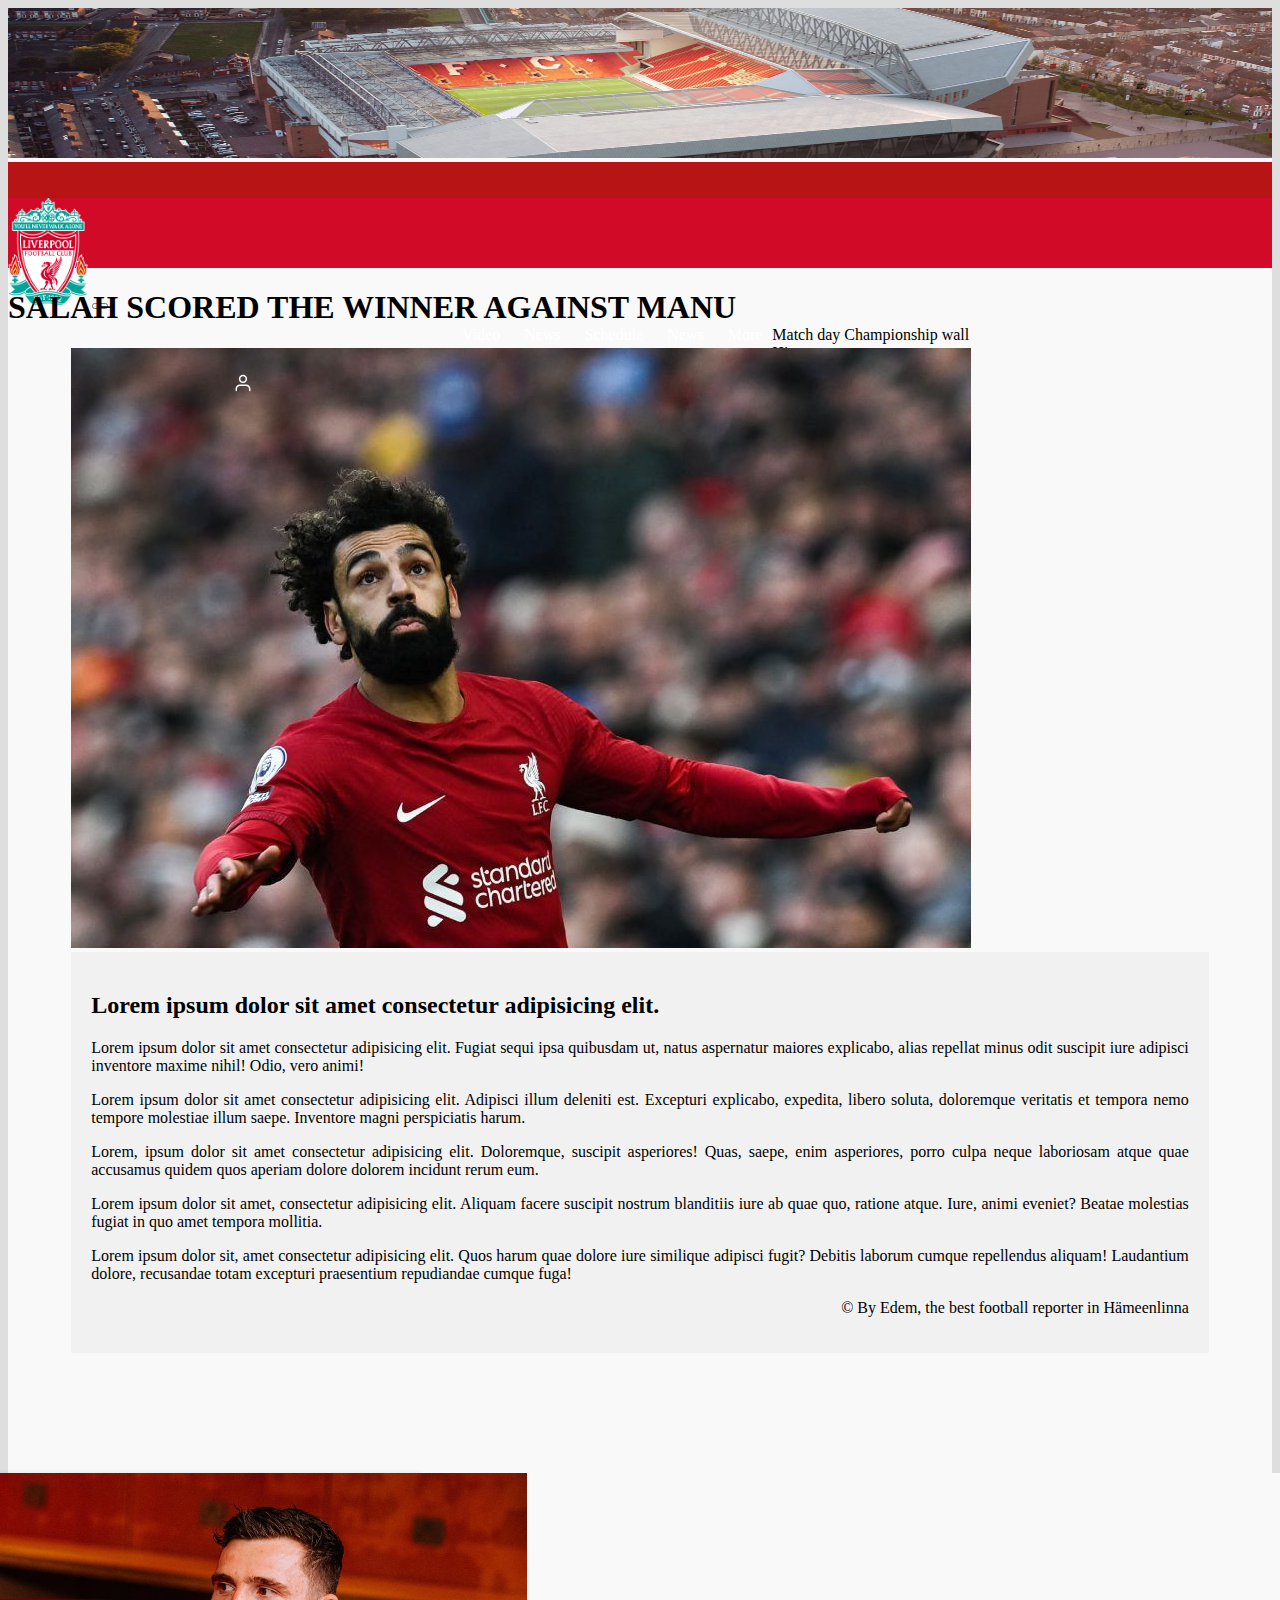
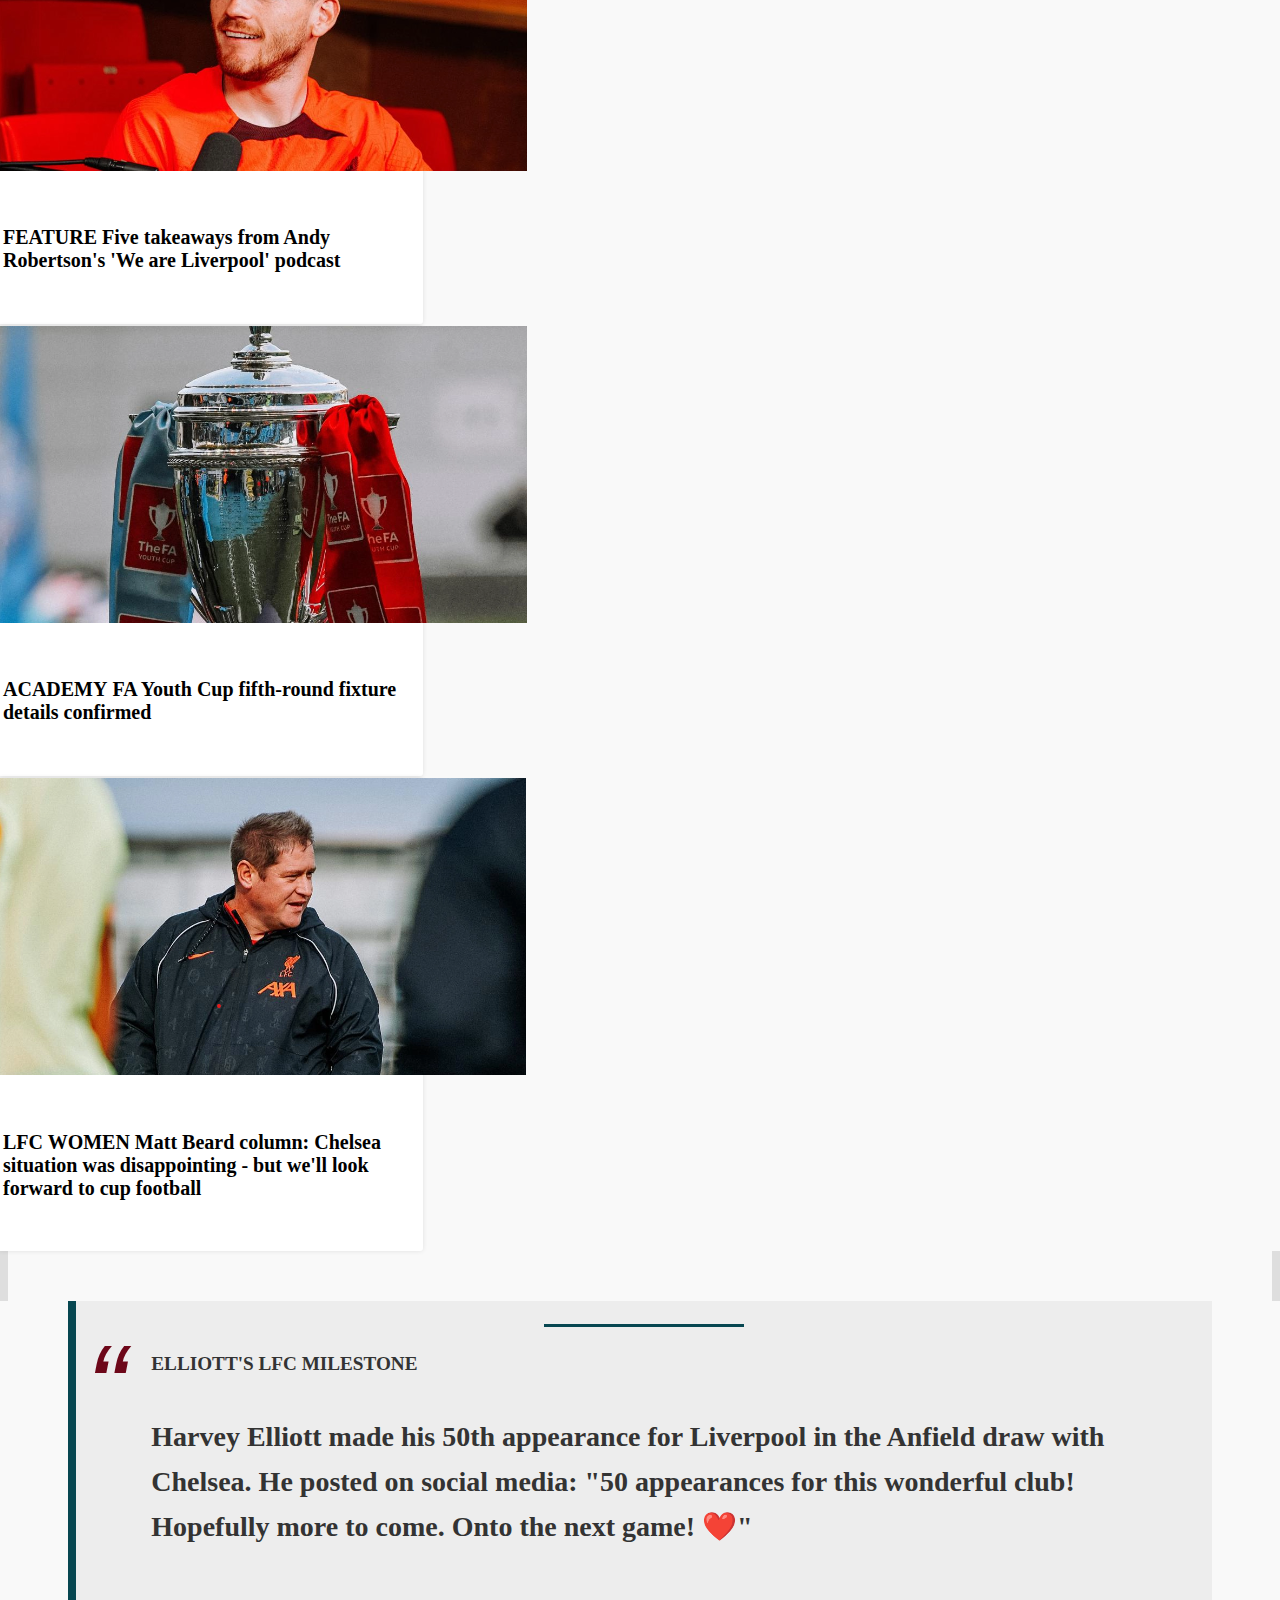
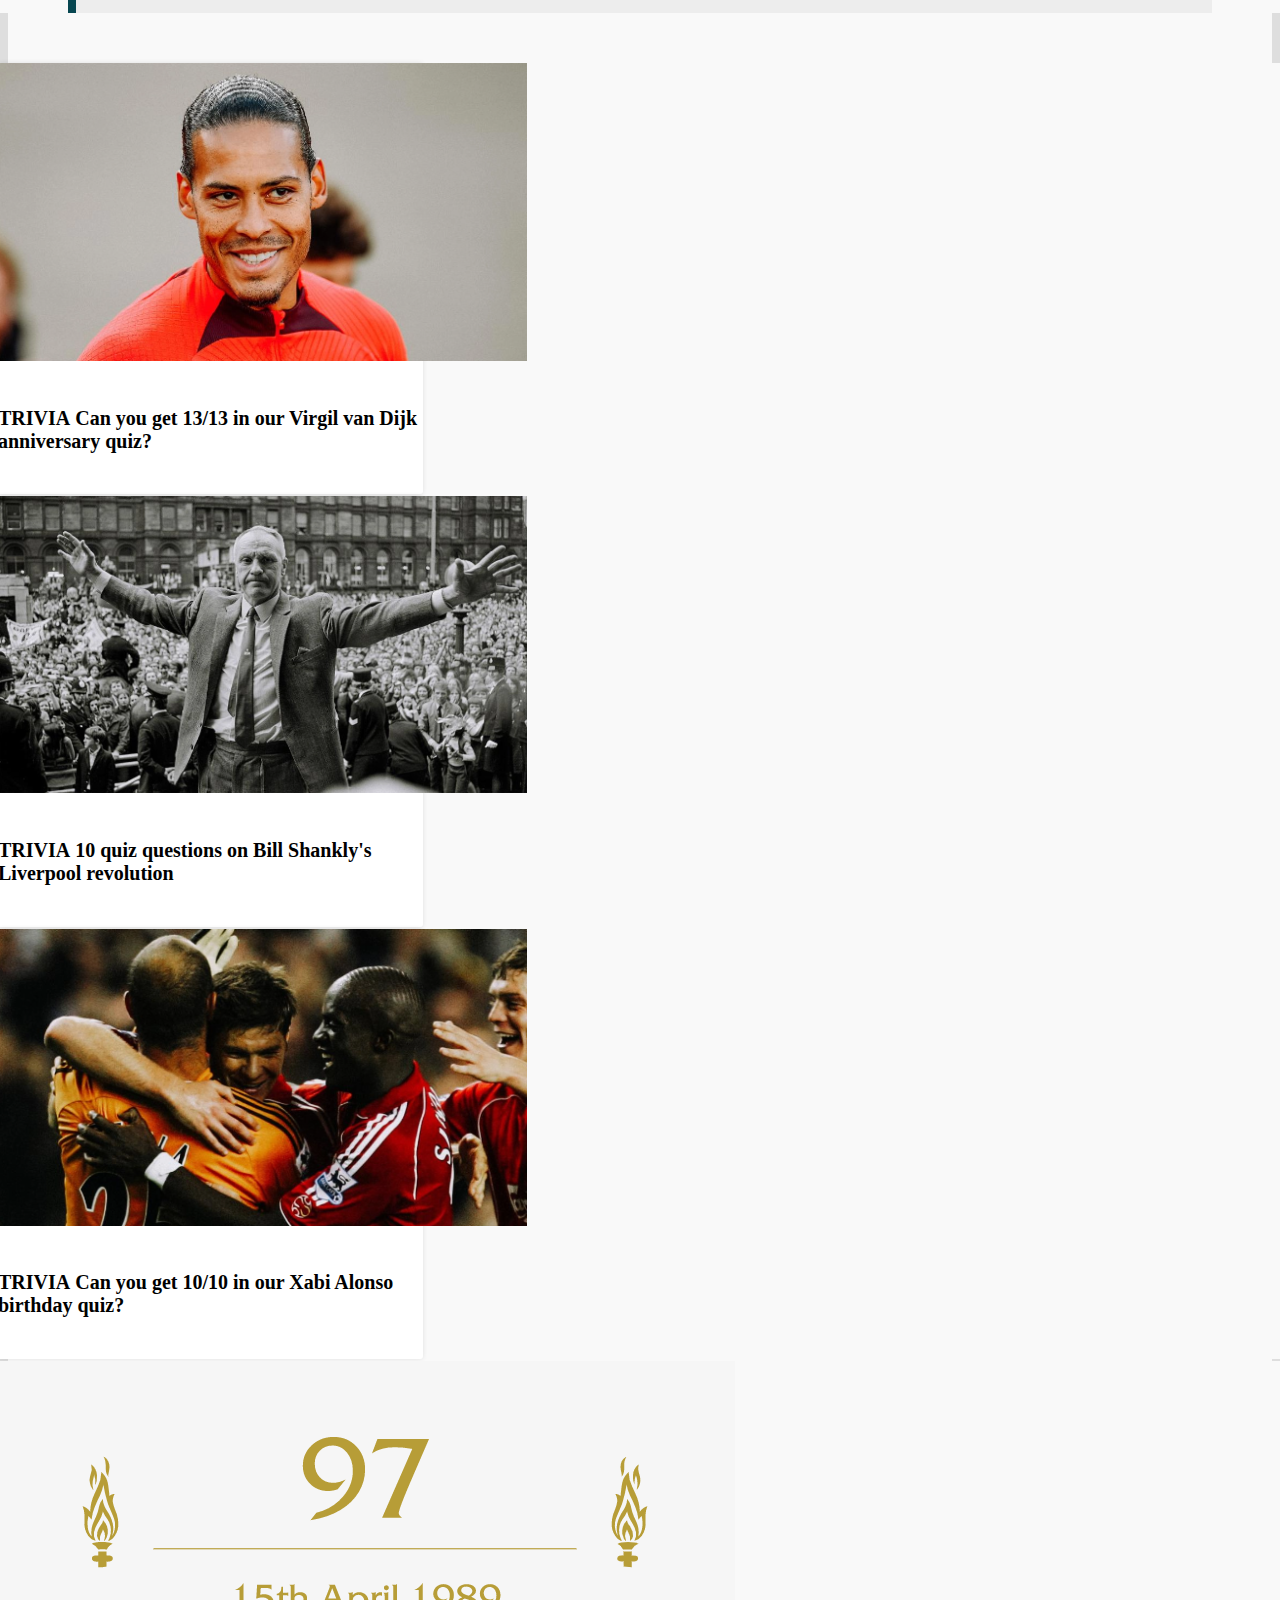
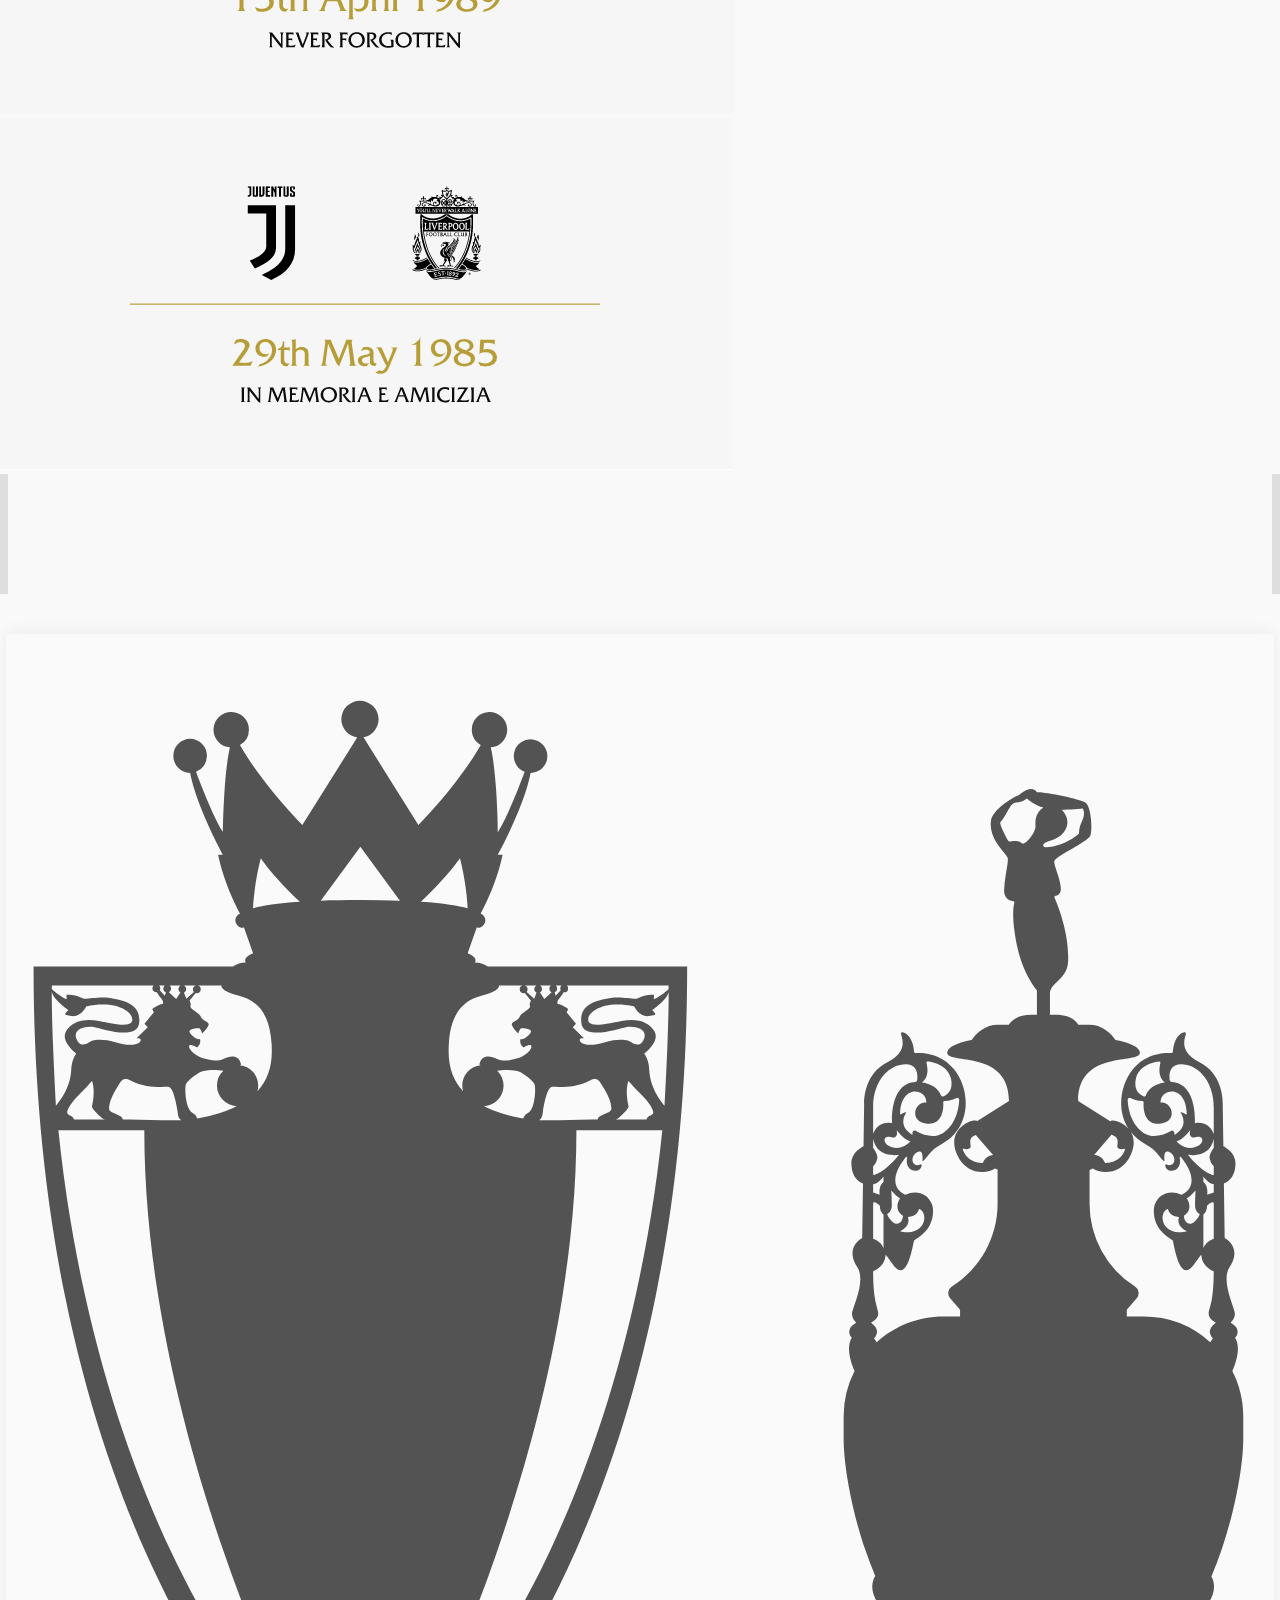
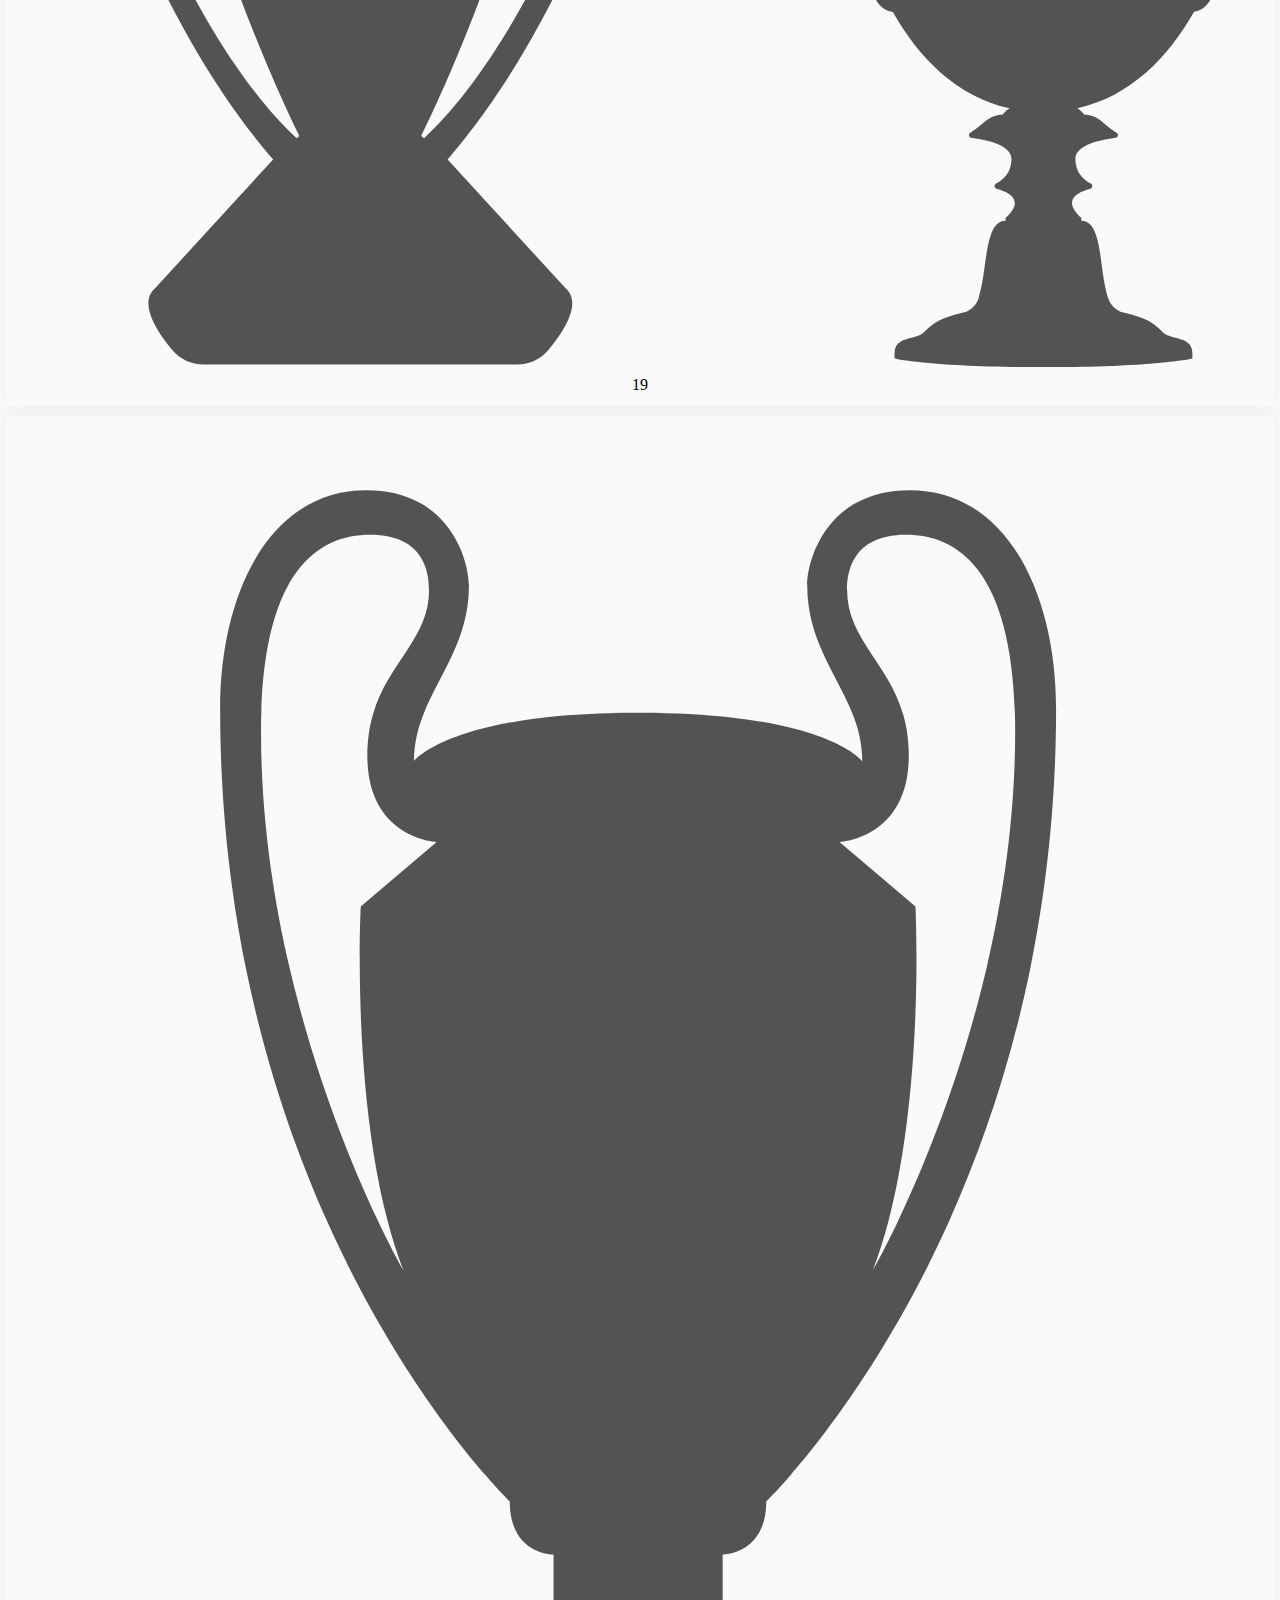
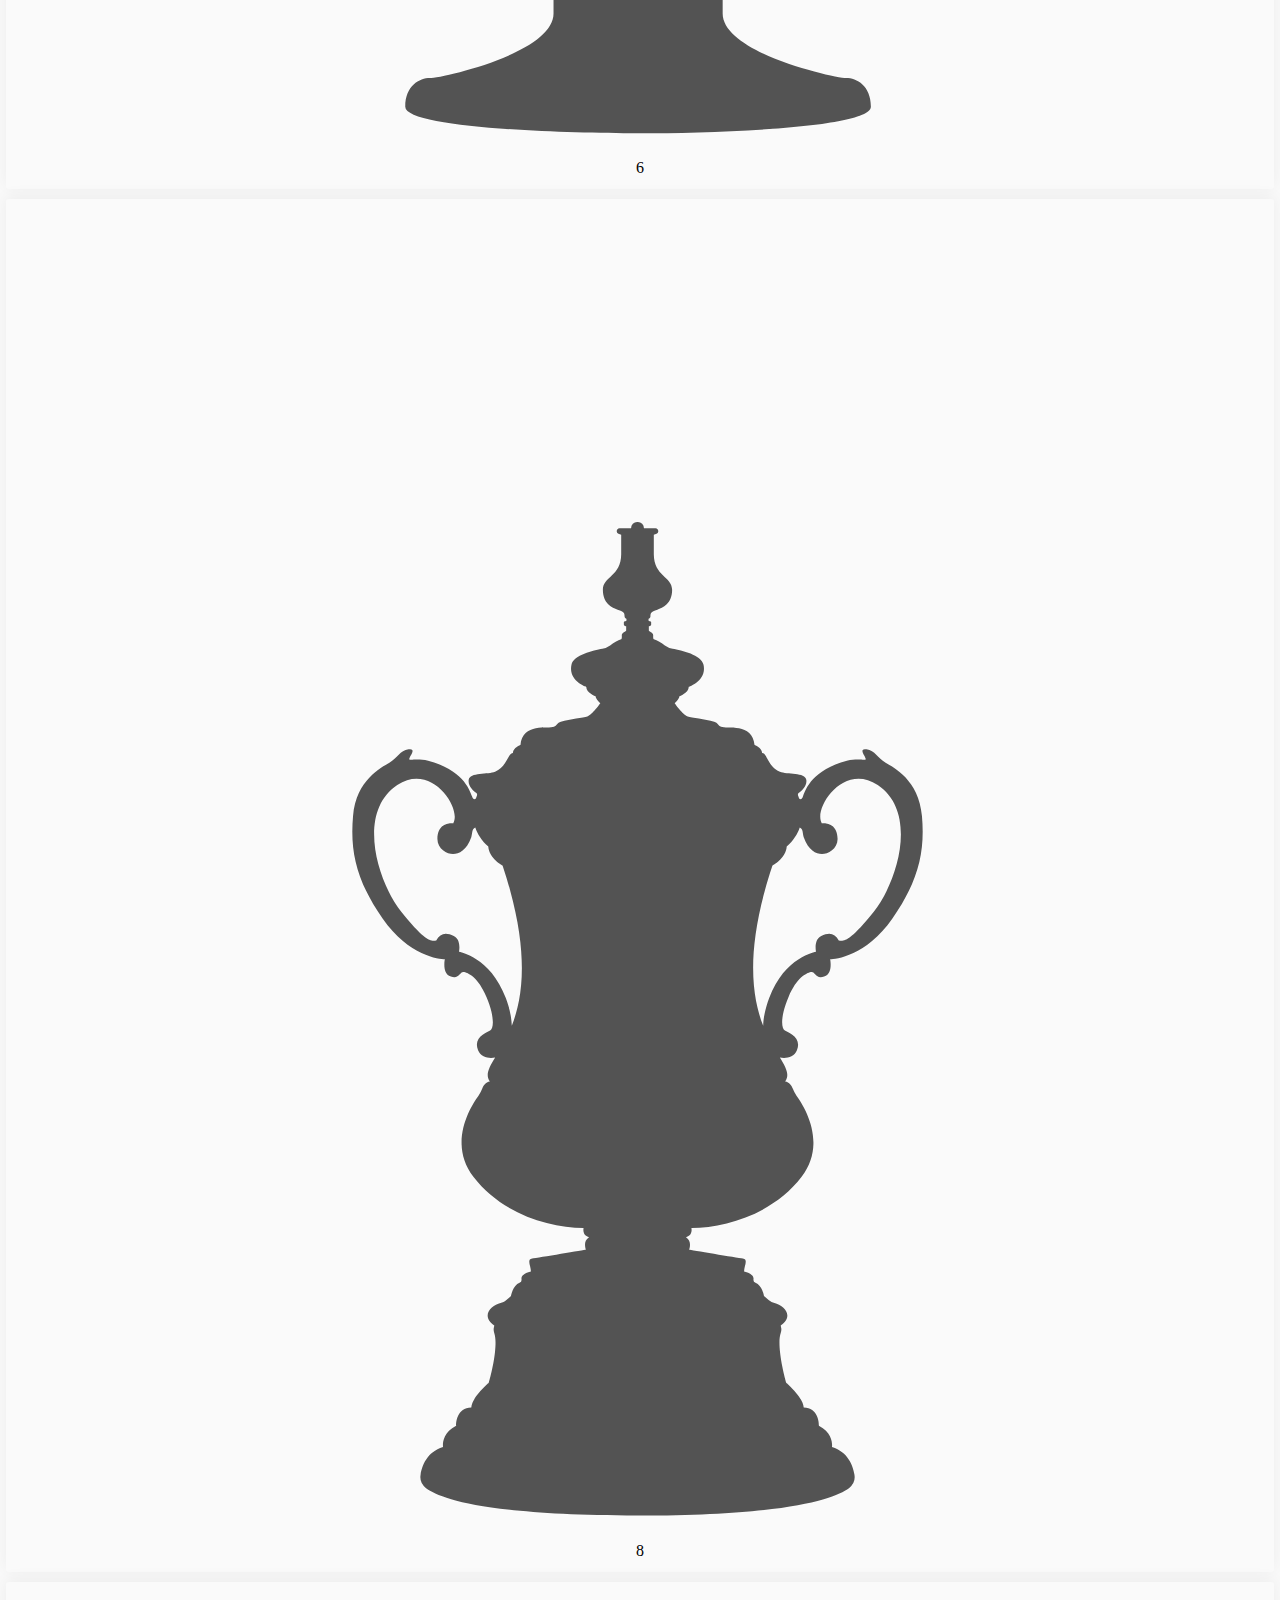
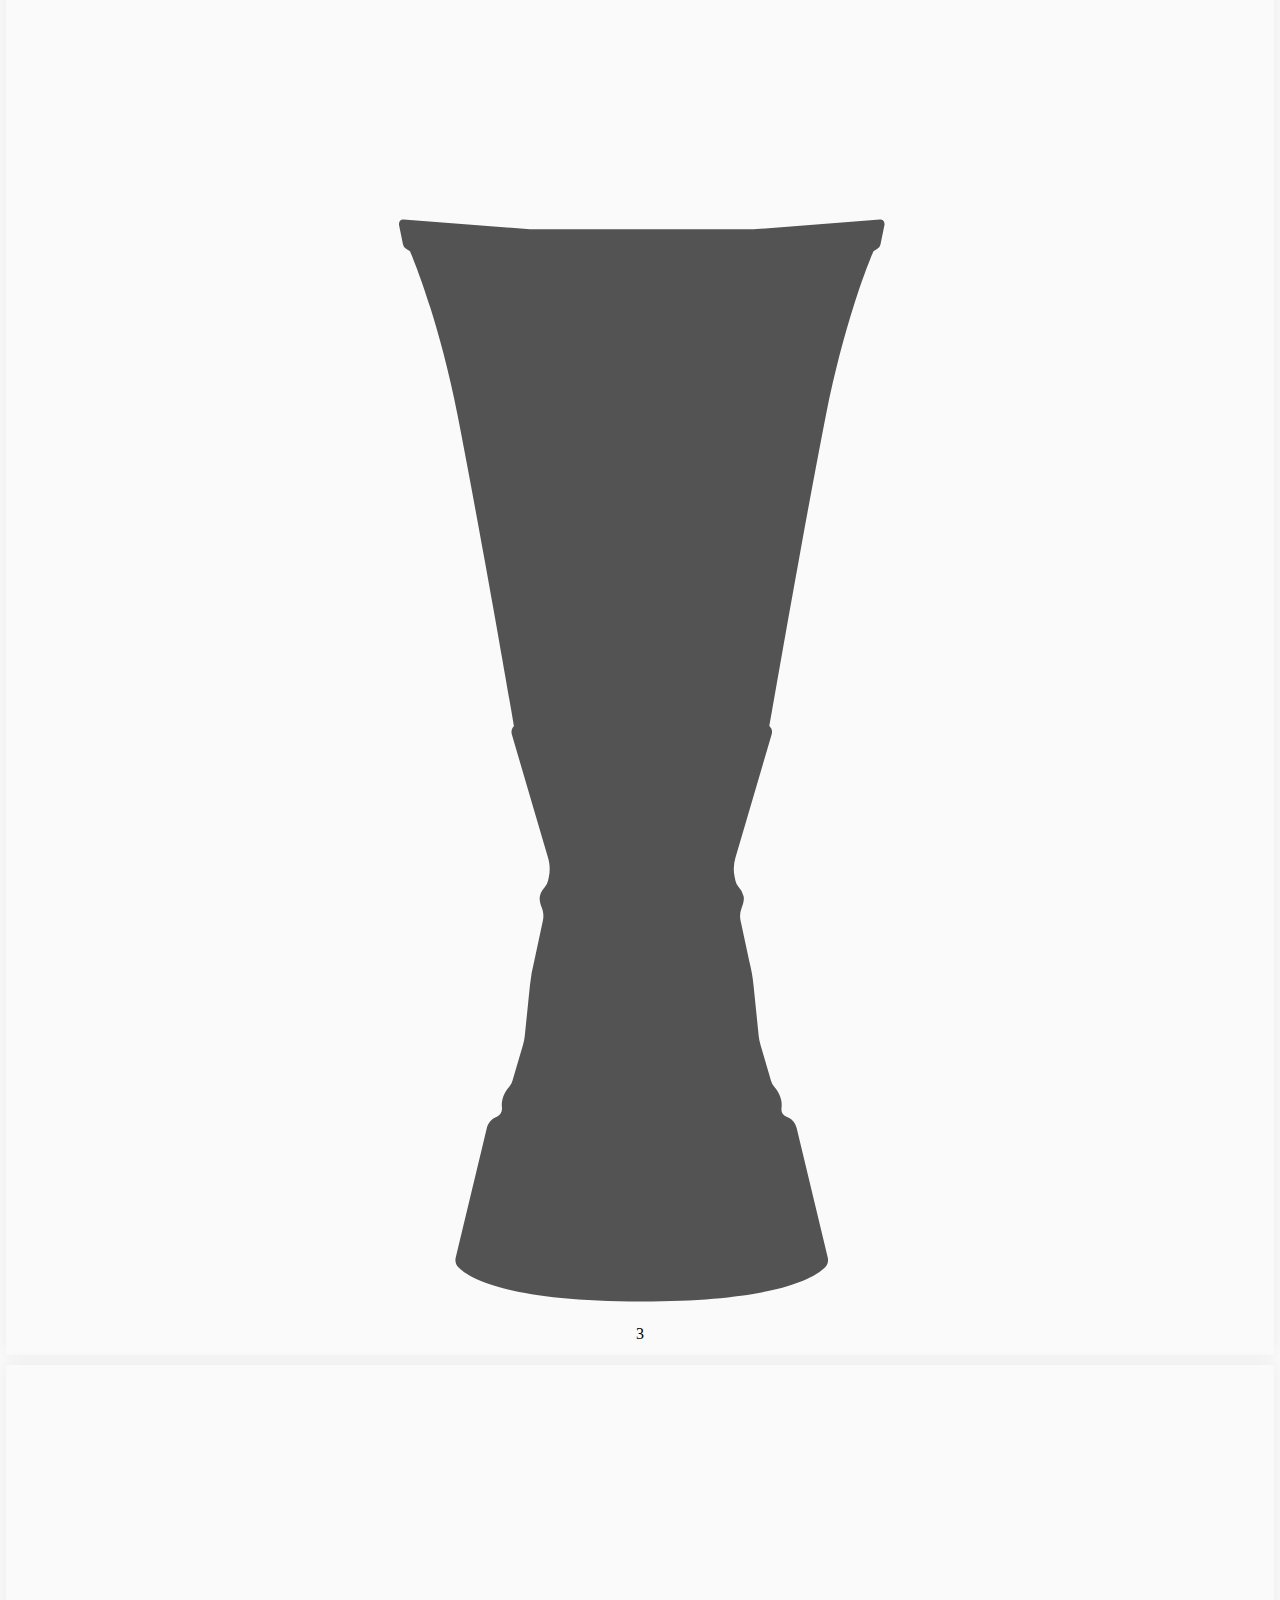
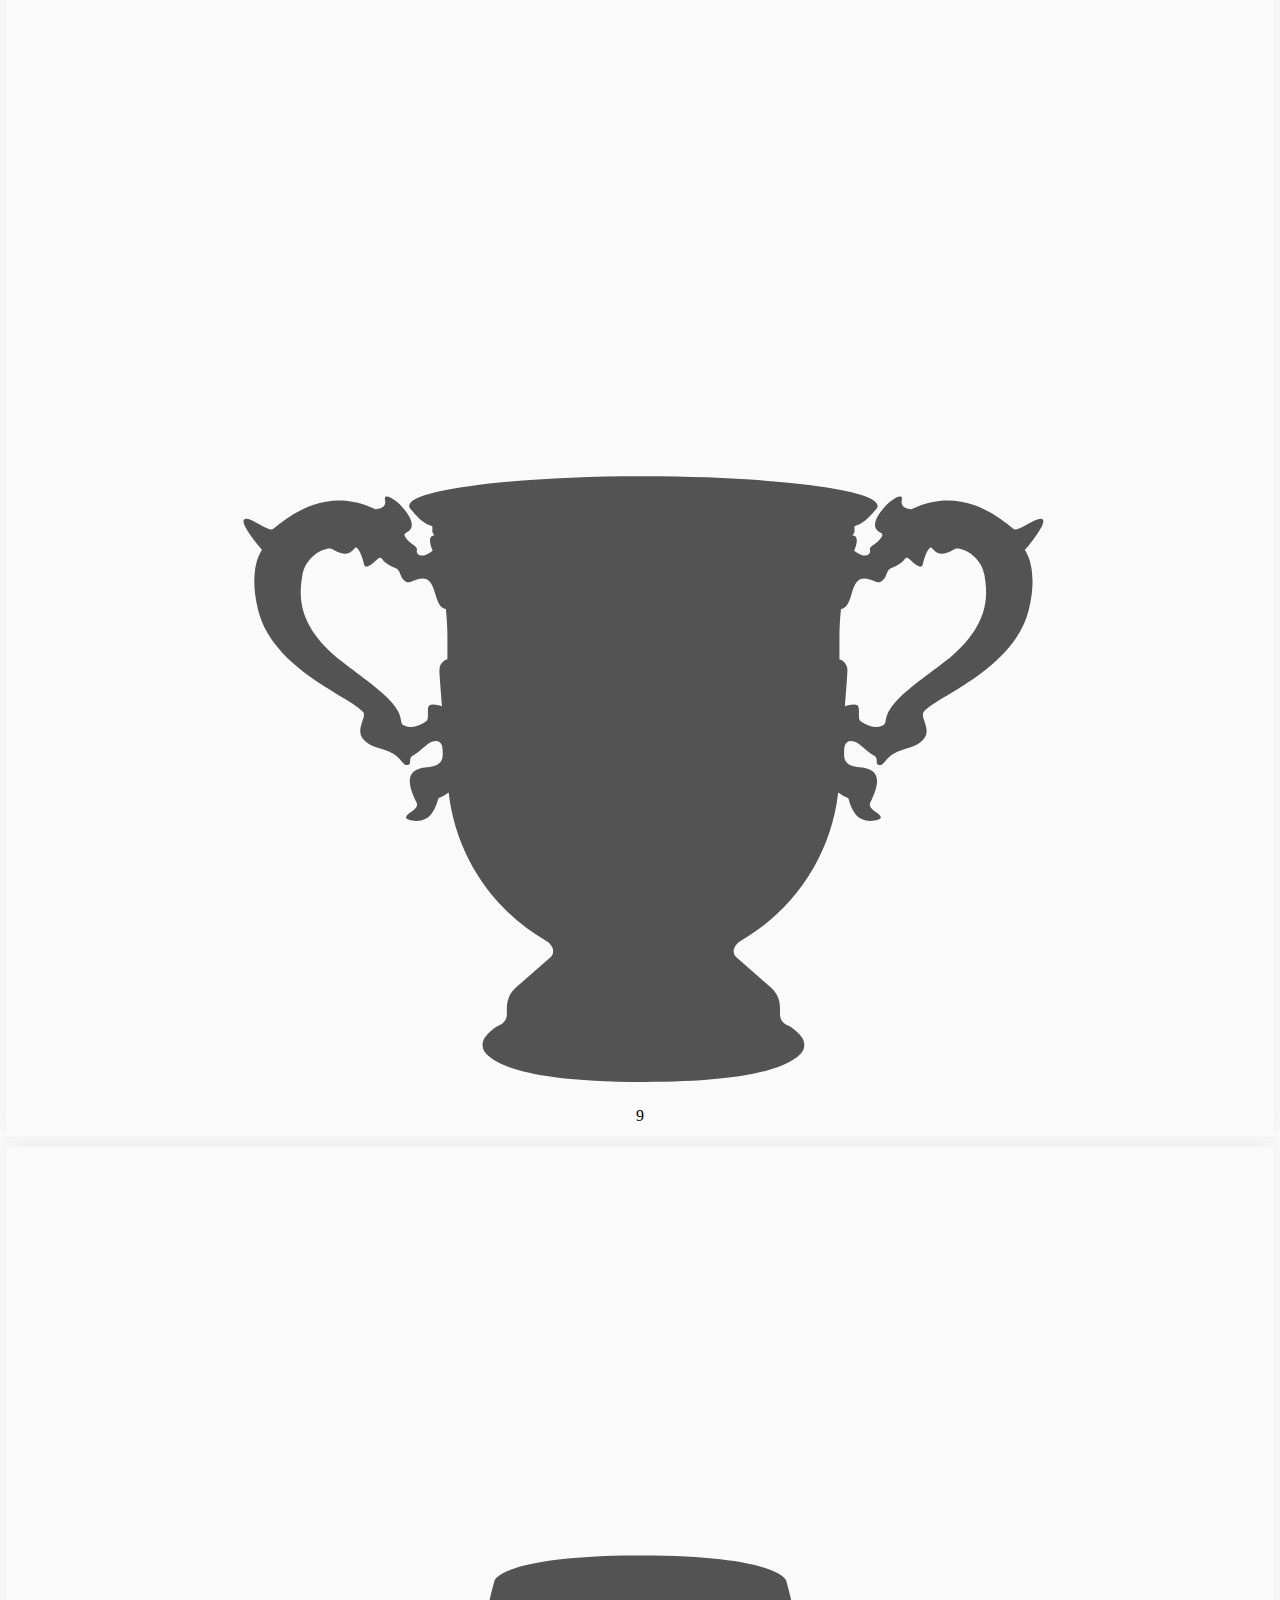
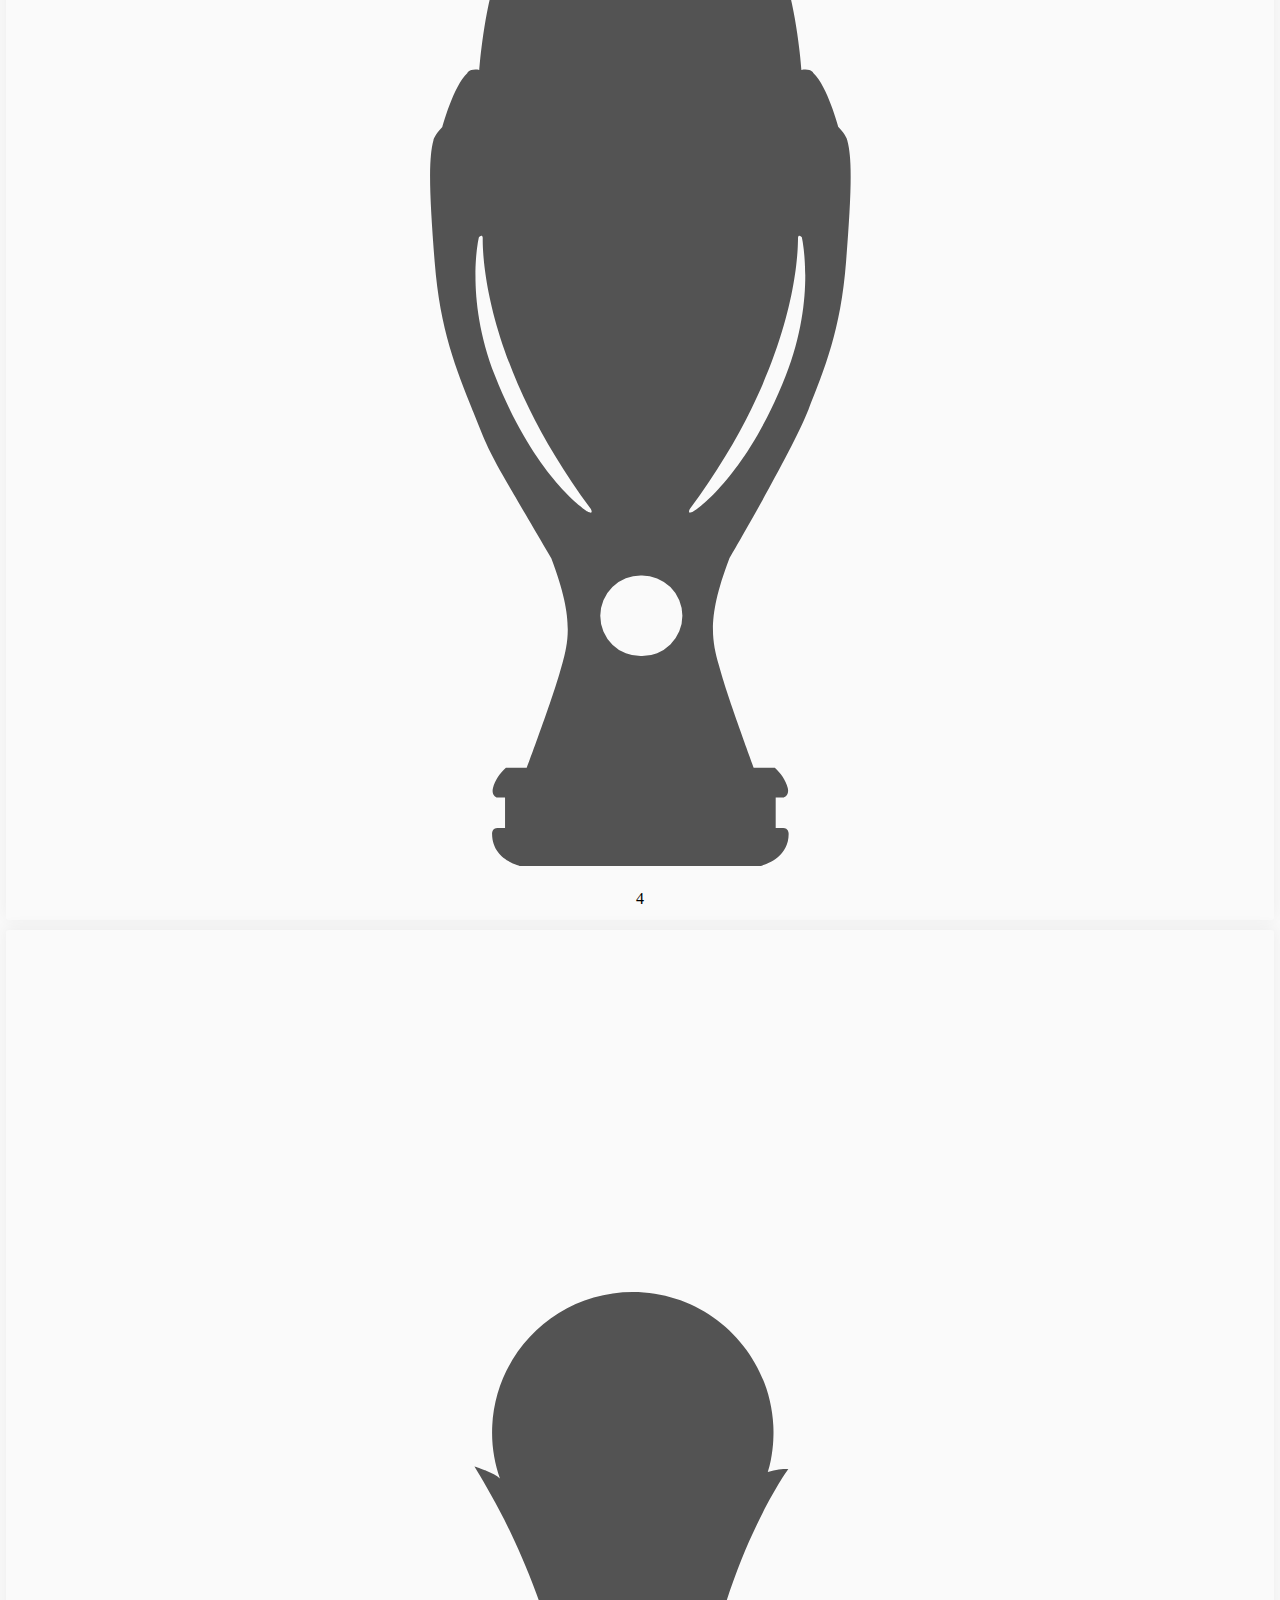
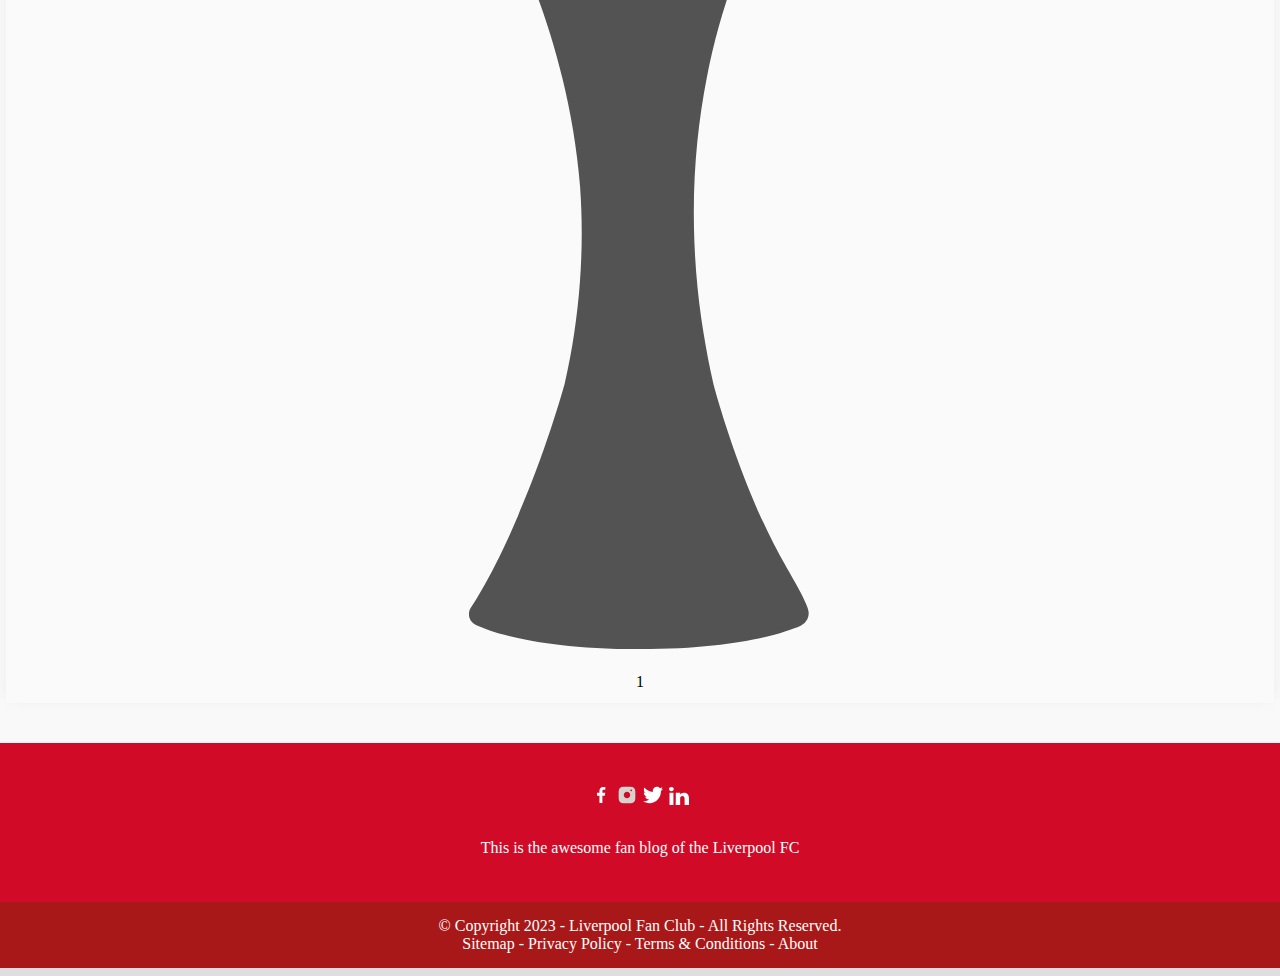
==== article.html @ 771d57a6 "style improvements" ====
<!DOCTYPE html>
<html lang="en">

<head>
    <meta charset="utf-8">
    <meta name="viewport" content="width=device-width, initial-scale=1">

    <link href="https://cdn.jsdelivr.net/npm/bootstrap@5.3.0-alpha1/dist/css/bootstrap.min.css" rel="stylesheet"
        integrity="sha384-GLhlTQ8iRABdZLl6O3oVMWSktQOp6b7In1Zl3/Jr59b6EGGoI1aFkw7cmDA6j6gD" crossorigin="anonymous">
    <link rel="icon" type="image/x-icon" href="images\favicon.ico">

    <link href="https://fonts.cdnfonts.com/css/roboto-condensed" rel="stylesheet">

    <title>LFC Fan Club</title>
    <link rel="stylesheet" href="hstyles.css">

</head>

<body class="wrapper">
    <div class="container wd-75">

        <!--####################### HEADER Begins ##################-->
        <!--Banner begins Here-->
        <div class="row top-banner">

            <img class="banner-img" src="images/anfield_crop_2.jpg" alt="picture of anfield stadium">

        </div>
        <!--Banner Ends Here-->

        <div class="row topbar">
            <p></p>
        </div>

        <nav class="navbar navbar-expand-lg navbar-dark ">

            <a class="navbar-brand" href="index.html">
                <!-- Liverpool logo in the navbar-->
                <img class="navbar_logo" src="images/lfc_logo.png" alt="Liverpool FC logo">
            </a>

            <button class="navbar-toggler" type="button" data-bs-toggle="collapse"
                data-bs-target="#navbarSupportedContent" aria-controls="navbarSupportedContent" aria-expanded="false"
                aria-label="Toggle navigation">
                <span class="navbar-toggler-icon"></span>
            </button>

            <div class="collapse navbar-collapse" id="navbarSupportedContent">
                <ul class="navbar-nav ml-auto topnav justify-content-start">
                    <li class="nav-item active">
                    </li>
                    <li class="nav-item">
                        <a class="nav-link" href="#">Video</a>
                    </li>
                    <li class="nav-item">
                        <a class="nav-link" href="#">News</a>
                    </li>
                    <li class="nav-item">
                        <a class="nav-link" href="#">Schedule</a>
                    </li>
                    <li class="nav-item">
                        <a class="nav-link" href="#">News</a>
                    </li>
                    <li class="nav-item dropdown">
                        <a class="nav-link dropdown-toggle" href="#" id="navbarDropdown" role="button"
                            data-bs-toggle="dropdown" aria-haspopup="true" aria-expanded="false">
                            More
                        </a>
                        <div class="dropdown-menu" aria-labelledby="navbarDropdown">
                            <a class="dropdown-item" href="#">Match day</a>
                            <a class="dropdown-item" href="#trophies">Championship wall</a>
                            <div class="dropdown-divider"></div>
                            <a class="dropdown-item" href="#">History</a>
                        </div>
                    </li>

                </ul>

                <!--user login links-->
                <div class="nav-item user-box justify-content-start">

                    <a class="nav-link user-link" href="#">
                        <img src="icons/user.svg" width="18" alt="Signup" class="nav-icon"> Join</a>


                    <a class="nav-link user-link" href="#">Login</a>


                </div>
                <!--user-box login links end-->
                <div class="nav-item justify-content-start sponser">
                    <a href="https://www.sc.com/en/"><img src="images/sponser.svg" width="120" alt="sponser"></a>
                </div>


            </div>
        </nav>
        <!--#################### HEADER ENDS #########################-->



        <!-- Post Article Begins here-->

        <div class="container-fluid post-container">
            <div class="container text-center text-dark article-container">
                <h1> SALAH SCORED THE WINNER AGAINST MANU</h1>
                <div class="article-container">
                    <div class=" article-image-container">
                        <img class="img-fluid" src="images/carousel1.jpg" alt="">
                    </div>
                    <div class="article-content ">

                        <h2>Lorem ipsum dolor sit amet consectetur adipisicing elit.</h2>


                        <p>Lorem ipsum dolor sit amet consectetur adipisicing elit. Fugiat sequi ipsa quibusdam ut,
                            natus
                            aspernatur maiores explicabo, alias repellat minus odit suscipit iure adipisci inventore
                            maxime
                            nihil! Odio, vero animi!</p>
                        <p>Lorem ipsum dolor sit amet consectetur adipisicing elit. Adipisci illum deleniti est.
                            Excepturi
                            explicabo, expedita, libero soluta, doloremque veritatis et tempora nemo tempore
                            molestiae
                            illum
                            saepe. Inventore magni perspiciatis harum.</p>
                        <p>Lorem, ipsum dolor sit amet consectetur adipisicing elit. Doloremque, suscipit
                            asperiores!
                            Quas,
                            saepe, enim asperiores, porro culpa neque laboriosam atque quae accusamus quidem quos
                            aperiam dolore
                            dolorem incidunt rerum eum.</p>
                        <p>Lorem ipsum dolor sit amet, consectetur adipisicing elit. Aliquam facere suscipit nostrum
                            blanditiis iure ab quae quo, ratione atque. Iure, animi eveniet? Beatae molestias fugiat
                            in quo amet tempora mollitia.</p>
                        <p>Lorem ipsum dolor sit, amet consectetur adipisicing elit. Quos harum quae dolore iure
                            similique adipisci fugit? Debitis laborum cumque repellendus aliquam! Laudantium dolore,
                            recusandae totam excepturi praesentium repudiandae cumque fuga!</p>


                        <footer class="article-footer">
                            <p>&copy; By Edem, the best football reporter in Hämeenlinna</p>
                        </footer>

                    </div>
                </div>



            </div>

        </div> <!-- Post Article Ends here-->

        <!--################CONTENT STARTS###############-->

        <div class="content-wrapper">



            <article>
                <div class="container text-center text-dark article-container ">
                    <div class="row">
                        <div class="article-grid col-md-4">
                            <a href="article.html"><img class="img-fluid" src="images/andy_robertson.png" alt="">
                                <h4>
                                    <b>FEATURE</b> Five takeaways from Andy Robertson's 'We are Liverpool' podcast
                                </h4>
                            </a>

                        </div>
                        <div class="article-grid  col-md-4">
                            <a href="article.html"><img class="img-fluid" src="images/FA_youth_cup.png" alt="">
                                <h4>
                                    <b>ACADEMY</b> FA Youth Cup fifth-round fixture details confirmed
                                </h4>
                            </a>

                        </div>
                        <div class="article-grid col-md-4">
                            <a href="article.html"><img class="img-fluid" src="images/matt_beard.png" alt="">
                                <h4>
                                    <b>LFC WOMEN</b> Matt Beard column: Chelsea situation was disappointing - but we'll
                                    look forward to cup
                                    football
                                </h4>
                            </a>

                        </div>
                    </div>
                </div>
                <div class="container quotation">
                    <div class="row">
                        <div class="col-md-12">
                            <span>ELLIOTT'S LFC MILESTONE</span>
                            <p class="quotation-body">
                                <span>Harvey Elliott made his 50th appearance for Liverpool in the Anfield draw with
                                    Chelsea. He posted on social media: "50 appearances for this wonderful club!
                                    Hopefully more to come. Onto the next game! ❤️"</span>
                            </p>
                        </div>
                    </div>
                </div>
                <div class="container text-center text-dark article-container2 ">
                    <div class="row">
                        <div class="article-grid col-md-4">
                            <a href="article.html"><img class="img-fluid" src="images/vandijk.png" alt="">
                                <h4>
                                    <b>TRIVIA</b> Can you get 13/13 in our Virgil van Dijk anniversary quiz?
                                </h4>
                            </a>

                        </div>
                        <div class="article-grid  col-md-4">
                            <a href="article.html"><img class="img-fluid" src="images/shankly.png" alt="">
                                <h4>
                                    <b>TRIVIA</b> 10 quiz questions on Bill Shankly's Liverpool revolution
                                </h4>
                            </a>

                        </div>
                        <div class="article-grid col-md-4">
                            <a href="article.html"><img class="img-fluid" src="images/xabi.png" alt="">
                                <h4>
                                    <b>TRIVIA</b> Can you get 10/10 in our Xabi Alonso birthday quiz?
                                </h4>
                            </a>

                        </div>
                    </div>
                </div>
                <div class="container">
                    <div class="row">
                        <div class="col-md-6">
                            <img class="img-fluid" src="images/neverforget.png" alt="neverforget">
                        </div>
                        <div class="col-md-6">
                            <img class="img-fluid" src="images/inmemoria.png" alt="inmemoria">
                        </div>
                    </div>
                </div>
            </article>
            <!--article ends here-->



        </div>
        <!--content wrapper-->
        <!--################CONTENT ENDS###############-->



        <!--####################### FOOTER BEGINS HERE########################-->
        <div class="footer-wrapper">
            <!-- FOOTER BEGINS HERE-->
            <footer>

                <div class="container text-center mw-100">

                    <div id="trophies">
                        <div class="row footer-row-1">
                            <div class="col">
                                <img class="img-fluid" src="images/league_title.svg" alt="league_title">
                                <div class="titles">19</div>
                            </div>
                            <div class="col">
                                <img class="img-fluid" src="images/european_cup.svg" alt="european_cup">
                                <div class="titles">6</div>
                            </div>
                            <div class="col">
                                <img class="img-fluid" src="images/fa_cup.svg" alt="fa_cup">
                                <div class="titles">8</div>
                            </div>
                            <div class="col">
                                <img class="img-fluid" src="images/uefa_cup.svg" alt="uefa_cup">
                                <div class="titles">3</div>
                            </div>
                            <div class="col">
                                <img class="img-fluid" src="images/league_cup.svg" alt="league_cup">
                                <div class="titles">9</div>
                            </div>
                            <div class="col">
                                <img class="img-fluid" src="images/uefa_super_cup.svg" alt="uefa_super_cup">
                                <div class="titles">4</div>
                            </div>
                            <div class="col">
                                <img class="img-fluid" src="images/fifa_club_world_cup.svg" alt="fifa_club_world_cup">
                                <div class="titles">1</div>
                            </div>
                        </div>
                    </div>

                    <div class="row footer-row-2 ">
                        <div class="col col-md-12">
                            <span class="social-icon">
                                <a href="https://www.facebook.com/LiverpoolFC/">
                                    <img src="icons/facebook.svg" width="20" alt="facebook"></a>

                            </span>
                            <span class="social-icon">
                                <a href="https://www.instagram.com/liverpoolfc/?hl=en"><img
                                        src="icons/instagram.svg" width="20" alt="instagram"></a>

                            </span>
                            <span class="social-icon">
                                <a
                                    href="https://twitter.com/LFC?ref_src=twsrc%5Egoogle%7Ctwcamp%5Eserp%7Ctwgr%5Eauthor"><img
                                        src="icons/twitter.svg" width="20" alt="twitter"></a>

                            </span>
                            <span class="social-icon">
                                <a href="https://uk.linkedin.com/company/liverpool-football-club"><img
                                        src="icons/linkedin.svg" width="20" alt="linkedin"></a>

                            </span>
                        </div>

                        <div class="col col-md-12">
                            This is the awesome fan blog of the Liverpool FC
                        </div>
                    </div>
                    <div class="row footer-row-3">
                        <div class=" col-md-6 order-2 order-md-1 float-left">
                            &copy; Copyright 2023 - Liverpool Fan Club - All Rights Reserved.
                        </div>
                        <div class="col-md-6 order-1 order-md-1 float-right">
                            Sitemap - Privacy Policy - Terms & Conditions - About
                        </div>
                    </div>
                </div>

            </footer>
            <!--FOOTER ENDS HERE-->
        </div>
        <!--content wrapper-->
        <!--########################FOOTER ENDS HERE####################-->

    </div>
    <!--site container-->

    <script src="https://cdn.jsdelivr.net/npm/bootstrap@5.3.0-alpha1/dist/js/bootstrap.bundle.min.js"
        integrity="sha384-w76AqPfDkMBDXo30jS1Sgez6pr3x5MlQ1ZAGC+nuZB+EYdgRZgiwxhTBTkF7CXvN"
        crossorigin="anonymous"></script>
    <script src="https://cdn.jsdelivr.net/npm/@popperjs/core@2.11.6/dist/umd/popper.min.js"
        integrity="sha384-oBqDVmMz9ATKxIep9tiCxS/Z9fNfEXiDAYTujMAeBAsjFuCZSmKbSSUnQlmh/jp3"
        crossorigin="anonymous"></script>
    <script src="https://cdn.jsdelivr.net/npm/bootstrap@5.3.0-alpha1/dist/js/bootstrap.min.js"
        integrity="sha384-mQ93GR66B00ZXjt0YO5KlohRA5SY2XofN4zfuZxLkoj1gXtW8ANNCe9d5Y3eG5eD"
        crossorigin="anonymous"></script>
    <script src="https://cdn.jsdelivr.net/npm/bootstrap@5.3.0-alpha1/dist/js/bootstrap.bundle.min.js"
        integrity="sha384-w76AqPfDkMBDXo30jS1Sgez6pr3x5MlQ1ZAGC+nuZB+EYdgRZgiwxhTBTkF7CXvN"
        crossorigin="anonymous"></script>
</body>

</html>
---- hstyles.css ----
h4 {
    font-size:20px;
}
   /* User link */
#navbarSupportedContent .nav-item .user-link{
    padding-left:5px;
    padding-right:5px;
   }
   
   @media (max-width:900px){
   
    /* Nav item */
    .container .navbar #navbarSupportedContent .navbar-nav .nav-item{
     display:inline !important;
    }
    
    /* Navbar supported content */
    #navbarSupportedContent{
     margin-left:0px;
     margin-top:0px;
    }
    
   }
/* Container */
.container{
    max-width:1600px !important;
   }
   
   
   /* Heading */
.article-container .article-grid h4{
    padding-top:10px;
    padding-right:5px;
    padding-left:5px;
    padding-bottom:10px;
   }
   
   
   /* Article */
.container article{
    margin-left:-12px;
    margin-right:-12px;
   }
   

   
   /* Column 4/12 */
   .content-wrapper article .article-grid{
       padding:0px 0px 15px 0px;
       background-color:#ffffff;
              margin-bottom:5px;
       box-shadow:0px 0px 5px 0px rgba(0,0,0,0.1);
       border-radius:3px;
       margin:2px;
       padding-left:0px;
       padding-right:0px;
       max-width:33%
      }
      
      /* Image */
      .article-grid img{
       margin-bottom:15px;
      }
      /*******************quote style***************/
      /* Column 12/12 */
.container .content-wrapper article .quotation .row .col-md-12{
    width:80% !important;
   }
      .quotation .col-md-12 {
        padding: 60px 80px 40px;
        position: relative;
    }
    .quotation .col-md-12 p {
        font-size: 35px;
        font-weight: 700px;
        text-align: left;
    }
    

    
     .quotation .col-md-12:before {
      position: absolute;
      font-family: 'FontAwesome';
      top: 0;
      
      content:"\f10d";
      font-size: 200px;
      color: rgba(0,0,0,0.1);
       
    }
    
    .quotation .col-md-12::after {
        content: "";
        top: 20px;
        left: 50%;
        margin-left: -100px;
        position: absolute;
        border-bottom: 3px solid #074751;
        height: 3px;
        width: 200px;
    }
    
    .quotation .col-md-12{
      font-size: 1.5em;
      width:60%;
      margin:50px auto;
      font-family:Open Sans;
      font-style:italic;
      color: #555555;
      padding:1.2em 30px 1.2em 75px;
      border-left:8px solid #074751 ;
      line-height:1.6;
      position: relative;
      background:#EDEDED;
    }
    
    .quotation .col-md-12::before{
      font-family:Arial;
      content: "\201C";
      color:#6d0719;
      font-size:5em;
      position: absolute;
      left: 10px;
      top:-10px;
    }
    
    .quotation .col-md-12::after{
      content: '';
    }
    
    .quotation .col-md-12 span{
        font-size: 0.8em;
      display:block;
      color:#333333;
      font-style: normal;
      font-weight: bold;
      margin-top:1em;
    }
      /**************quote style end**************/
      

      
      /**************************************************content styles end***************/
      /* Content wrapper */
      .container .content-wrapper{
       margin-top:120px;
       margin-bottom:120px;
      }
       /* Navbar supported content */
       #navbarSupportedContent{
        margin-left:200px;
       }
      /* Row */
      .footer-row-2{
       background-color:#d00a27;
       color:#ffffff;
       padding-bottom:30px;
       padding-top:30px;
       text-align:center;
       line-height:3em;
      }
      
      /* Social icon */
      .social-icon{
       filter: invert(1);
       font-size:24px;
      }
       .user-box a{
       color:#ffffff;
      }
      /* Row */
      .footer-wrapper footer .footer-row-2{
       transform:translatex(0px) translatey(0px);
      }
      
      /* Row */
      .footer-row-3{
       background-color:#a91818;
       color:#ffffff;
       padding-top:15px;
       padding-bottom:15px;
      }
      
      /* Row */
      .footer-wrapper footer .footer-row-3{
       text-align:center;
      }
      
      /* Row */
      .footer-row-1{
       text-align:center;
       padding-top:30px;
       padding-bottom:30px;
      }
      
      /* Column 2/12 */
      .footer-row-1 .col{
          box-shadow: 0px -3px 15px 0px rgba(0, 0, 0, 0.05);
          margin-left: 10px;
          margin-right: 10px;
          margin-top: 10px;
          margin-bottom:10px;
          padding: 12px;
          background-color: #fafafa;
          border-radius:3px;
           
      }
      
      /* Img fluid */
      .footer-wrapper .img-fluid{
       padding-bottom:5px;
      }
      
      
      /* Footer wrapper */
      .container .footer-wrapper{
       margin-left:-12px;
       margin-right:-12px;
      }
      
      
      /* Slider wrapper */
      .container .slider-wrapper{
       margin-left:-12px;
       margin-right:-12px;
      }
   
      .carousel{
          margin-top:-50px;
          margin-bottom:20px;
          z-index:0;
      }
          /* Image */
    .container .slider-wrapper #carousel .carousel-inner .carousel-item img{
        height: 600px;
       }
      /* Carousel control next */
      #carousel .carousel-control-next{
       background-color:rgba(240,240,240,0);
      }
      
      /* Visually hidden */
      #carousel .carousel-control-next .visually-hidden{
       font-size:32px;
       display:none;
      }
      
      /* Carousel control next icon */
      #carousel .carousel-control-next .carousel-control-next-icon{
       height:50px;
       width:50px;
       margin-right:-40px;
      }
      
      #carousel .carousel-control-prev{
       background-color:rgba(240,240,240,0);
      }
      
      /* Visually hidden */
      #carousel .carousel-control-prev .visually-hidden{
       display:none;
      }
      
      /* Carousel control prev icon */
      #carousel .carousel-control-prev .carousel-control-prev-icon{
       height:50px;
       width:50px;
       margin-left:-40px;
      }
      
      /* Carousel caption */
      .carousel-caption{
       text-transform:uppercase;
       background-color:rgba(0,0,0,0.67);
       border-top-left-radius:3px;
       border-top-right-radius:3px;
       border-bottom-left-radius:3px;
       border-bottom-right-radius:3px;
      }
      
      /* Carousel indicators */
      #carousel .carousel-indicators{
       margin-top:10px;
      }
      
      
      /* Carousel control prev */
      #carousel .carousel-control-prev{
       border-style:none;
      }
      
      /* Carousel control next */
      #carousel .carousel-control-next{
       border-style:none;
      }
      
      .container .navbar #navbarSupportedContent .navbar-nav .nav-item{
       display:inline-flex !important;
      }
      
      /* User box */
      .navbar_logo{
          width:80px;
      }
      
      .topbar {
          background-color:#B71515;
          margin-bottom:-50px;
          padding:70px 50px 0px 50px;
          z-index:20;
      }
      .navbar{
          background:#D00A27;
          color:#fff;
          height:70px;
          z-index:20;
      }
      /* Nav link */
      
      .navbar-nav .nav-item .nav-link{
       color:#ffffff !important;
       padding-left:10px;
       padding-right:10px;
      
      }
      
      .user-box{
          display:inline-block;
          margin-left:10px;
          margin-right:10px;
          display:inline-flex;
          padding-left:10px;
          border-left-color:rgba(255,255,255,0.4);
          border-left-style:solid;
          border-right-width:1px ;
          border-right-style:solid;
          border-right-color:rgba(255,255,255,0.4);
          padding-right:10px;
          border-left-width:1px !important;
      }
          
      
      /* Navbar nav */
      #navbarSupportedContent .navbar-nav{
       margin-left:200px !important;
      }
      
      /* Body */
      body.wrapper{
       background-color:#dedede;
       background-size:contain;
       background-attachment:fixed;
      }
      
      .container{
       background-color:#f9f9f9;
      }
      
      /* top banner Image */
      .top-banner img{
       width:100% !important;
       height:auto !important;
       max-height:150px;
       padding-right:0px;
       padding-left:0px;
      
      }
      
      /* Nav icon */
      .nav-icon {
       filter: invert(1) !important;
       margin-top:-7px;
      }


/***************************ARTICLE_ PAGE STYLES****************************/
.new-article {
    height: auto;
    width: 50%;
    margin: auto;
}

.article-container {
    
    max-width: 90%;
    margin: auto;
}    

.article-content {
    background-color: #f1f1f1;
    padding: 20px;
    text-align: justify;
}

.article-footer {
    text-align: right;
}


/***************************ARTICLE STYLES ENDS ****************************/

      /**********************************************************************/
      /***************************mobile styles, keep bottom******************/
      /************************************************************************/
      @media (max-width:1000px){

        /* User link */
        #navbarSupportedContent .nav-item .user-link{
         padding-left:10px;
         padding-right:10px;
        }
        
        /* Navbar supported content */
        #navbarSupportedContent{
         text-transform:uppercase;
         font-size:20px;
         box-shadow:0px 0px 5px 0px rgba(255,255,255,0.4);
         border-radius:3px;
         transform:translatex(0px) translatey(0px);
         background-image:linear-gradient(141deg, #d00a27 0%, #00a398 100%);
        }
        
        /* Nav item */
        #navbarSupportedContent .navbar-nav .nav-item{
         transform:translatex(0px) translatey(0px);
        }
        
        /* Nav link */
        .navbar-nav .nav-item .nav-link{
         font-size:22px;
        }
        
       }
      @media (max-width:1199px){
           /* Navbar supported content */
       #navbarSupportedContent{
        margin-left:0px;
       }
      }
      @media (max-width:1000px){
           /* Navbar supported content */
       #navbarSupportedContent{
        margin-left:0px;
       }
           /* Navbar supported content */
       #navbarSupportedContent{
        background-color:#bcbcbc;
        text-align:center;
       }
       
       /* List */
       #navbarSupportedContent ul{
        background-color:#f9f9f9;
        margin-top:0px;
       }
      
       /* Nav link */
       .navbar-nav .nav-item .nav-link{
        color:#ffffff !important;
       }
       
      }
      @media (max-width:900px){
          

       /* List */
       #navbarSupportedContent ul{
        background-color:rgba(255,255,255,0);
       }
       
       /* Nav link */
       .navbar-nav .nav-item .nav-link{
        color:#ffffff !important;
       }
       
       /* Nav link (hover) */
       .navbar-nav .nav-item .nav-link:hover{
        background-color:rgba(255,255,255,0);
       }
       
       
          /* Navbar nav */
      #navbarSupportedContent .navbar-nav{
       margin-left:100px !important;
      }
           /* Navbar toggler (active) mobile */
       .navbar .navbar-toggler:active{
        border-style:none;
        border-width:0px;
       }
          /* User box */
      .navbar-nav .user-box{
        display:inline-flex;
        justify-content:center !important;
        padding-left:2px;
       }
       
       /* User link */
#navbarSupportedContent .nav-item .user-link{
    padding-left:10px;
    padding-right:10px;
   } }
   @media (max-width:900px){

    /* Navbar supported content */
    #navbarSupportedContent{
     margin-left:0px;
     margin-top:0px;
    }
    
   }
   
       /* User link */
       .user-box .nav-item:nth-child(2) .user-link{
        padding-left:20px;
        padding-right:20px;
        background-color:rgba(130,130,130,0.87);
        color:#ffffff !important;
        border-radius:2px;
        padding-bottom:10px;
        padding-top:10px;
        margin-left:5px;
       }
       
        .user-box .nav-item:nth-child(2) .user-link:hover{
          background-color:#999;
       }
      
      
       
       /* User link */
       .user-box .nav-item:nth-child(1) .user-link{
        padding-right:20px;
        padding-left:20px;
        padding-bottom:10px;
        padding-top:10px;
        background-color:#d00a27;
        color:#ffffff !important;
        margin-right:5px;
        border-radius:2px;
       }
       
       /* User link (hover) */
       .user-box .nav-item:nth-child(1) .user-link:hover{
        background-color:#940e0e;
        color:#dddddd !important;
       }
      
       /* Navigation */
       .navbar{
        padding-top:0px;
        min-height:70px;
        margin-top:0px;
       }
       

      
      @media (max-width:1000px){
          /* Division */
       #navbarSupportedContent > div:nth-child(3){
        display:none;
       }
       
       /* User box */
       #navbarSupportedContent .user-box{
        padding-bottom:5px;
        padding-top:5px;
        border-left-color:rgba(255,255,255,0.1);
        border-right-color:rgba(255,255,255,0.1);
       }
       
       /* List */
       #navbarSupportedContent ul{
        background-color:#f9f9f9;
       }
       
       /* Navbar supported content */
       #navbarSupportedContent{
        background-color:#333;
       }
       
      
       /* List */
       #navbarSupportedContent ul{
        color:#444;
        font-weight:600;
        border-width:1px;
        border-style:solid;
        border-color:#dedede;
       }
       
       /* Nav link */
       .navbar-nav .nav-item .nav-link{
        color:#444 !important;
        font-size:18px;
        text-transform:uppercase;
        text-align:center;
        padding-top:15px;
        padding-bottom:15px;
        font-weight:500;
        font-family:'Roboto Condensed', sans-serif;
       }
       .navbar-nav .nav-item{
        justify-content:center;
       }
        .navbar-nav .nav-item:hover{
        background:#dedede;
       }
         
        /* Image */
        .container .slider-wrapper #carousel .carousel-inner .carousel-item img{
            height:auto !important;
           }

       /* Navbar nav mobile*/
       .navbar-nav{
        background-color:#ffffff;
        box-shadow:0px 0px 20px 0px rgba(68,68,68,0.05);
        padding-left:10px;
        padding-right:10px;
        padding-top:10px;
        padding-bottom:10px;
        margin-top:10px;
       }
       
       /* Navigation dropdown mobile*/
       .container nav{
        padding-bottom:90px;
        border-radius:3px;
        box-shadow:5px 3px 10px 0px rgba(255,255,255,0.3);

       }
       
       /* Navbar toggler icon mobile */
       .navbar-toggler-icon{
        font-weight:600;
        color:#fff;
        font-size:24px;
       }
       /* List  mobile*/
       .container .navbar #navbarSupportedContent ul{
        margin-left:0px !important;
       }
       
       /* User box  mobile*/
       #navbarSupportedContent .navbar-nav .user-box{
        margin-left:0px;
        margin-top:20px;
       }
       
      }
      
      
      /**********************mobile styles end************************/

      /*text link*/
      a:link{
        color: black;
        text-decoration: none;
      }

      a:hover{
        color: #d00a27;
      }
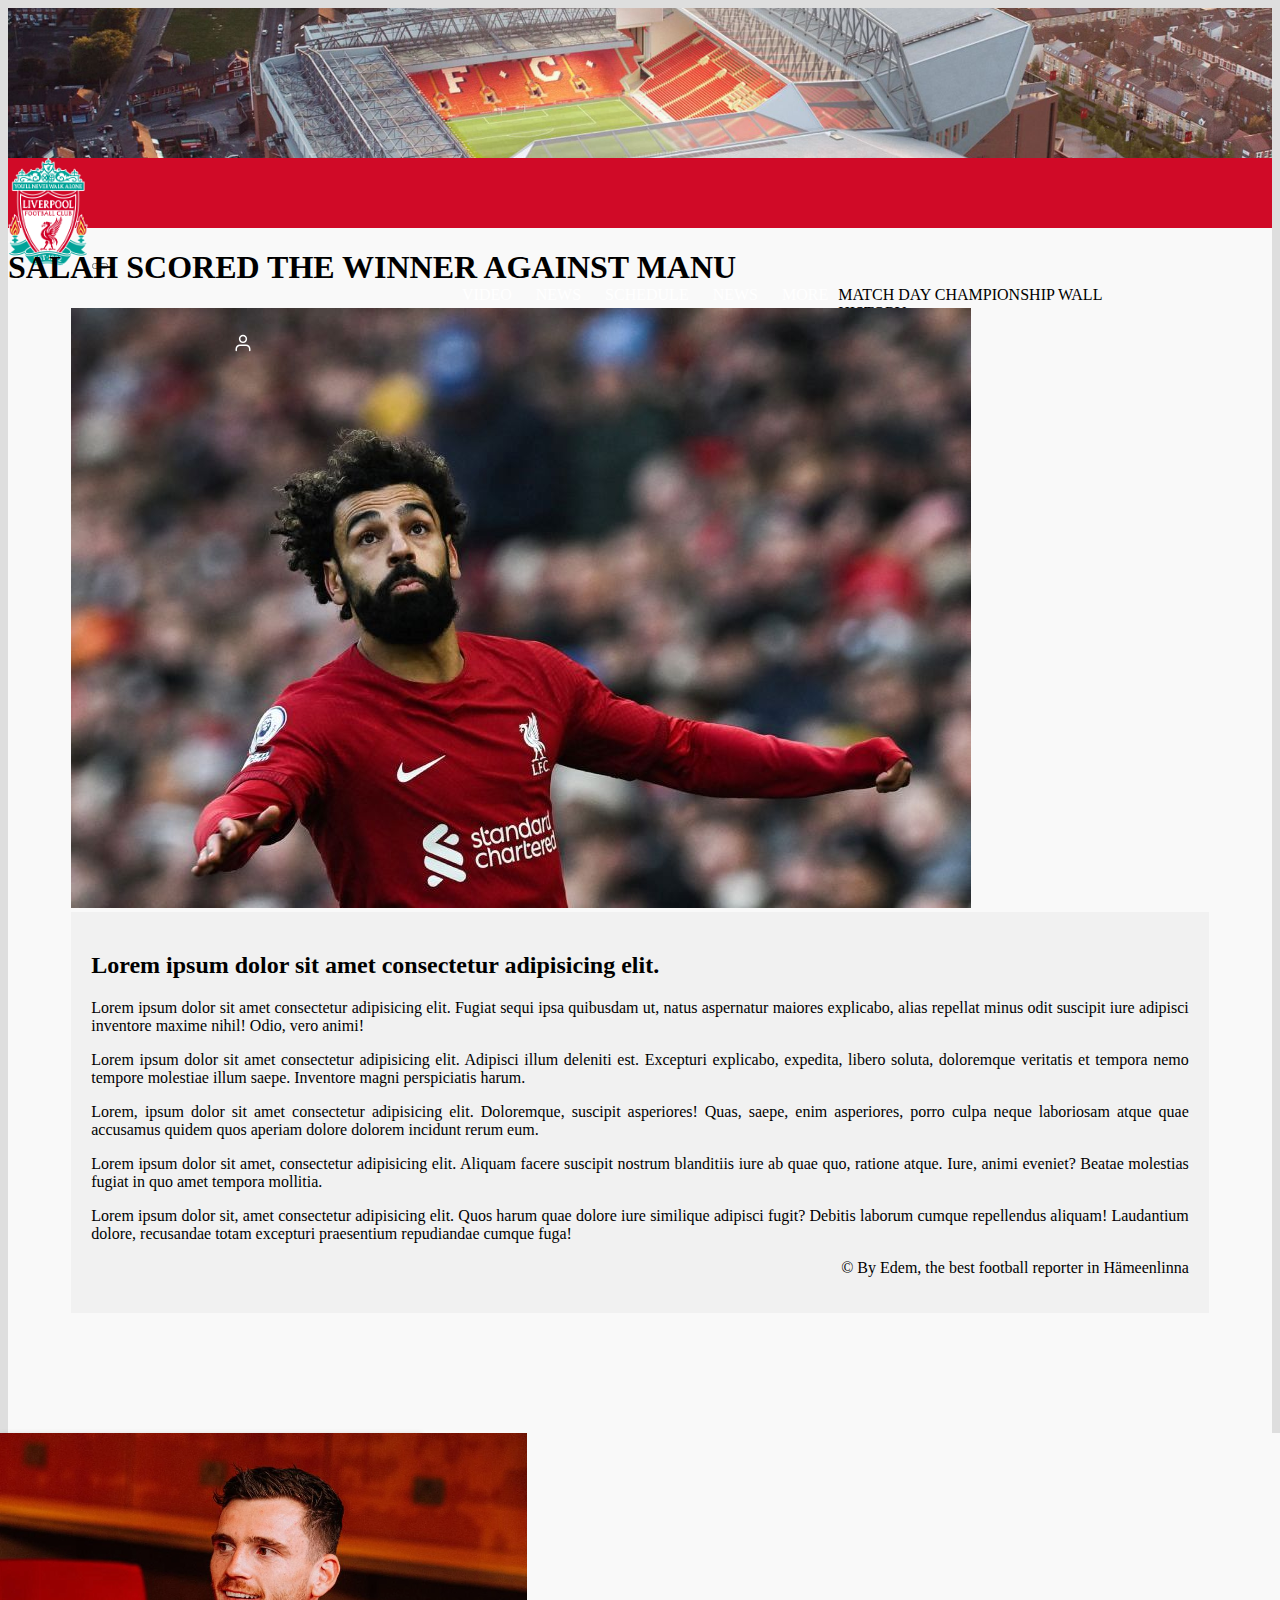
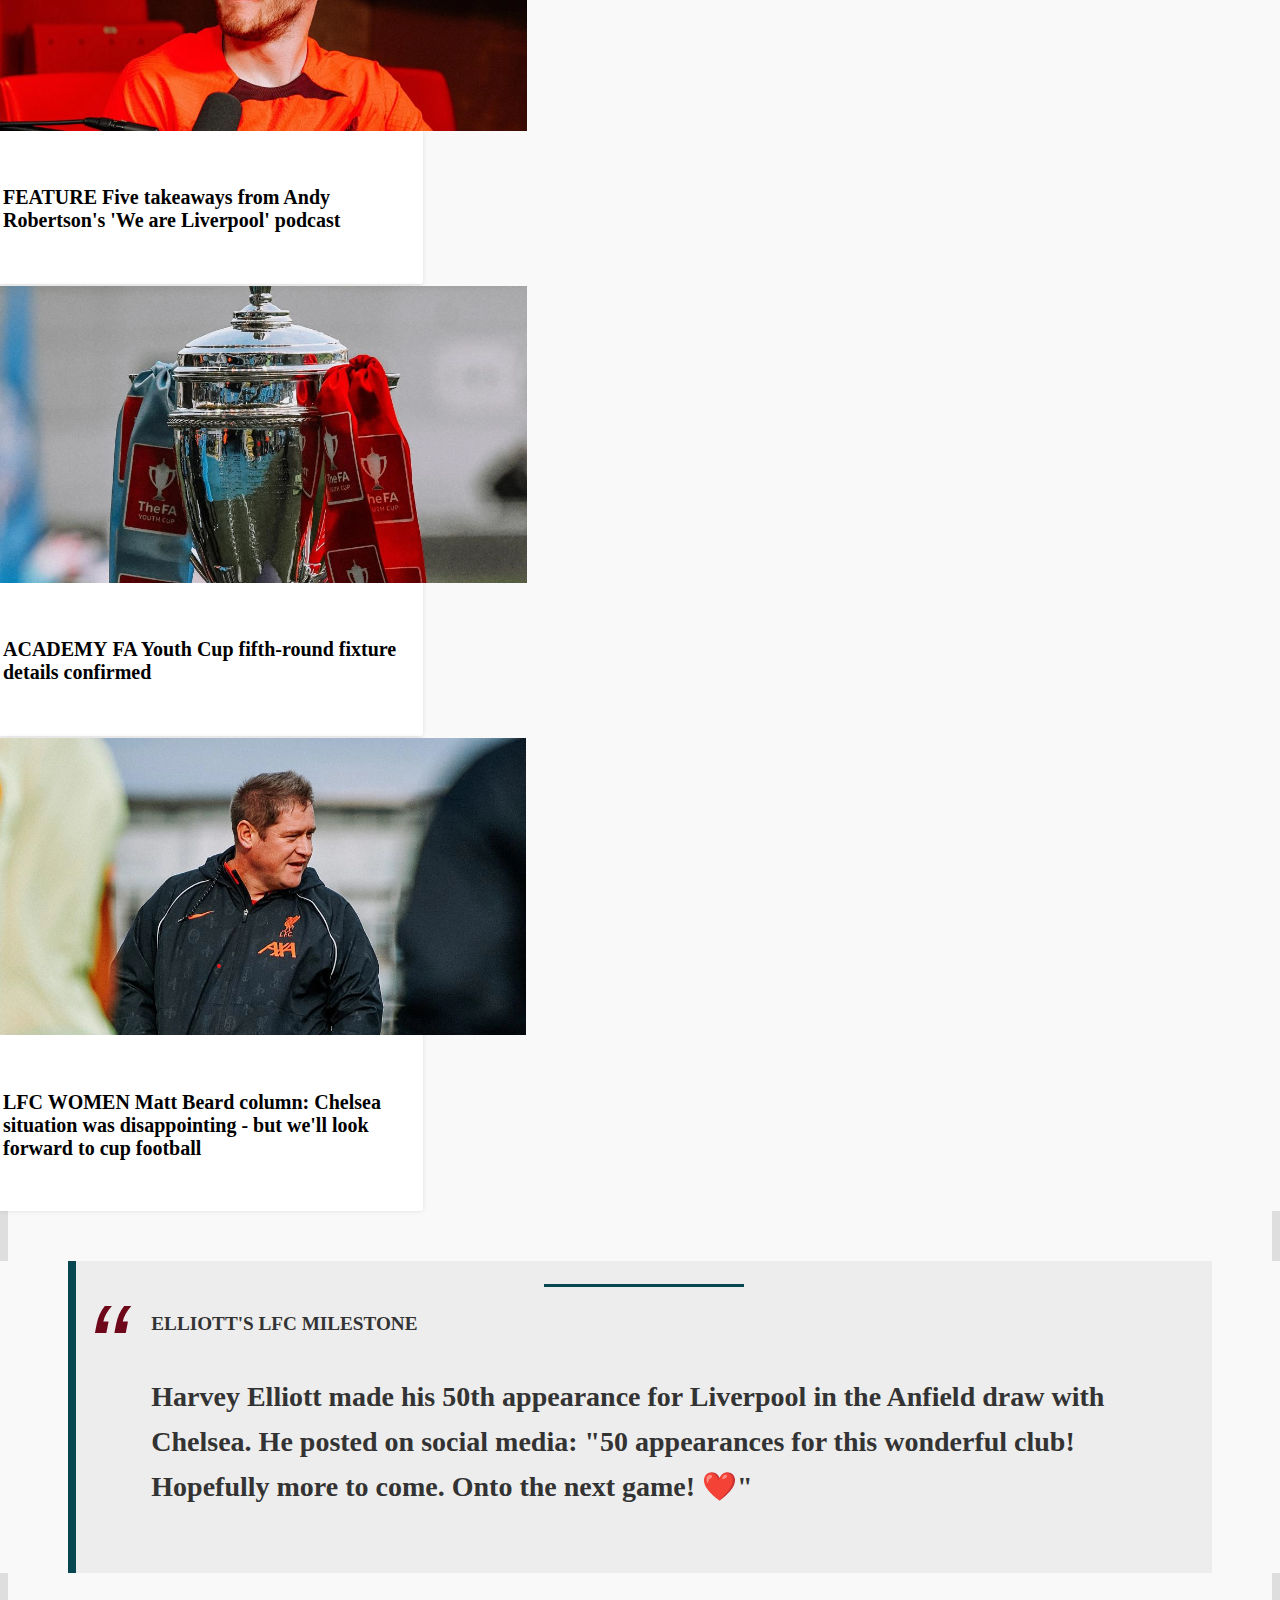
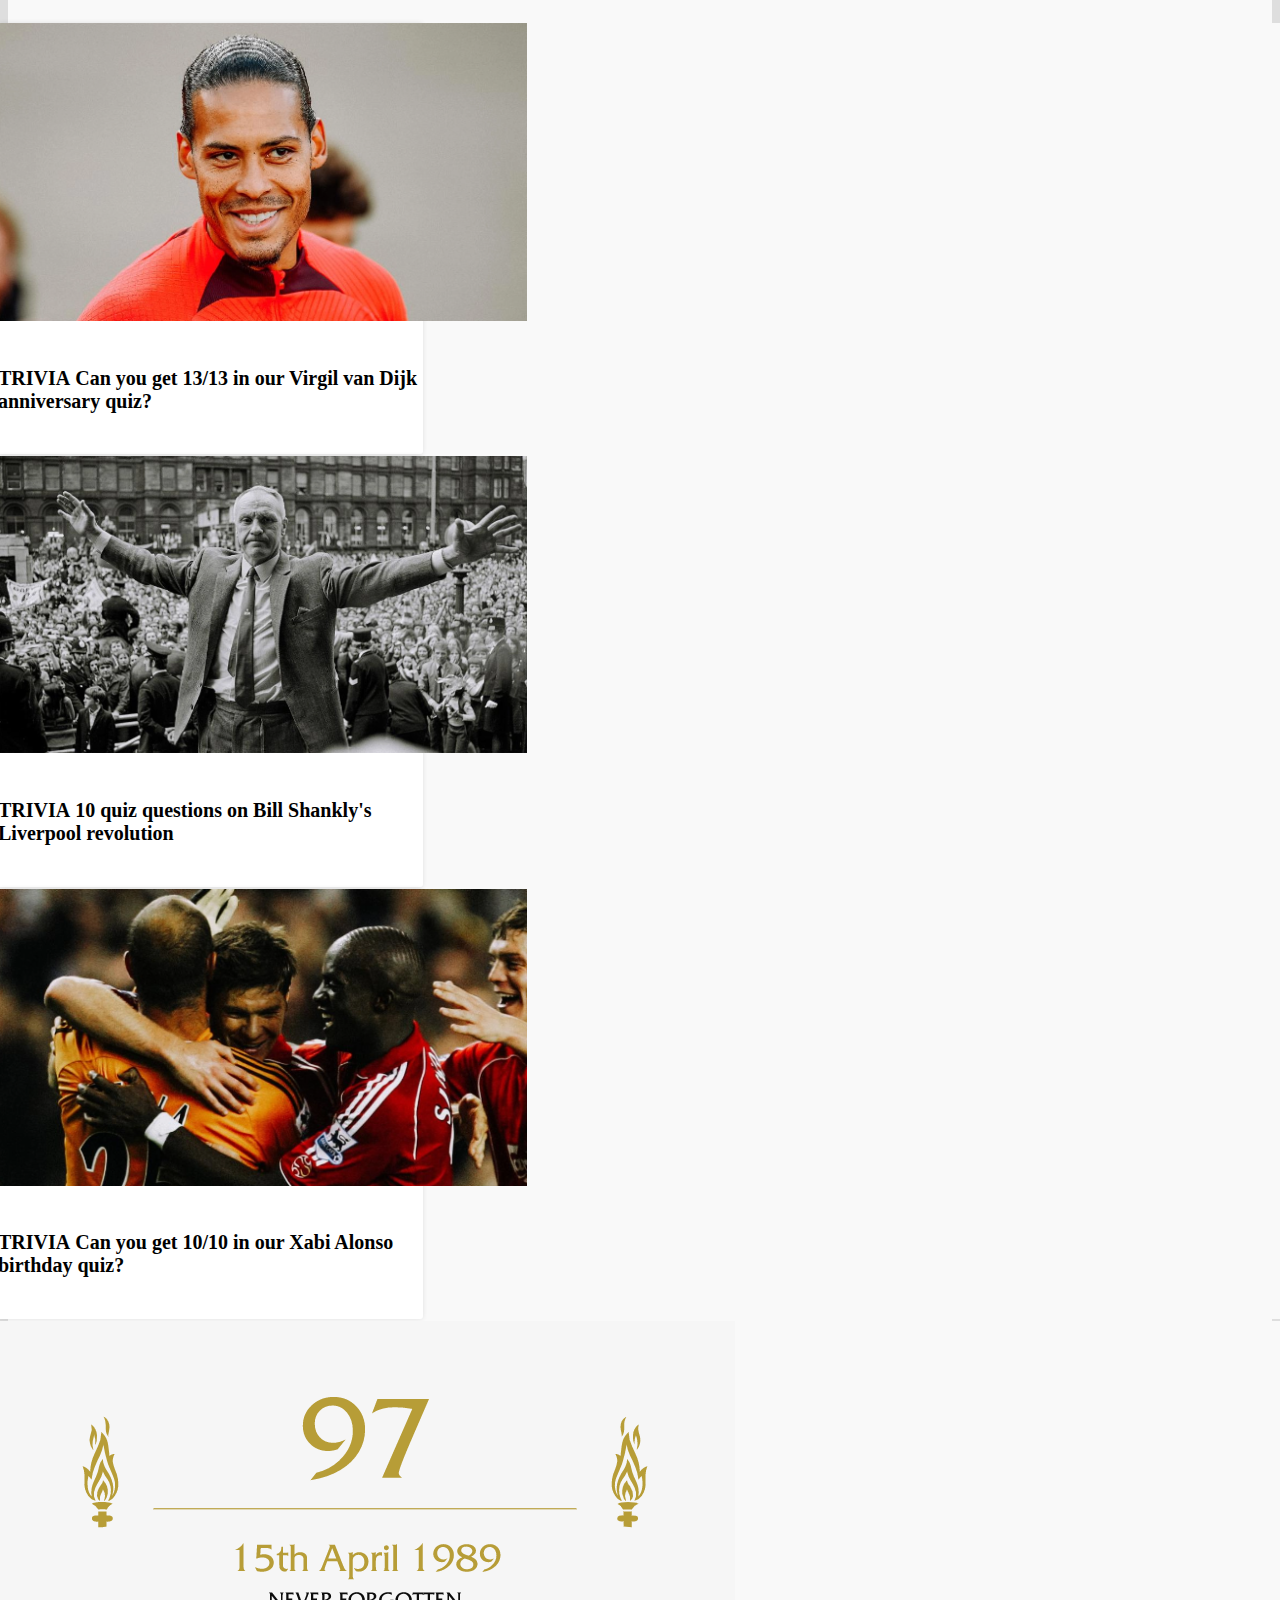
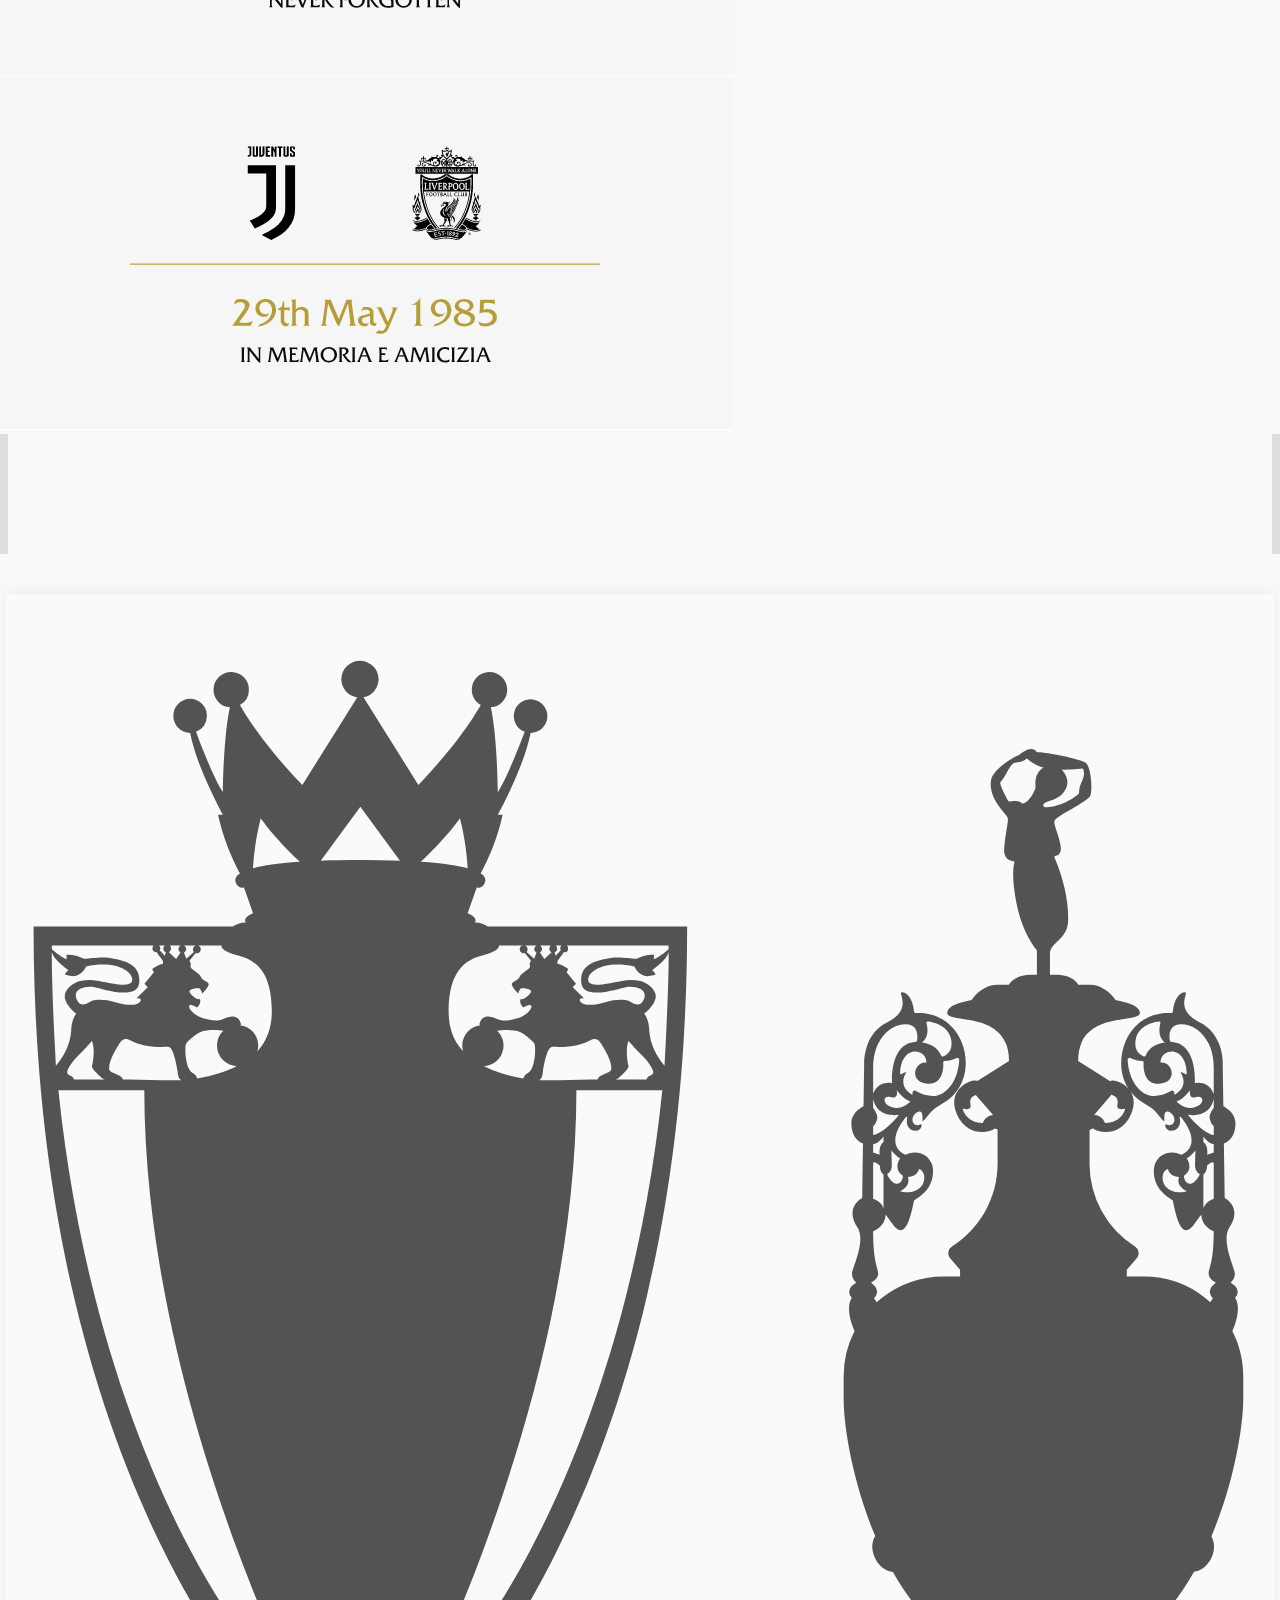
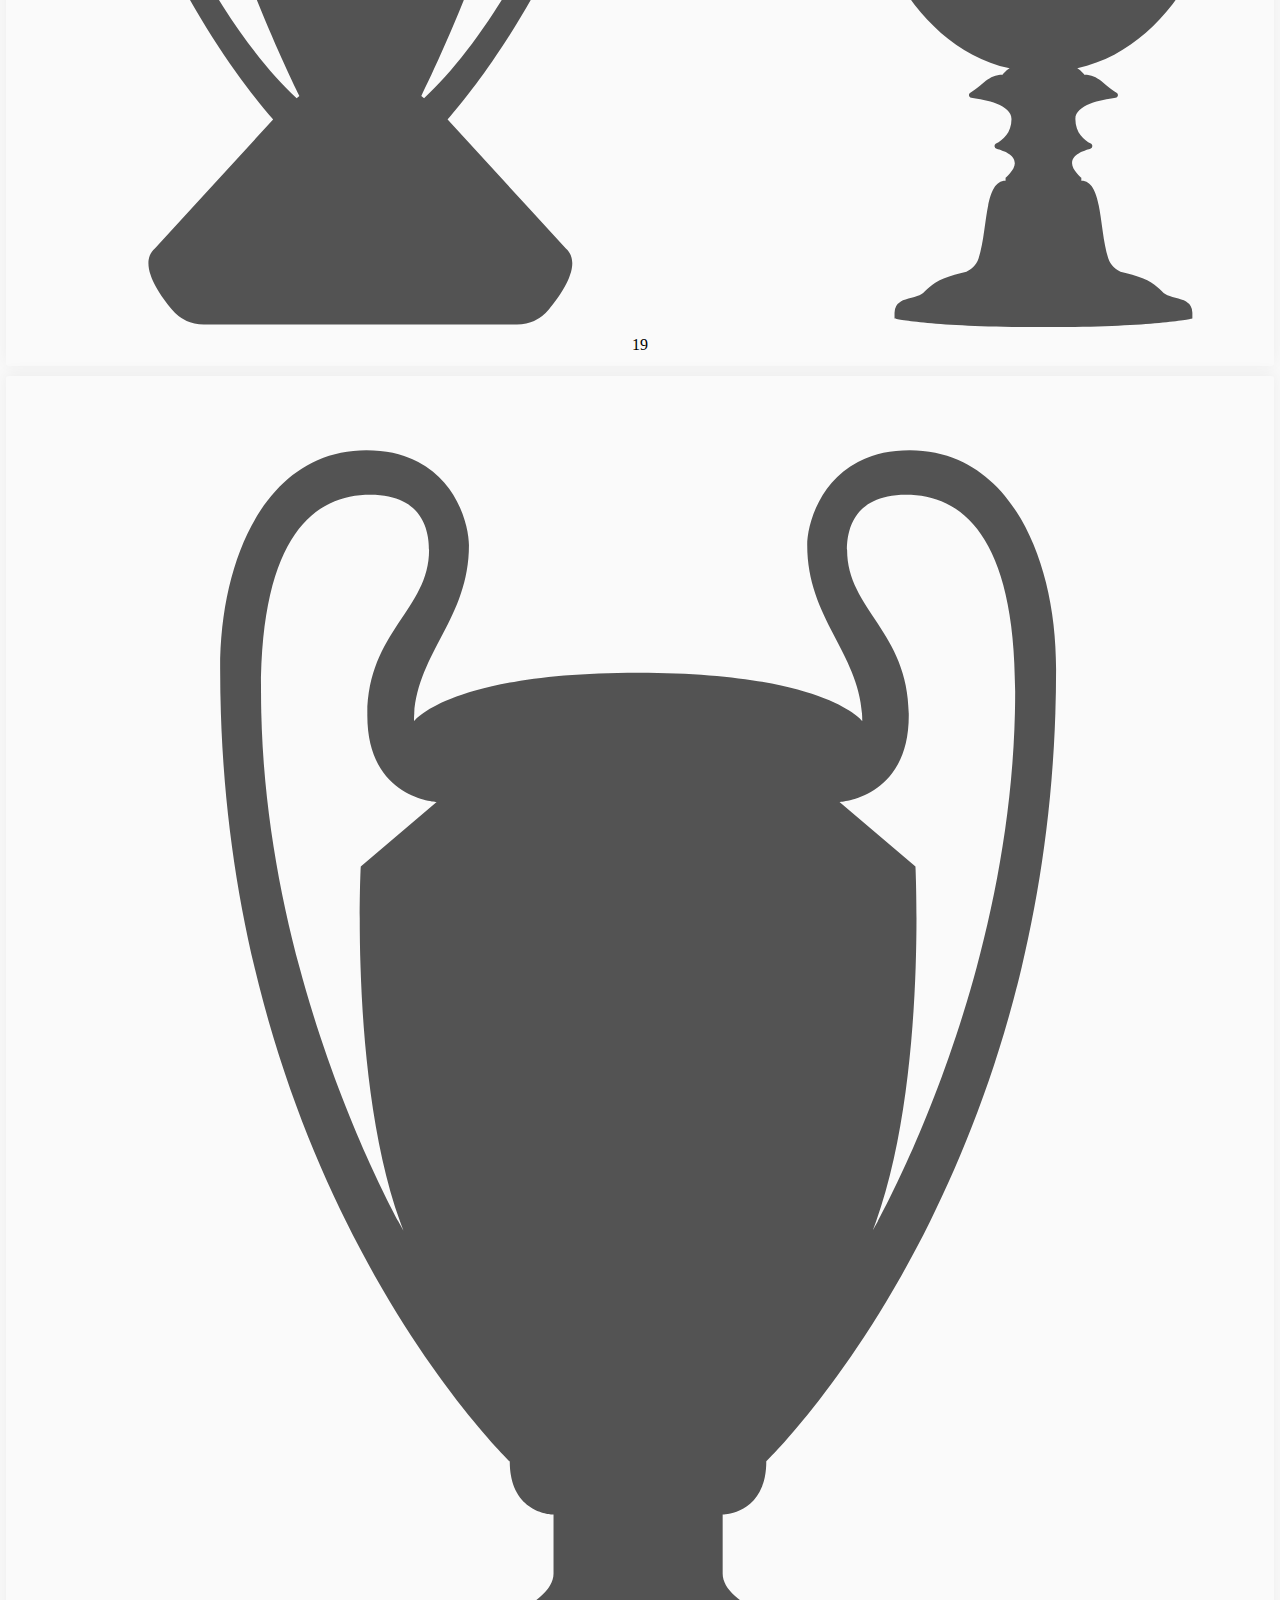
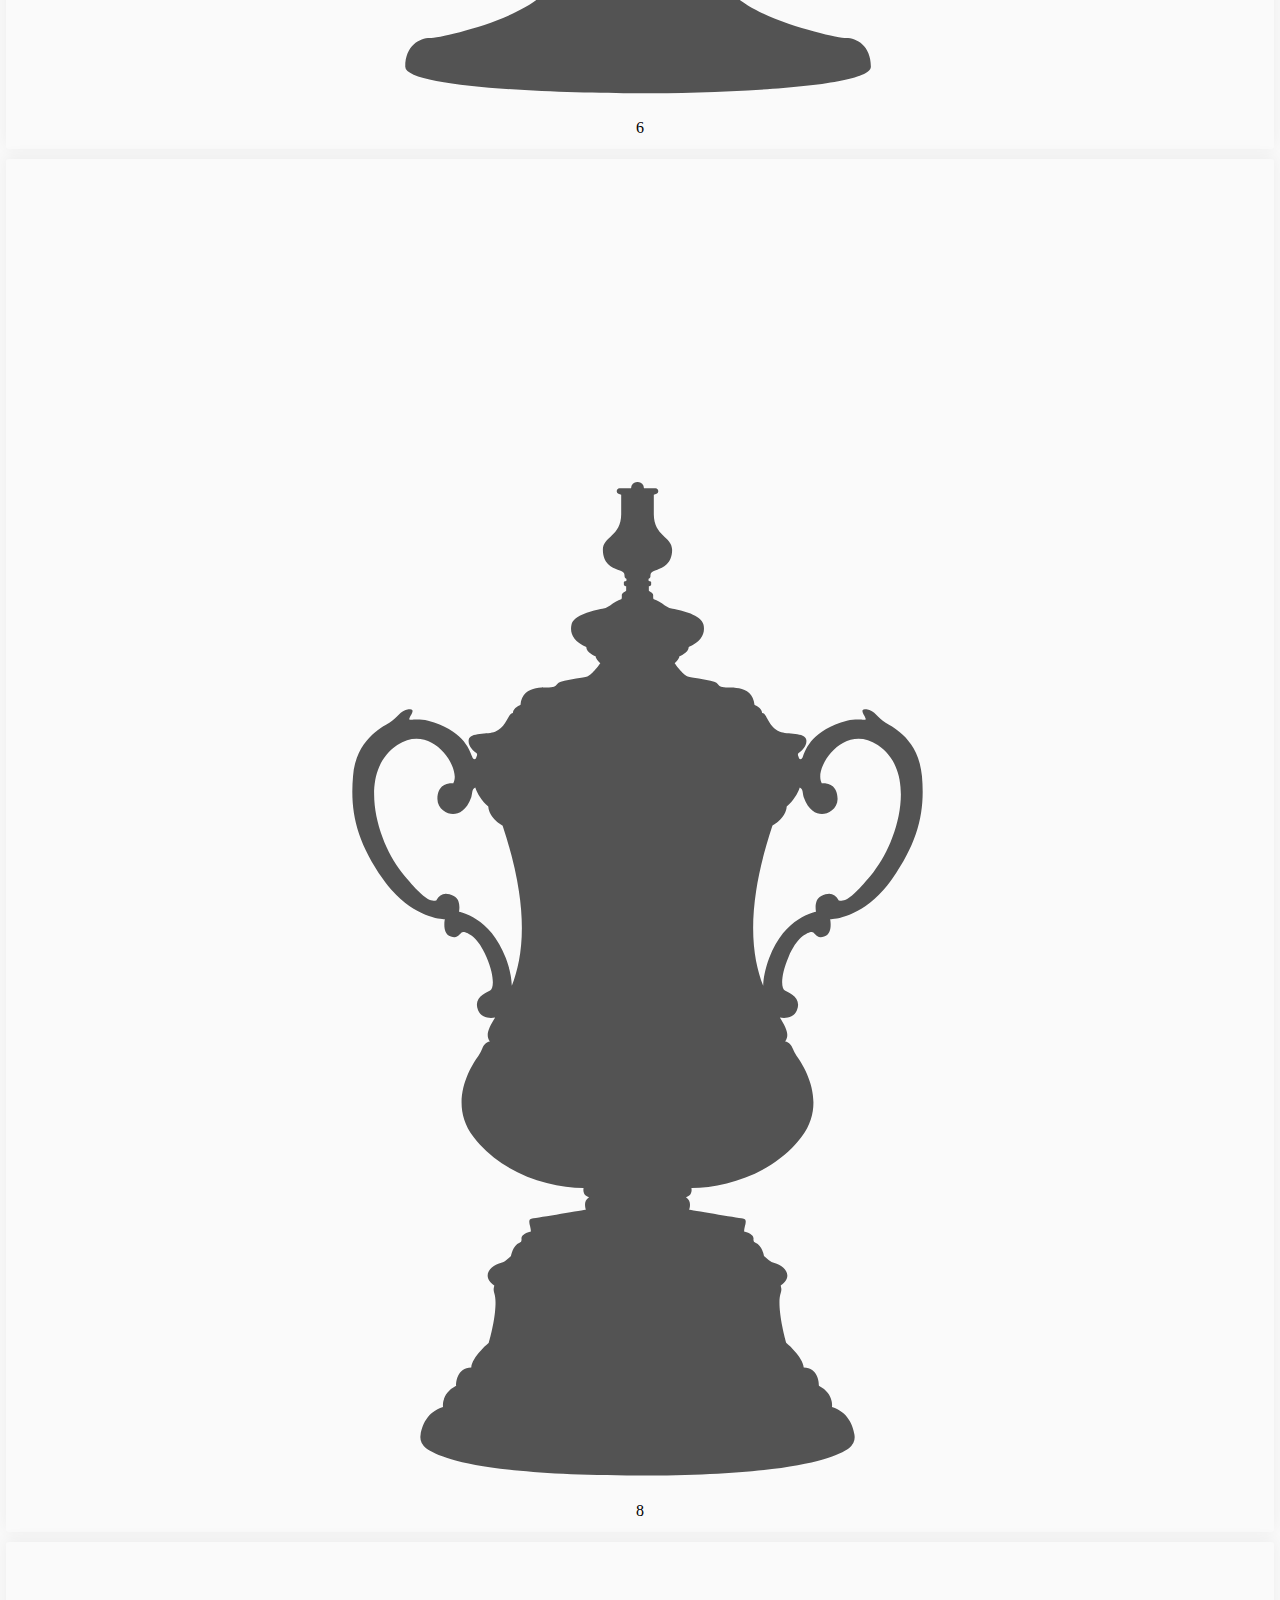
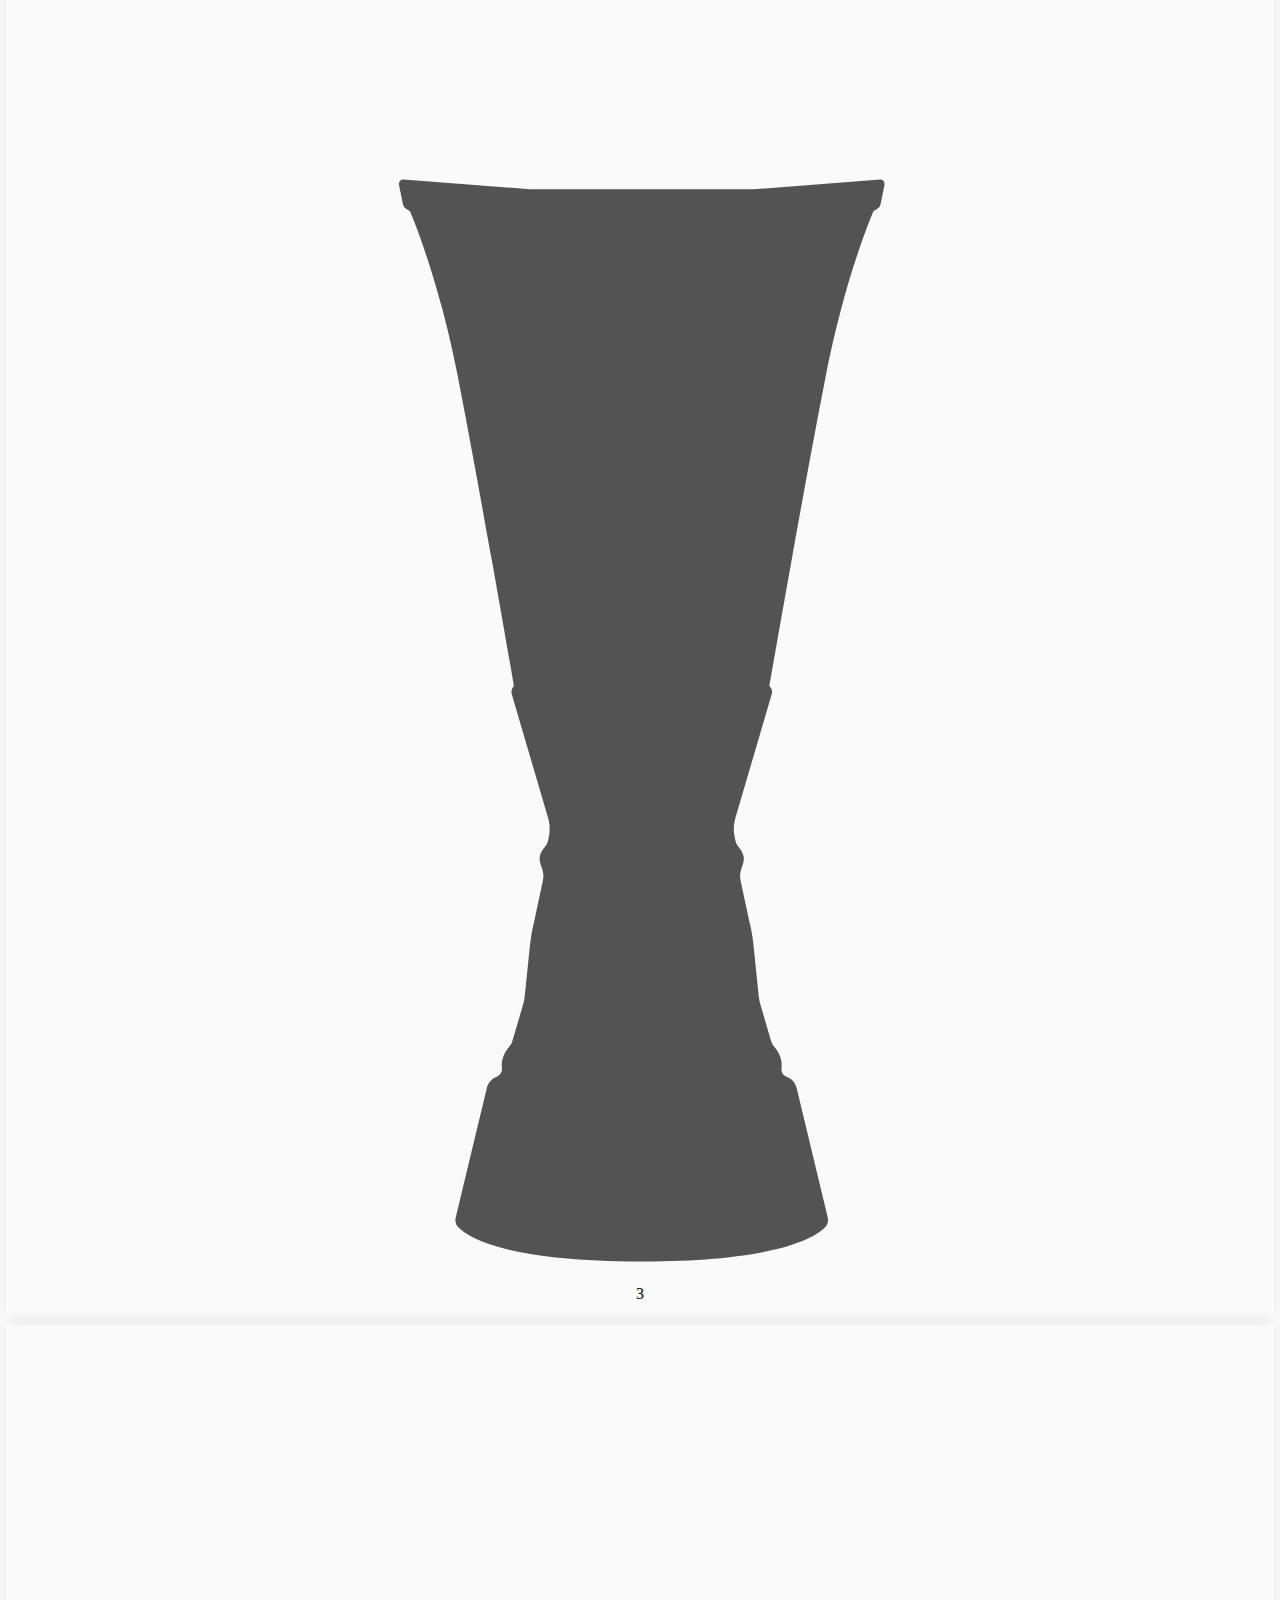
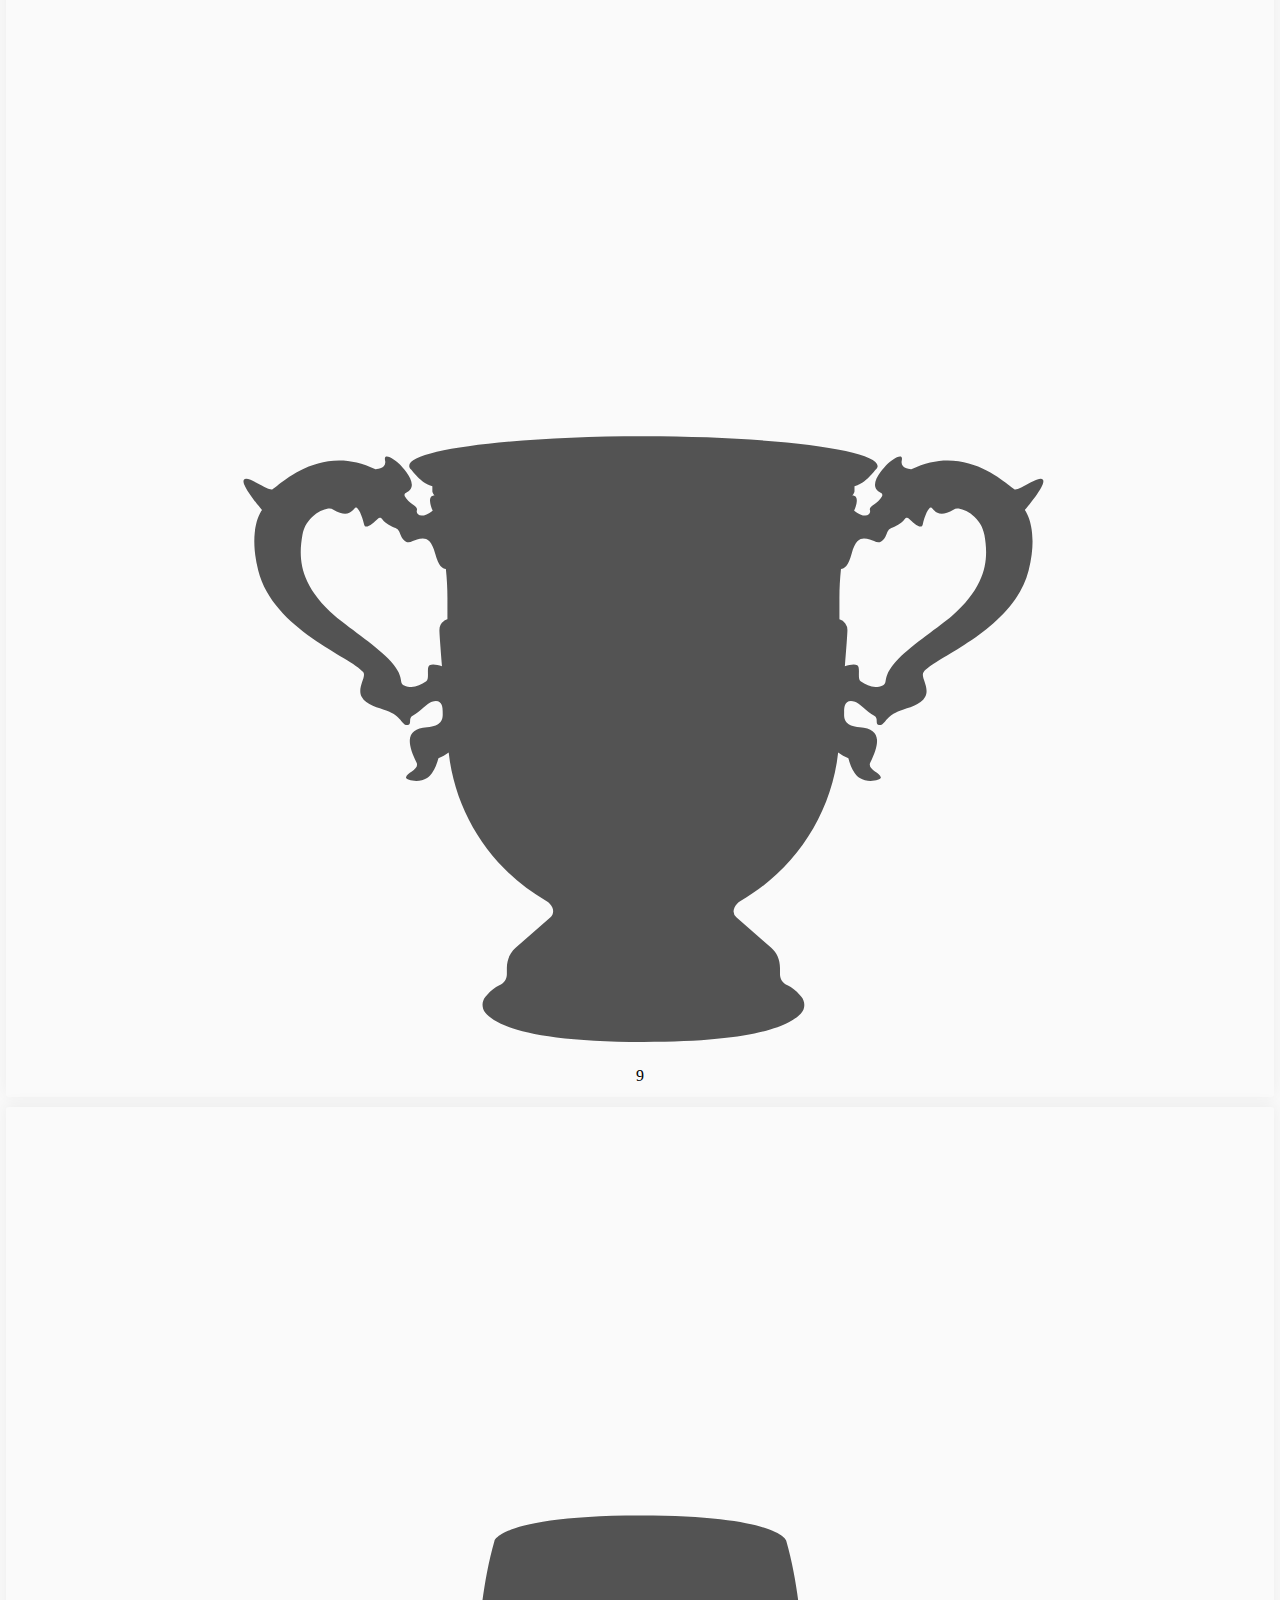
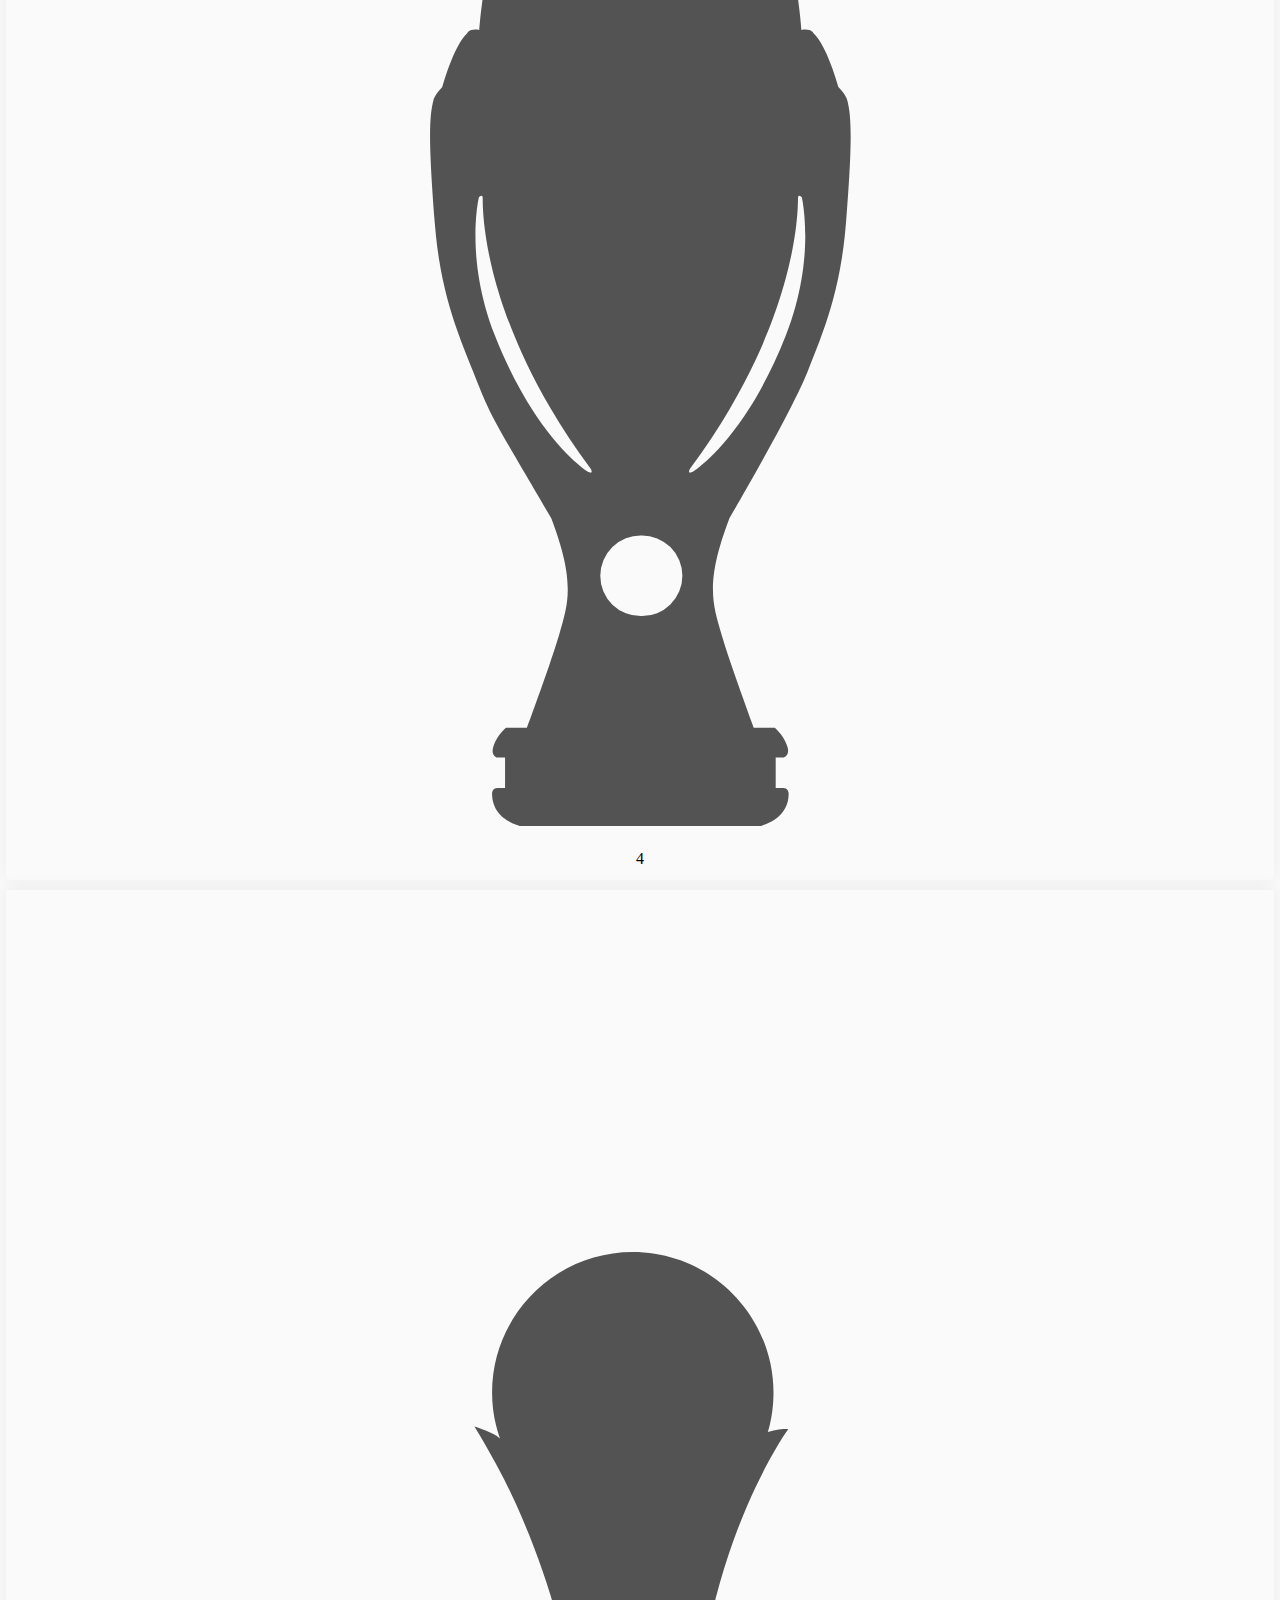
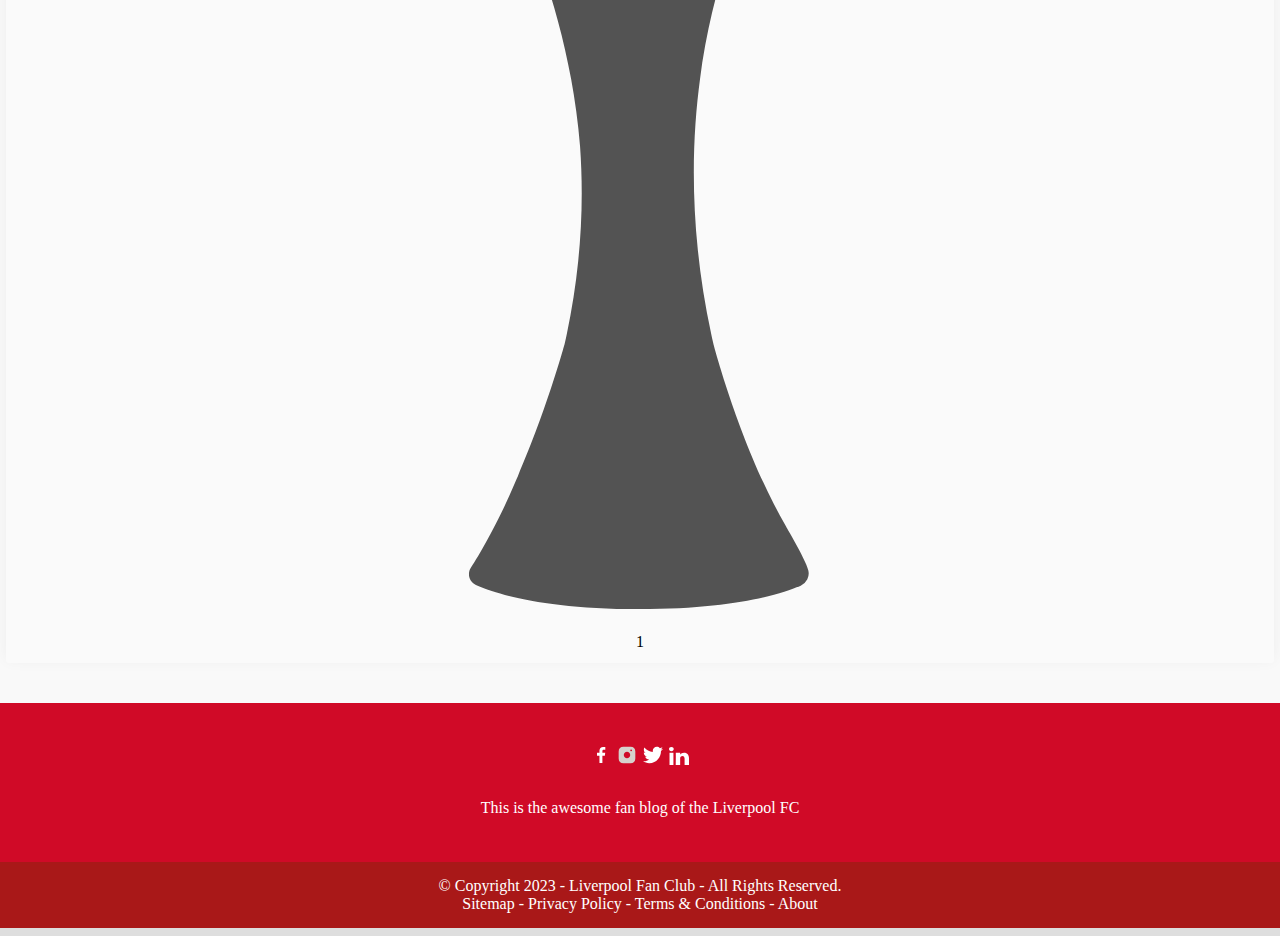
==== commit 79229add: "fixing the banner picture" ====
--- a/article.html
+++ b/article.html
@@ -21,16 +21,9 @@
 
         <!--####################### HEADER Begins ##################-->
         <!--Banner begins Here-->
-        <div class="row top-banner">
-
-            <img class="banner-img" src="images/anfield_crop_2.jpg" alt="picture of anfield stadium">
-
+        <div class="row topbar">
         </div>
         <!--Banner Ends Here-->
-
-        <div class="row topbar">
-            <p></p>
-        </div>
 
         <nav class="navbar navbar-expand-lg navbar-dark ">
 
--- a/hstyles.css
+++ b/hstyles.css
@@ -6,9 +6,14 @@
     padding-left:5px;
     padding-right:5px;
    }
-   
+   .neverforget {
+    margin-top:60px;
+   }
    @media (max-width:900px){
-   
+   .latest-box{
+    width:100%;
+    margin:10px;
+   }
     /* Nav item */
     .container .navbar #navbarSupportedContent .navbar-nav .nav-item{
      display:inline !important;
@@ -306,14 +311,28 @@
       .topbar {
           background-color:#B71515;
           margin-bottom:-50px;
-          padding:70px 50px 0px 50px;
           z-index:20;
-      }
+          background-image: url("images/anfield_crop_2.jpg");
+          background-repeat: no-repeat;
+          background-size: cover;
+          background-position: center center;
+          height:200px;
+          
+      }
+      .header {
+        padding: 50px 50px 30px 50px;
+        margin-bottom:-10px;
+        background-color:#B71515;
+        margin-bottom:-50px;
+        z-index:40;
+        
+    }
       .navbar{
           background:#D00A27;
           color:#fff;
           height:70px;
-          z-index:20;
+          z-index:60;
+          text-transform: uppercase;
       }
       /* Nav link */
       
@@ -495,7 +514,7 @@
         padding-left:2px;
        }
        
-       /* User link */
+       /* User link mob*/
 #navbarSupportedContent .nav-item .user-link{
     padding-left:10px;
     padding-right:10px;
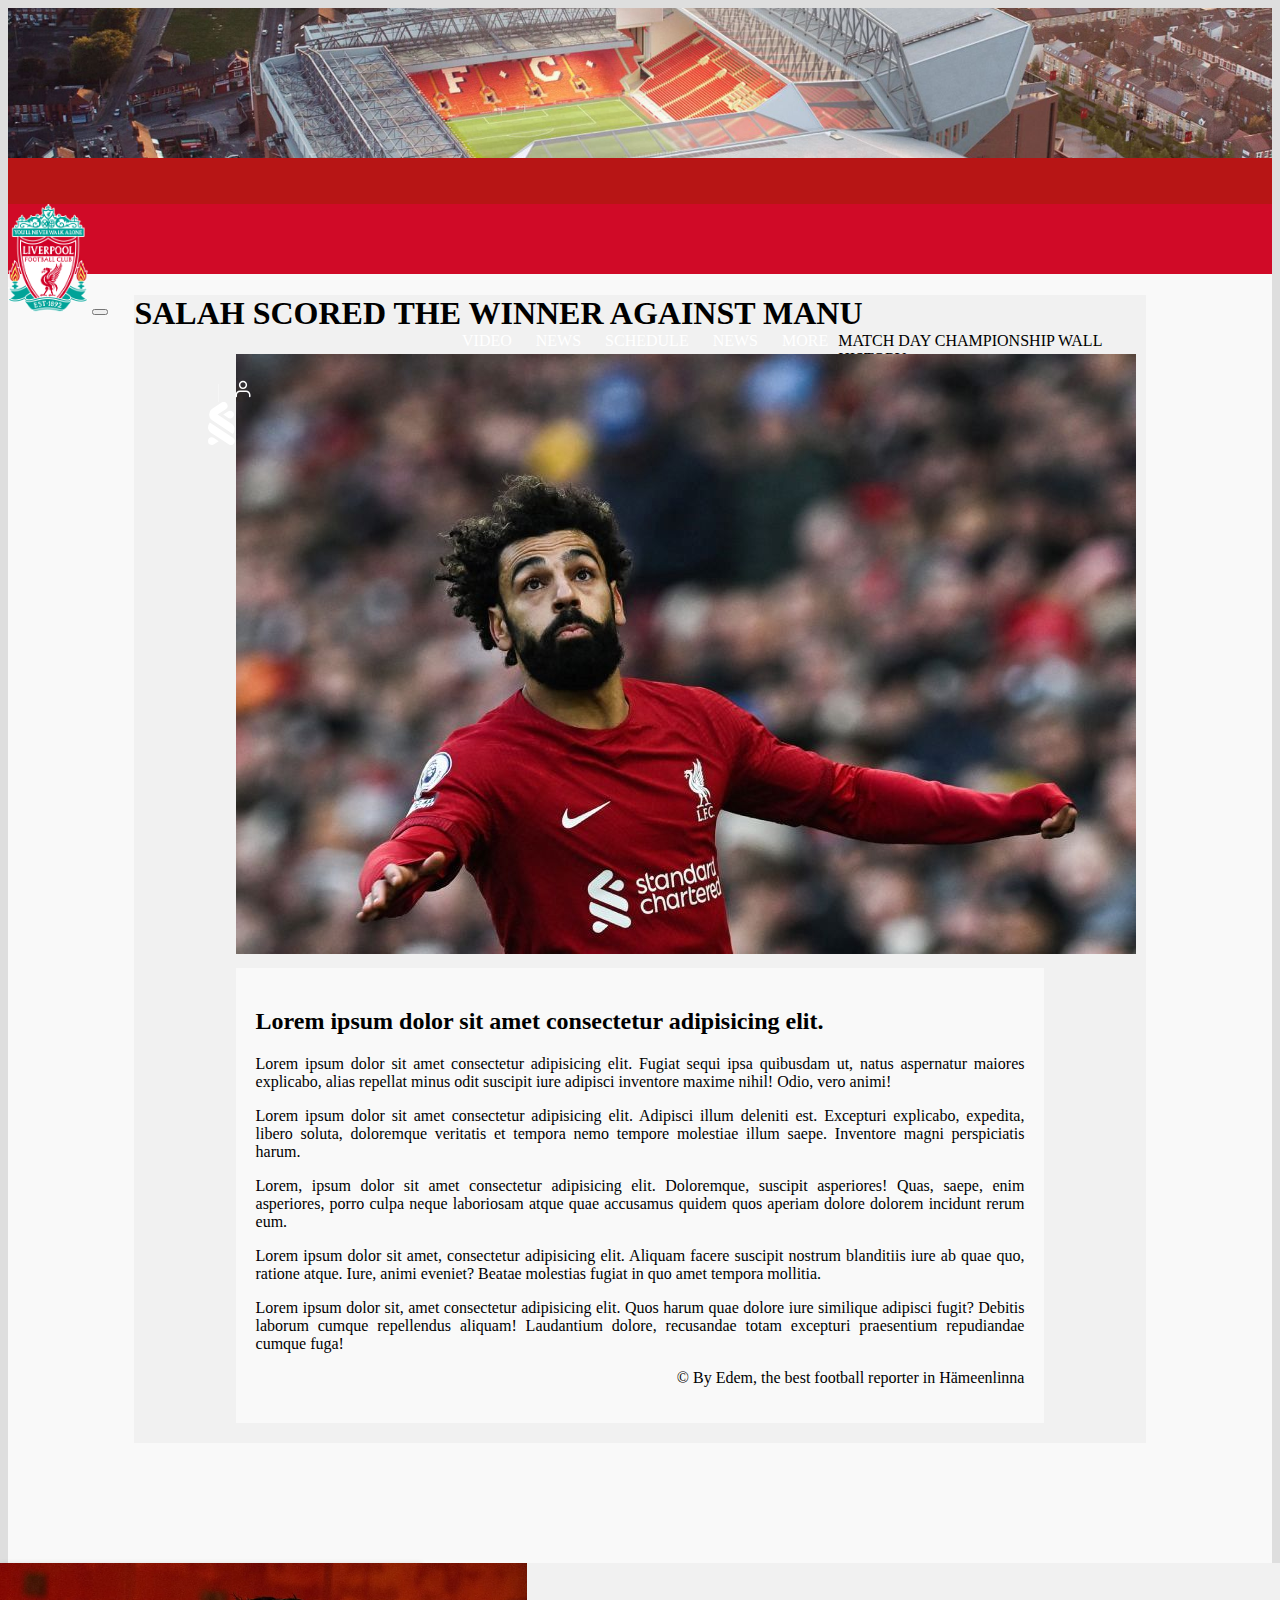
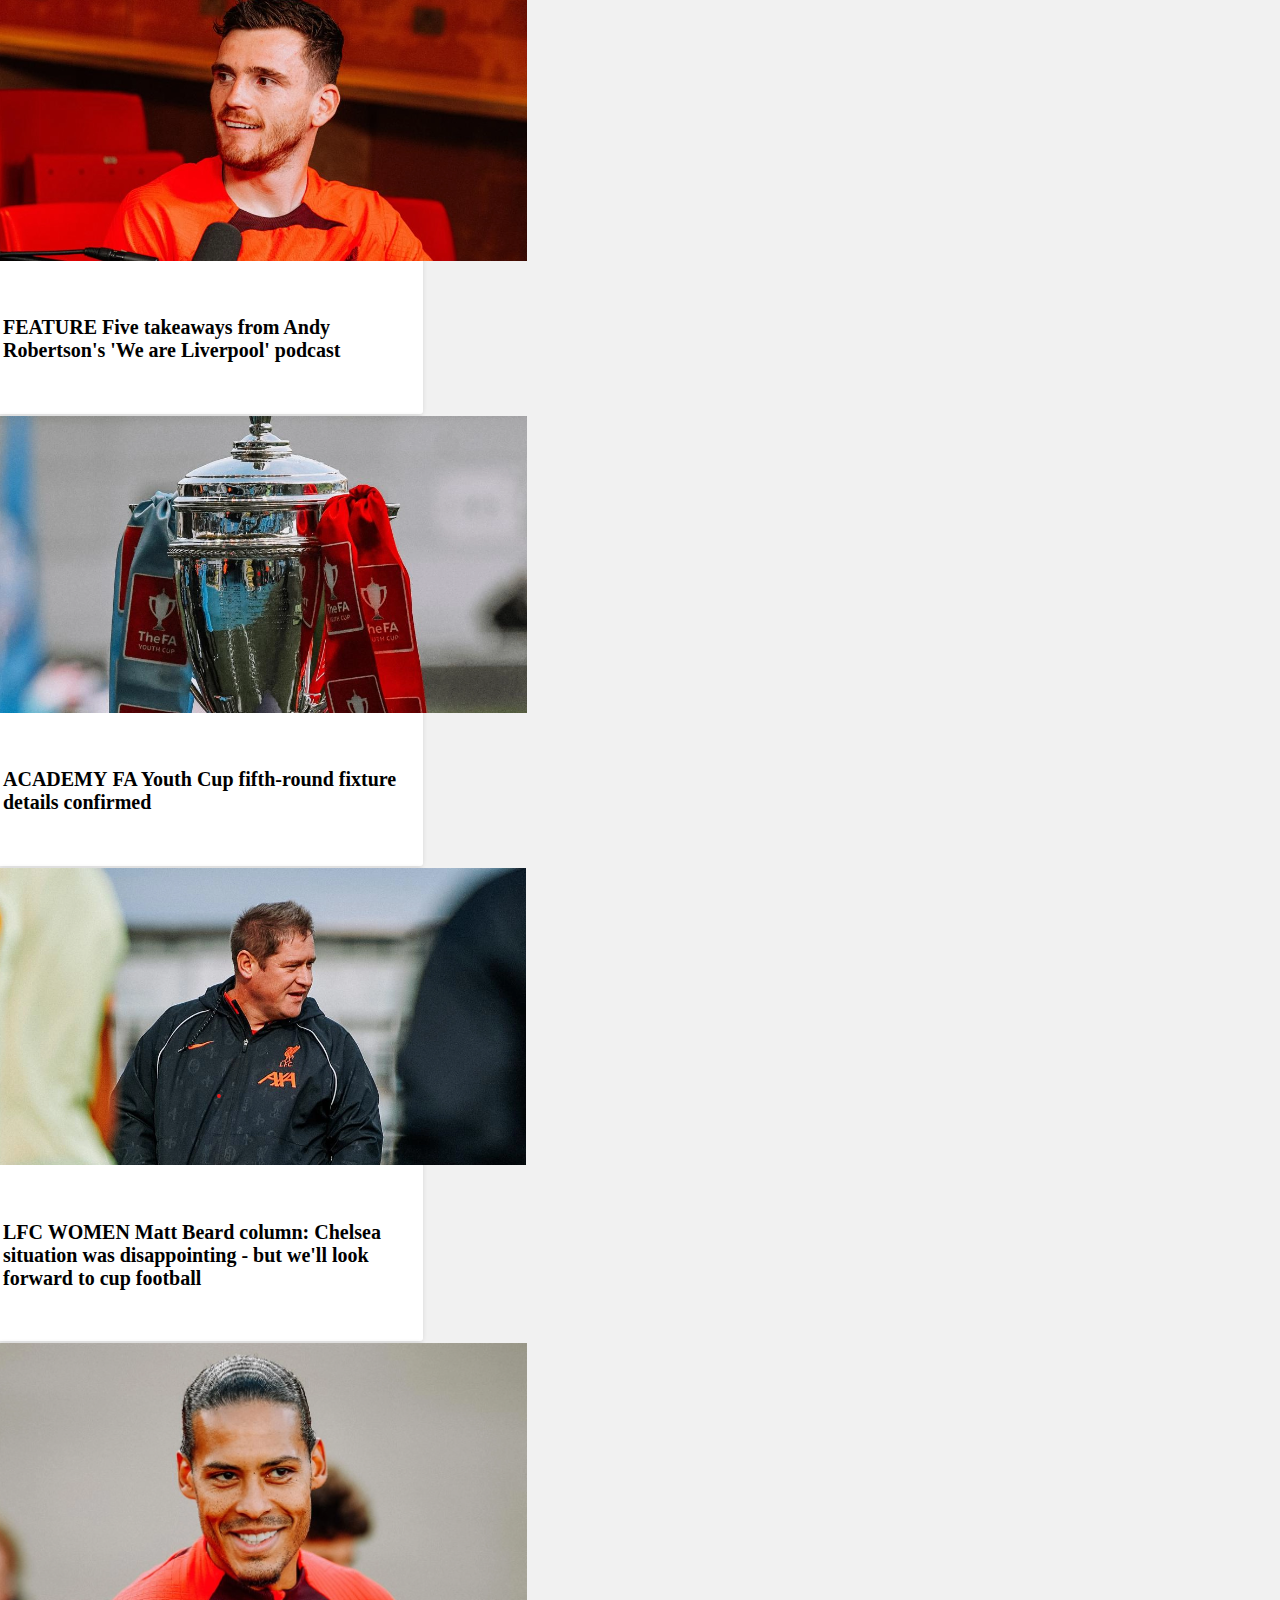
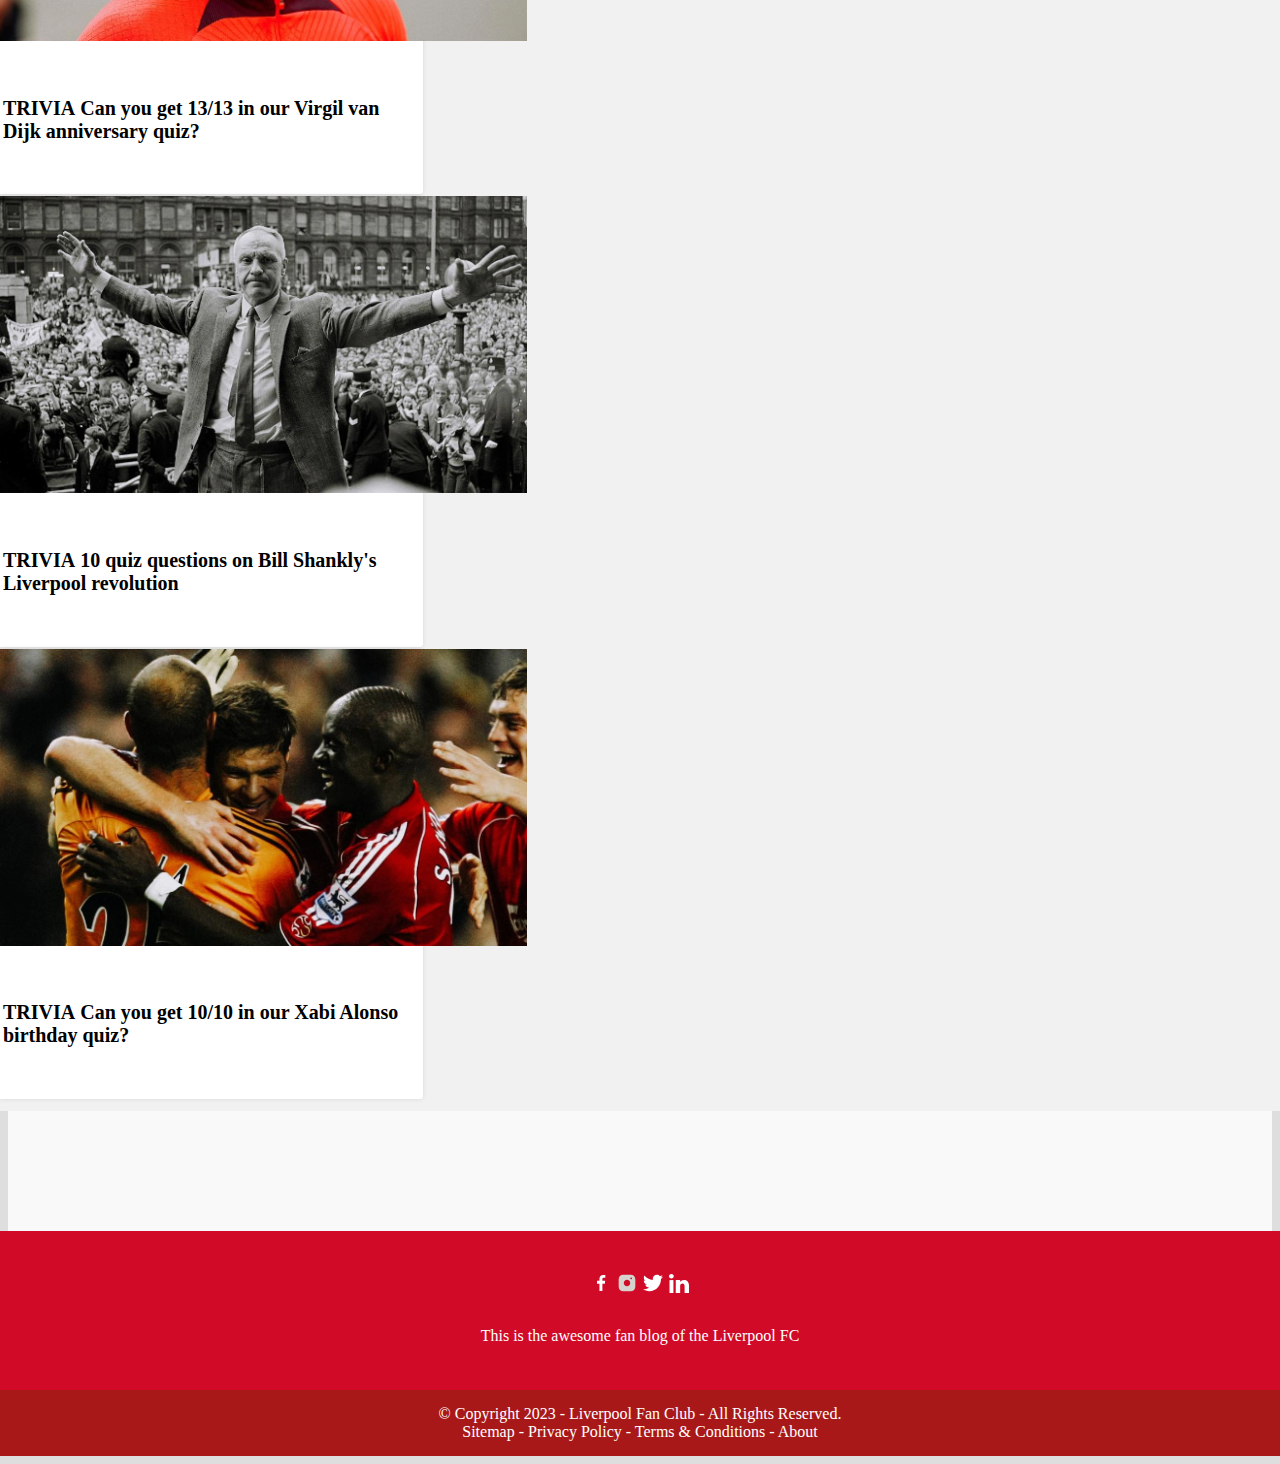
==== commit 806c3477: "Article page completed and files Cleanup" ====
--- a/article.html
+++ b/article.html
@@ -17,7 +17,7 @@
 </head>
 
 <body class="wrapper">
-    <div class="container wd-75">
+    <div class="container wd-100">
 
         <!--####################### HEADER Begins ##################-->
         <!--Banner begins Here-->
@@ -25,9 +25,13 @@
         </div>
         <!--Banner Ends Here-->
 
-        <nav class="navbar navbar-expand-lg navbar-dark ">
-
-            <a class="navbar-brand" href="index.html">
+        <div class="row header">
+            <p></p>
+        </div>
+
+        <nav class="navbar navbar-expand-lg navbar-dark ml-auto pr-3   ">
+
+            <a class="navbar-brand justify-content-start" href="index.html">
                 <!-- Liverpool logo in the navbar-->
                 <img class="navbar_logo" src="images/lfc_logo.png" alt="Liverpool FC logo">
             </a>
@@ -95,11 +99,12 @@
         <!-- Post Article Begins here-->
 
         <div class="container-fluid post-container">
-            <div class="container text-center text-dark article-container">
+            <div class="container-fluid text-center text-dark article-container">
                 <h1> SALAH SCORED THE WINNER AGAINST MANU</h1>
                 <div class="article-container">
-                    <div class=" article-image-container">
-                        <img class="img-fluid" src="images/carousel1.jpg" alt="">
+                    <div class=" container-fluid article-image-container">
+                        <img class="article-picture img-fluid" src="images/carousel1.jpg" alt="image of Mo Sallah celebrating">
+                        
                     </div>
                     <div class="article-content ">
 
@@ -136,6 +141,7 @@
                         </footer>
 
                     </div>
+                    
                 </div>
 
 
@@ -147,13 +153,10 @@
         <!--################CONTENT STARTS###############-->
 
         <div class="content-wrapper">
-
-
-
             <article>
-                <div class="container text-center text-dark article-container ">
+                <div class="container text-center text-dark article-container px-4 ">
                     <div class="row">
-                        <div class="article-grid col-md-4">
+                        <div class="article-grid col-xs-12 col-md-4 col-lg-4 latest-box">
                             <a href="article.html"><img class="img-fluid" src="images/andy_robertson.png" alt="">
                                 <h4>
                                     <b>FEATURE</b> Five takeaways from Andy Robertson's 'We are Liverpool' podcast
@@ -161,7 +164,7 @@
                             </a>
 
                         </div>
-                        <div class="article-grid  col-md-4">
+                        <div class="article-grid  col-xs-12 col-md-4 col-lg-4 latest-box">
                             <a href="article.html"><img class="img-fluid" src="images/FA_youth_cup.png" alt="">
                                 <h4>
                                     <b>ACADEMY</b> FA Youth Cup fifth-round fixture details confirmed
@@ -169,33 +172,19 @@
                             </a>
 
                         </div>
-                        <div class="article-grid col-md-4">
+                        <div class="article-grid  col-xs-12 col-md-4 col-lg-4 latest-box">
                             <a href="article.html"><img class="img-fluid" src="images/matt_beard.png" alt="">
                                 <h4>
                                     <b>LFC WOMEN</b> Matt Beard column: Chelsea situation was disappointing - but we'll
-                                    look forward to cup
+                                    look
+                                    forward to cup
                                     football
                                 </h4>
                             </a>
 
                         </div>
-                    </div>
-                </div>
-                <div class="container quotation">
-                    <div class="row">
-                        <div class="col-md-12">
-                            <span>ELLIOTT'S LFC MILESTONE</span>
-                            <p class="quotation-body">
-                                <span>Harvey Elliott made his 50th appearance for Liverpool in the Anfield draw with
-                                    Chelsea. He posted on social media: "50 appearances for this wonderful club!
-                                    Hopefully more to come. Onto the next game! ❤️"</span>
-                            </p>
-                        </div>
-                    </div>
-                </div>
-                <div class="container text-center text-dark article-container2 ">
-                    <div class="row">
-                        <div class="article-grid col-md-4">
+
+                        <div class="article-grid col-xs-12 col-md-4 col-lg-4 latest-box">
                             <a href="article.html"><img class="img-fluid" src="images/vandijk.png" alt="">
                                 <h4>
                                     <b>TRIVIA</b> Can you get 13/13 in our Virgil van Dijk anniversary quiz?
@@ -203,7 +192,7 @@
                             </a>
 
                         </div>
-                        <div class="article-grid  col-md-4">
+                        <div class="article-grid col-xs-12 col-md-4 col-lg-4 latest-box">
                             <a href="article.html"><img class="img-fluid" src="images/shankly.png" alt="">
                                 <h4>
                                     <b>TRIVIA</b> 10 quiz questions on Bill Shankly's Liverpool revolution
@@ -211,26 +200,22 @@
                             </a>
 
                         </div>
-                        <div class="article-grid col-md-4">
+
+                        <div class="article-grid col-xs-12 col-md-4 col-lg-4 latest-box">
                             <a href="article.html"><img class="img-fluid" src="images/xabi.png" alt="">
                                 <h4>
                                     <b>TRIVIA</b> Can you get 10/10 in our Xabi Alonso birthday quiz?
                                 </h4>
                             </a>
-
-                        </div>
-                    </div>
-                </div>
-                <div class="container">
-                    <div class="row">
-                        <div class="col-md-6">
-                            <img class="img-fluid" src="images/neverforget.png" alt="neverforget">
-                        </div>
-                        <div class="col-md-6">
-                            <img class="img-fluid" src="images/inmemoria.png" alt="inmemoria">
-                        </div>
-                    </div>
-                </div>
+                            
+
+                        </div>
+                        
+                    </div>
+                </div>
+
+                
+
             </article>
             <!--article ends here-->
 
@@ -249,39 +234,6 @@
 
                 <div class="container text-center mw-100">
 
-                    <div id="trophies">
-                        <div class="row footer-row-1">
-                            <div class="col">
-                                <img class="img-fluid" src="images/league_title.svg" alt="league_title">
-                                <div class="titles">19</div>
-                            </div>
-                            <div class="col">
-                                <img class="img-fluid" src="images/european_cup.svg" alt="european_cup">
-                                <div class="titles">6</div>
-                            </div>
-                            <div class="col">
-                                <img class="img-fluid" src="images/fa_cup.svg" alt="fa_cup">
-                                <div class="titles">8</div>
-                            </div>
-                            <div class="col">
-                                <img class="img-fluid" src="images/uefa_cup.svg" alt="uefa_cup">
-                                <div class="titles">3</div>
-                            </div>
-                            <div class="col">
-                                <img class="img-fluid" src="images/league_cup.svg" alt="league_cup">
-                                <div class="titles">9</div>
-                            </div>
-                            <div class="col">
-                                <img class="img-fluid" src="images/uefa_super_cup.svg" alt="uefa_super_cup">
-                                <div class="titles">4</div>
-                            </div>
-                            <div class="col">
-                                <img class="img-fluid" src="images/fifa_club_world_cup.svg" alt="fifa_club_world_cup">
-                                <div class="titles">1</div>
-                            </div>
-                        </div>
-                    </div>
-
                     <div class="row footer-row-2 ">
                         <div class="col col-md-12">
                             <span class="social-icon">
@@ -290,8 +242,8 @@
 
                             </span>
                             <span class="social-icon">
-                                <a href="https://www.instagram.com/liverpoolfc/?hl=en"><img
-                                        src="icons/instagram.svg" width="20" alt="instagram"></a>
+                                <a href="https://www.instagram.com/liverpoolfc/?hl=en"><img src="icons/instagram.svg"
+                                        width="20" alt="instagram"></a>
 
                             </span>
                             <span class="social-icon">
--- a/hstyles.css
+++ b/hstyles.css
@@ -237,7 +237,9 @@
       }
           /* Image */
     .container .slider-wrapper #carousel .carousel-inner .carousel-item img{
-        height: 600px;
+        height:     600px;
+        object-fit: cover ;
+        max-height: auto ;
        }
       /* Carousel control next */
       #carousel .carousel-control-next{
@@ -375,16 +377,6 @@
        background-color:#f9f9f9;
       }
       
-      /* top banner Image */
-      .top-banner img{
-       width:100% !important;
-       height:auto !important;
-       max-height:150px;
-       padding-right:0px;
-       padding-left:0px;
-      
-      }
-      
       /* Nav icon */
       .nav-icon {
        filter: invert(1) !important;
@@ -392,7 +384,7 @@
       }
 
 
-/***************************ARTICLE_ PAGE STYLES****************************/
+/***************************ARTICLE_ PAGE STYLES (DO NOT TOUCH AGAIN)****************************/
 .new-article {
     height: auto;
     width: 50%;
@@ -400,15 +392,26 @@
 }
 
 .article-container {
-    
-    max-width: 90%;
+    max-width: 80%;
     margin: auto;
+    background-color: #f1f1f1;
+    padding-bottom: 10px;
 }    
 
+.article-image-container {
+    margin: auto;
+}
+.article-picture {
+    margin: auto;
+    padding-bottom: 10px;
+    width: auto;
+}
 .article-content {
-    background-color: #f1f1f1;
+    background-color: #f9f9f9;
     padding: 20px;
     text-align: justify;
+    max-width: 900px;
+    margin: auto;
 }
 
 .article-footer {
@@ -626,10 +629,7 @@
         background:#dedede;
        }
          
-        /* Image */
-        .container .slider-wrapper #carousel .carousel-inner .carousel-item img{
-            height:auto !important;
-           }
+
 
        /* Navbar nav mobile*/
        .navbar-nav{
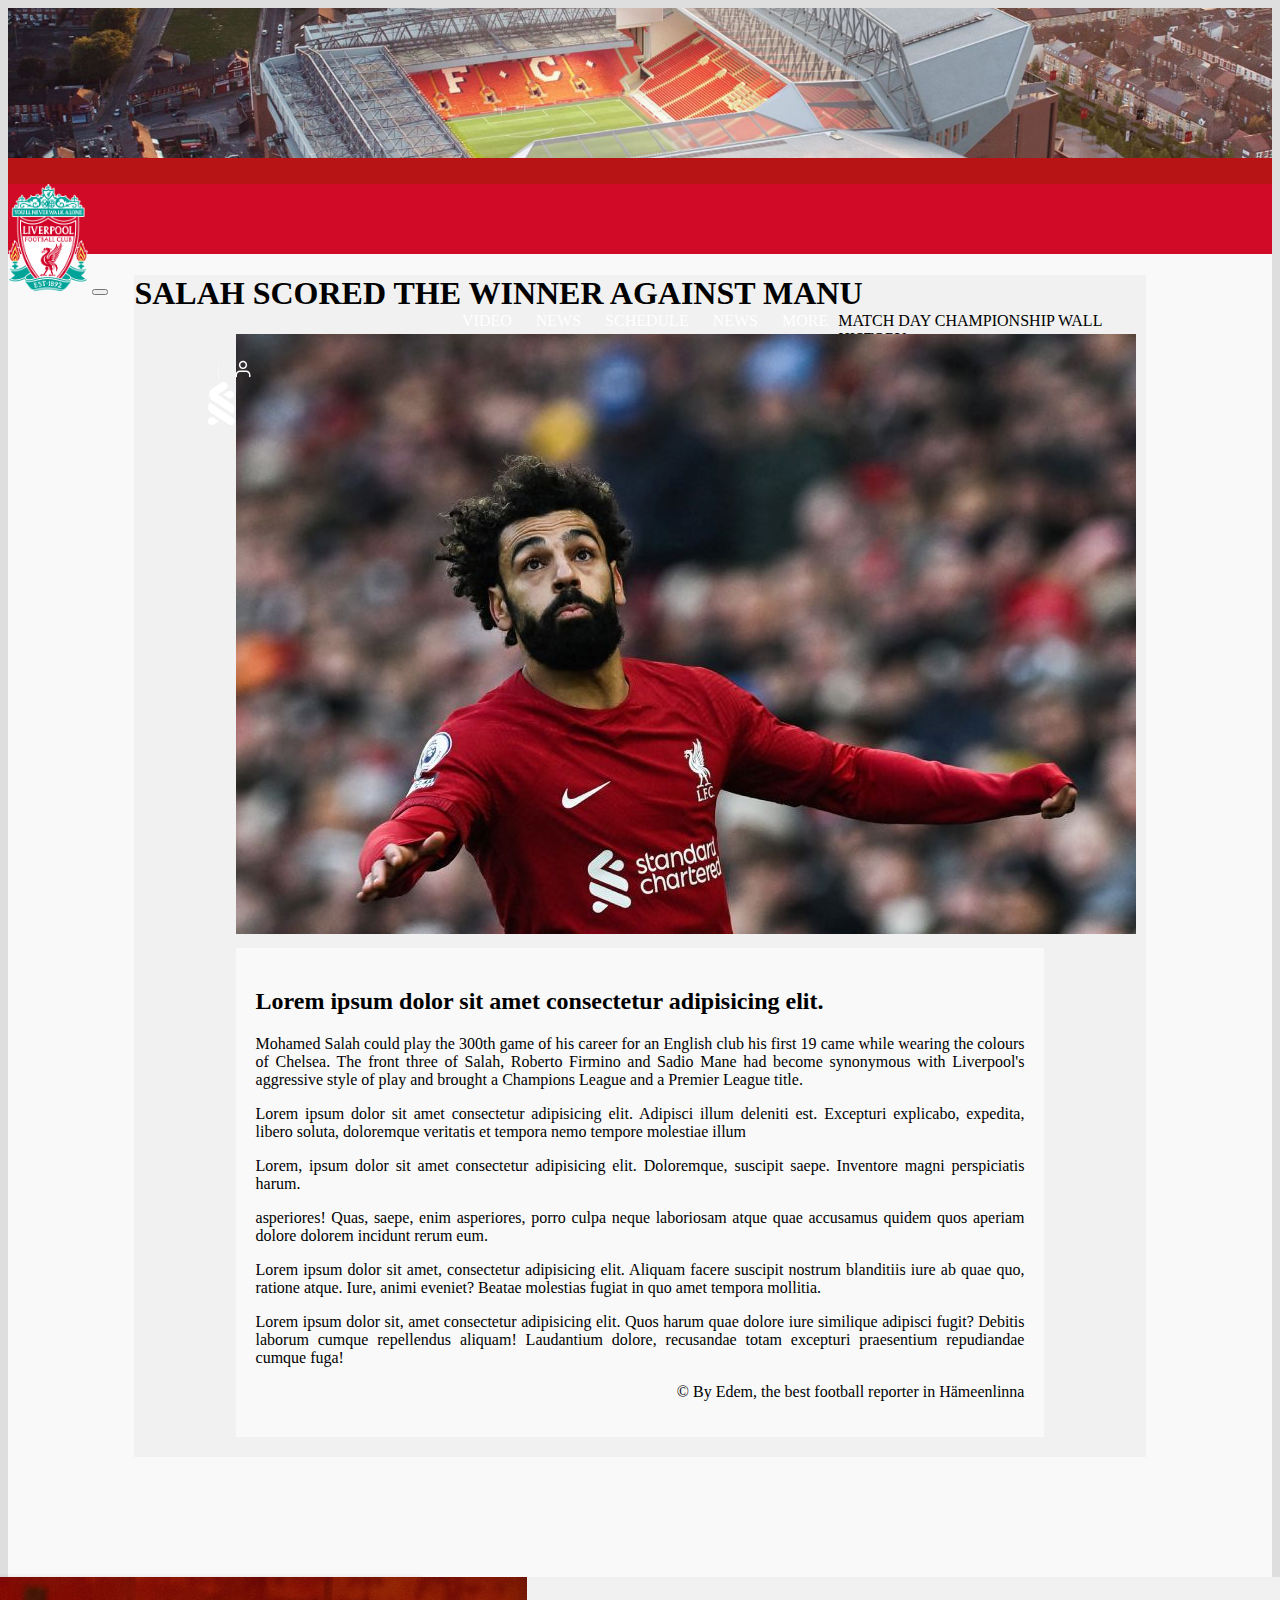
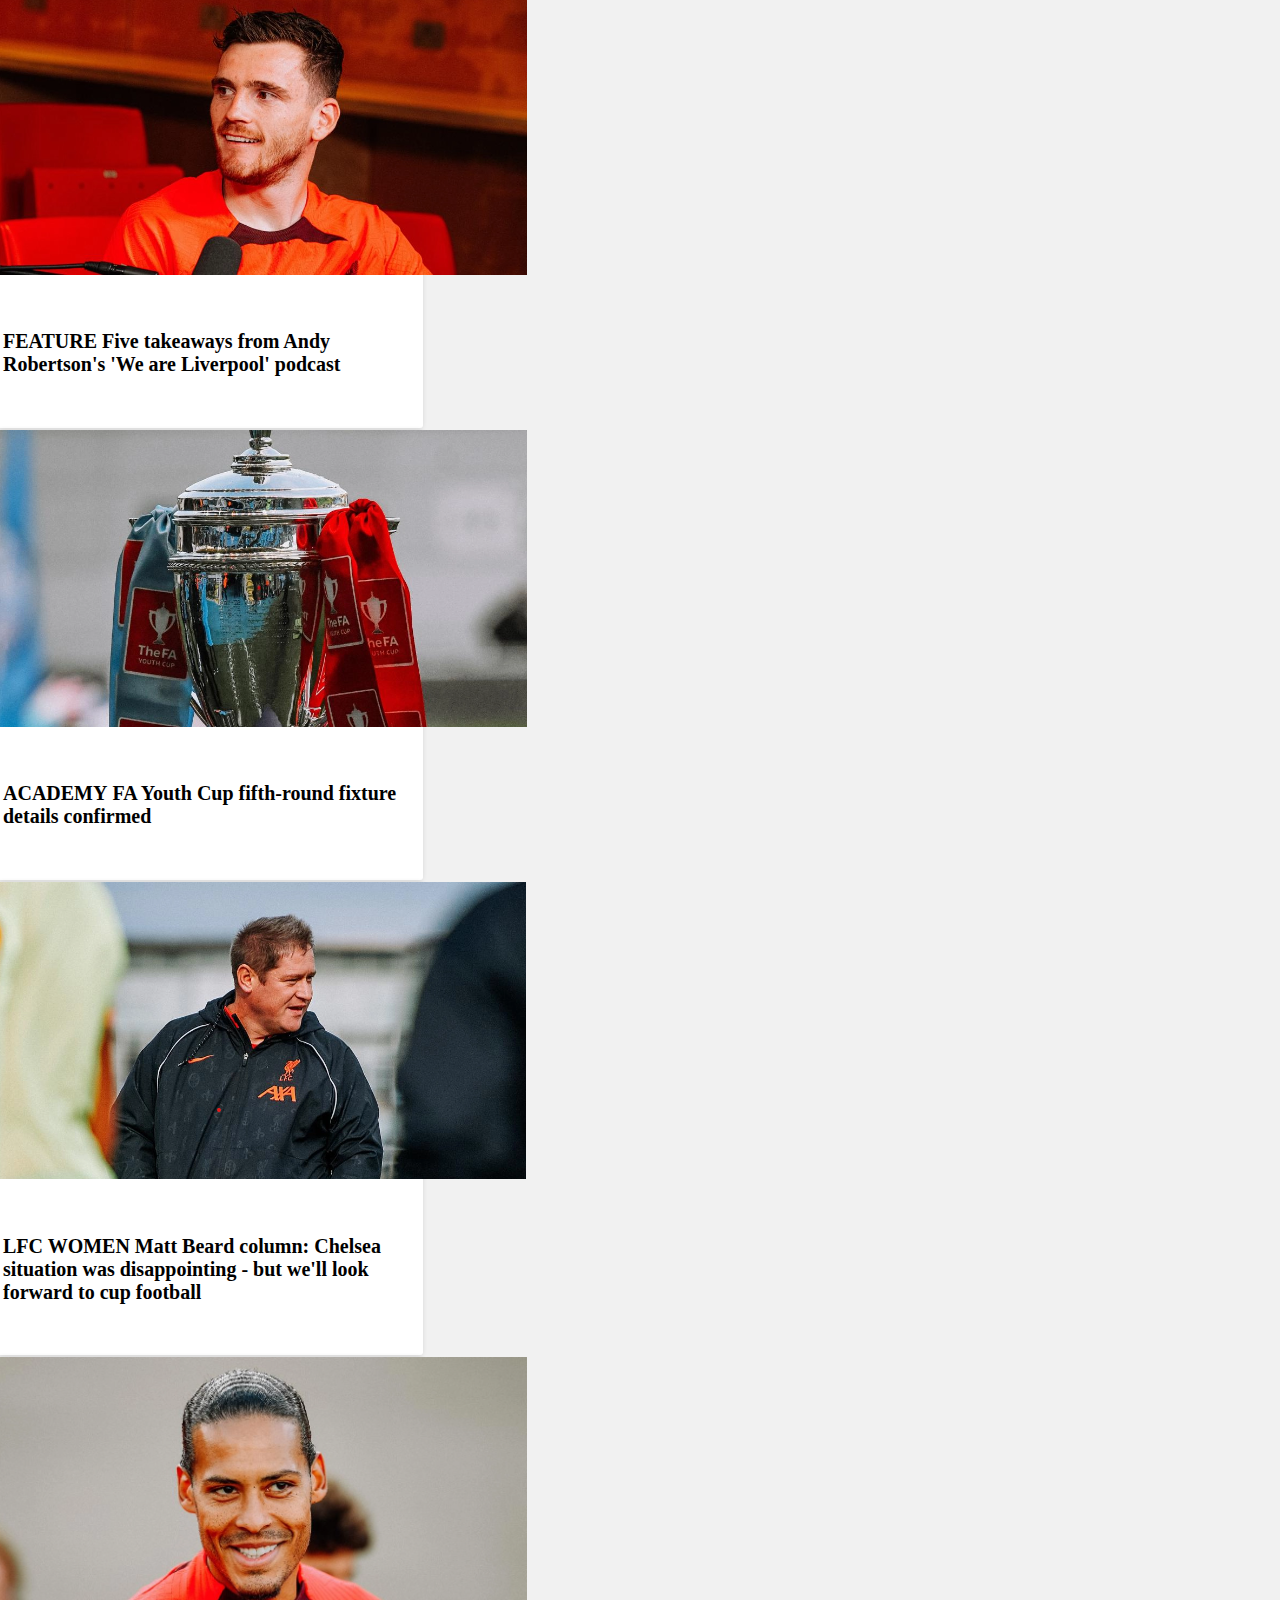
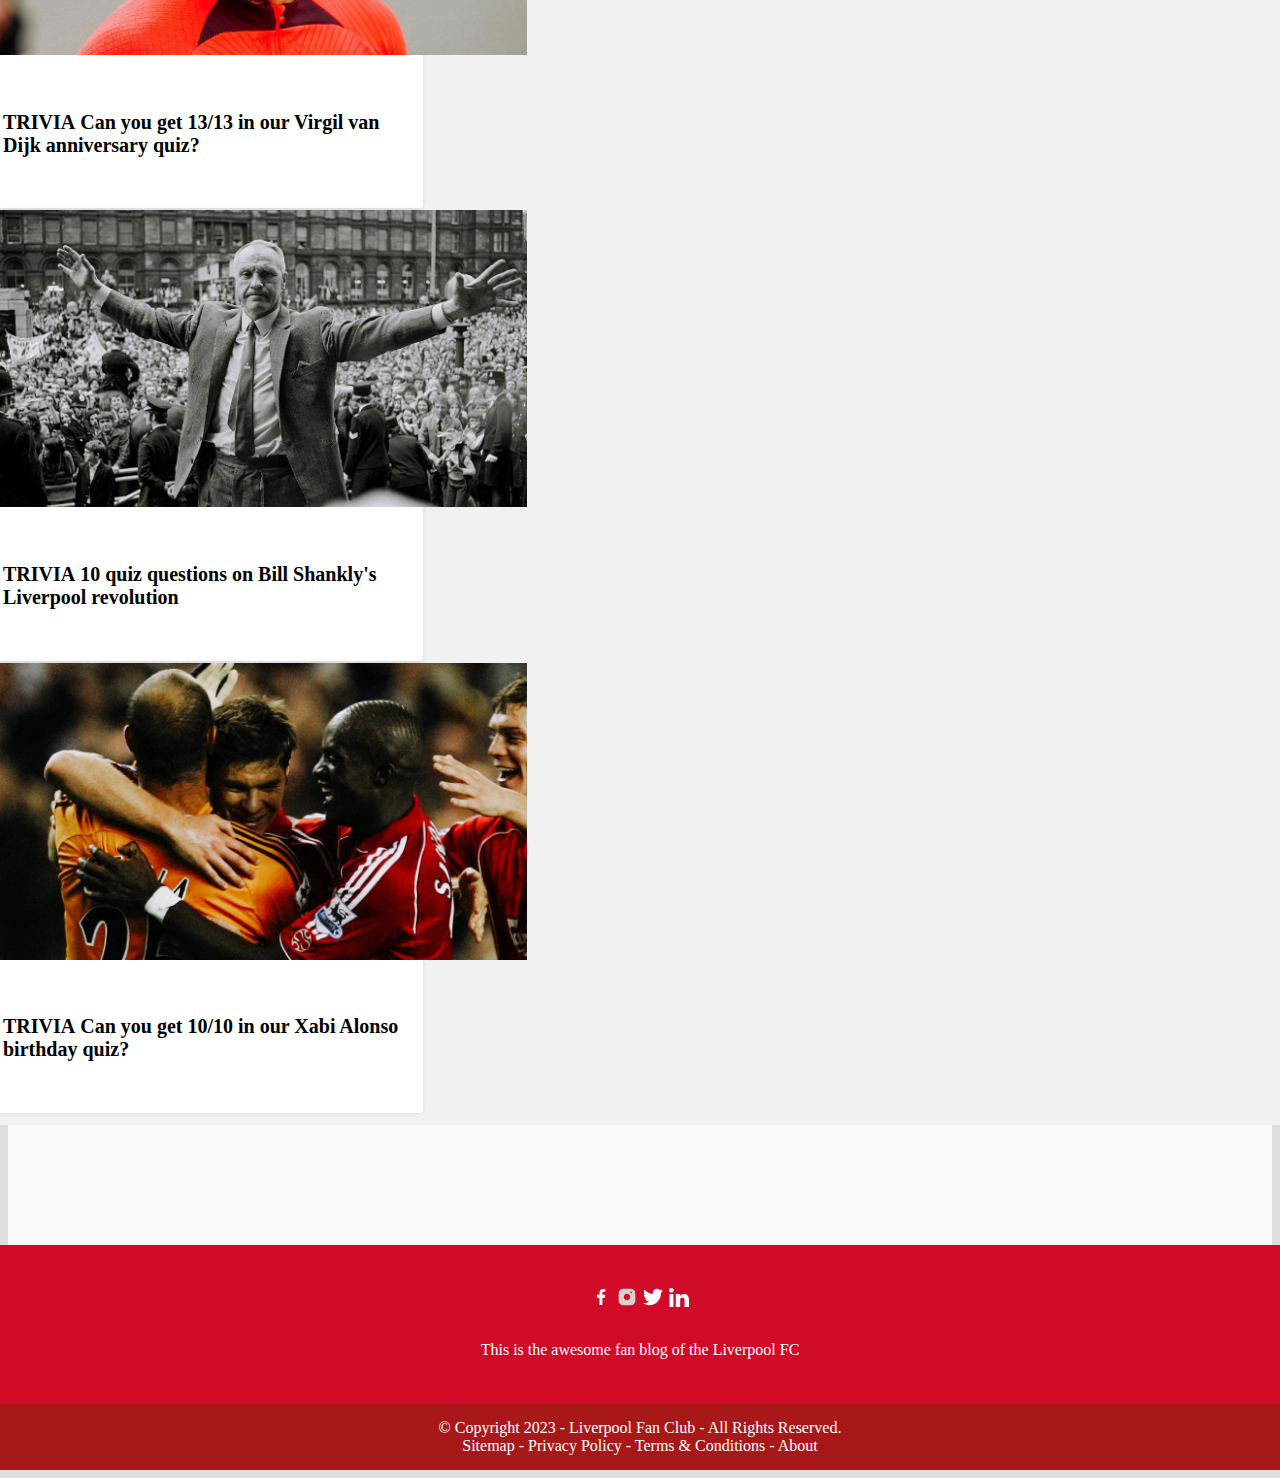
==== commit 52917b89: "Update article.html" ====
--- a/article.html
+++ b/article.html
@@ -103,31 +103,32 @@
                 <h1> SALAH SCORED THE WINNER AGAINST MANU</h1>
                 <div class="article-container">
                     <div class=" container-fluid article-image-container">
-                        <img class="article-picture img-fluid" src="images/carousel1.jpg" alt="image of Mo Sallah celebrating">
-                        
+                        <img class="article-picture img-fluid" src="images/carousel1.jpg"
+                            alt="image of Mo Sallah celebrating">
+
                     </div>
                     <div class="article-content ">
 
                         <h2>Lorem ipsum dolor sit amet consectetur adipisicing elit.</h2>
 
 
-                        <p>Lorem ipsum dolor sit amet consectetur adipisicing elit. Fugiat sequi ipsa quibusdam ut,
-                            natus
-                            aspernatur maiores explicabo, alias repellat minus odit suscipit iure adipisci inventore
-                            maxime
-                            nihil! Odio, vero animi!</p>
+                        <p>Mohamed Salah could play the 300th game of his career for an English club his first 19 came
+                            while wearing the colours of Chelsea. The front three of Salah, Roberto Firmino and Sadio
+                            Mane had become synonymous with Liverpool's aggressive style of play and brought a Champions
+                            League and a Premier League title.</p>
+
                         <p>Lorem ipsum dolor sit amet consectetur adipisicing elit. Adipisci illum deleniti est.
                             Excepturi
                             explicabo, expedita, libero soluta, doloremque veritatis et tempora nemo tempore
                             molestiae
                             illum
+                        <p>Lorem, ipsum dolor sit amet consectetur adipisicing elit. Doloremque, suscipit
                             saepe. Inventore magni perspiciatis harum.</p>
-                        <p>Lorem, ipsum dolor sit amet consectetur adipisicing elit. Doloremque, suscipit
-                            asperiores!
-                            Quas,
-                            saepe, enim asperiores, porro culpa neque laboriosam atque quae accusamus quidem quos
-                            aperiam dolore
-                            dolorem incidunt rerum eum.</p>
+                        asperiores!
+                        Quas,
+                        saepe, enim asperiores, porro culpa neque laboriosam atque quae accusamus quidem quos
+                        aperiam dolore
+                        dolorem incidunt rerum eum.</p>
                         <p>Lorem ipsum dolor sit amet, consectetur adipisicing elit. Aliquam facere suscipit nostrum
                             blanditiis iure ab quae quo, ratione atque. Iure, animi eveniet? Beatae molestias fugiat
                             in quo amet tempora mollitia.</p>
@@ -141,7 +142,7 @@
                         </footer>
 
                     </div>
-                    
+
                 </div>
 
 
@@ -207,14 +208,14 @@
                                     <b>TRIVIA</b> Can you get 10/10 in our Xabi Alonso birthday quiz?
                                 </h4>
                             </a>
-                            
-
-                        </div>
-                        
-                    </div>
-                </div>
-
-                
+
+
+                        </div>
+
+                    </div>
+                </div>
+
+
 
             </article>
             <!--article ends here-->
--- a/hstyles.css
+++ b/hstyles.css
@@ -21,6 +21,7 @@
     
     /* Navbar supported content */
     #navbarSupportedContent{
+        
      margin-left:0px;
      margin-top:0px;
     }
@@ -322,7 +323,7 @@
           
       }
       .header {
-        padding: 50px 50px 30px 50px;
+        padding: 30px 50px 30px 50px;
         margin-bottom:-10px;
         background-color:#B71515;
         margin-bottom:-50px;
@@ -502,9 +503,7 @@
        
        
           /* Navbar nav */
-      #navbarSupportedContent .navbar-nav{
-       margin-left:100px !important;
-      }
+
            /* Navbar toggler (active) mobile */
        .navbar .navbar-toggler:active{
         border-style:none;
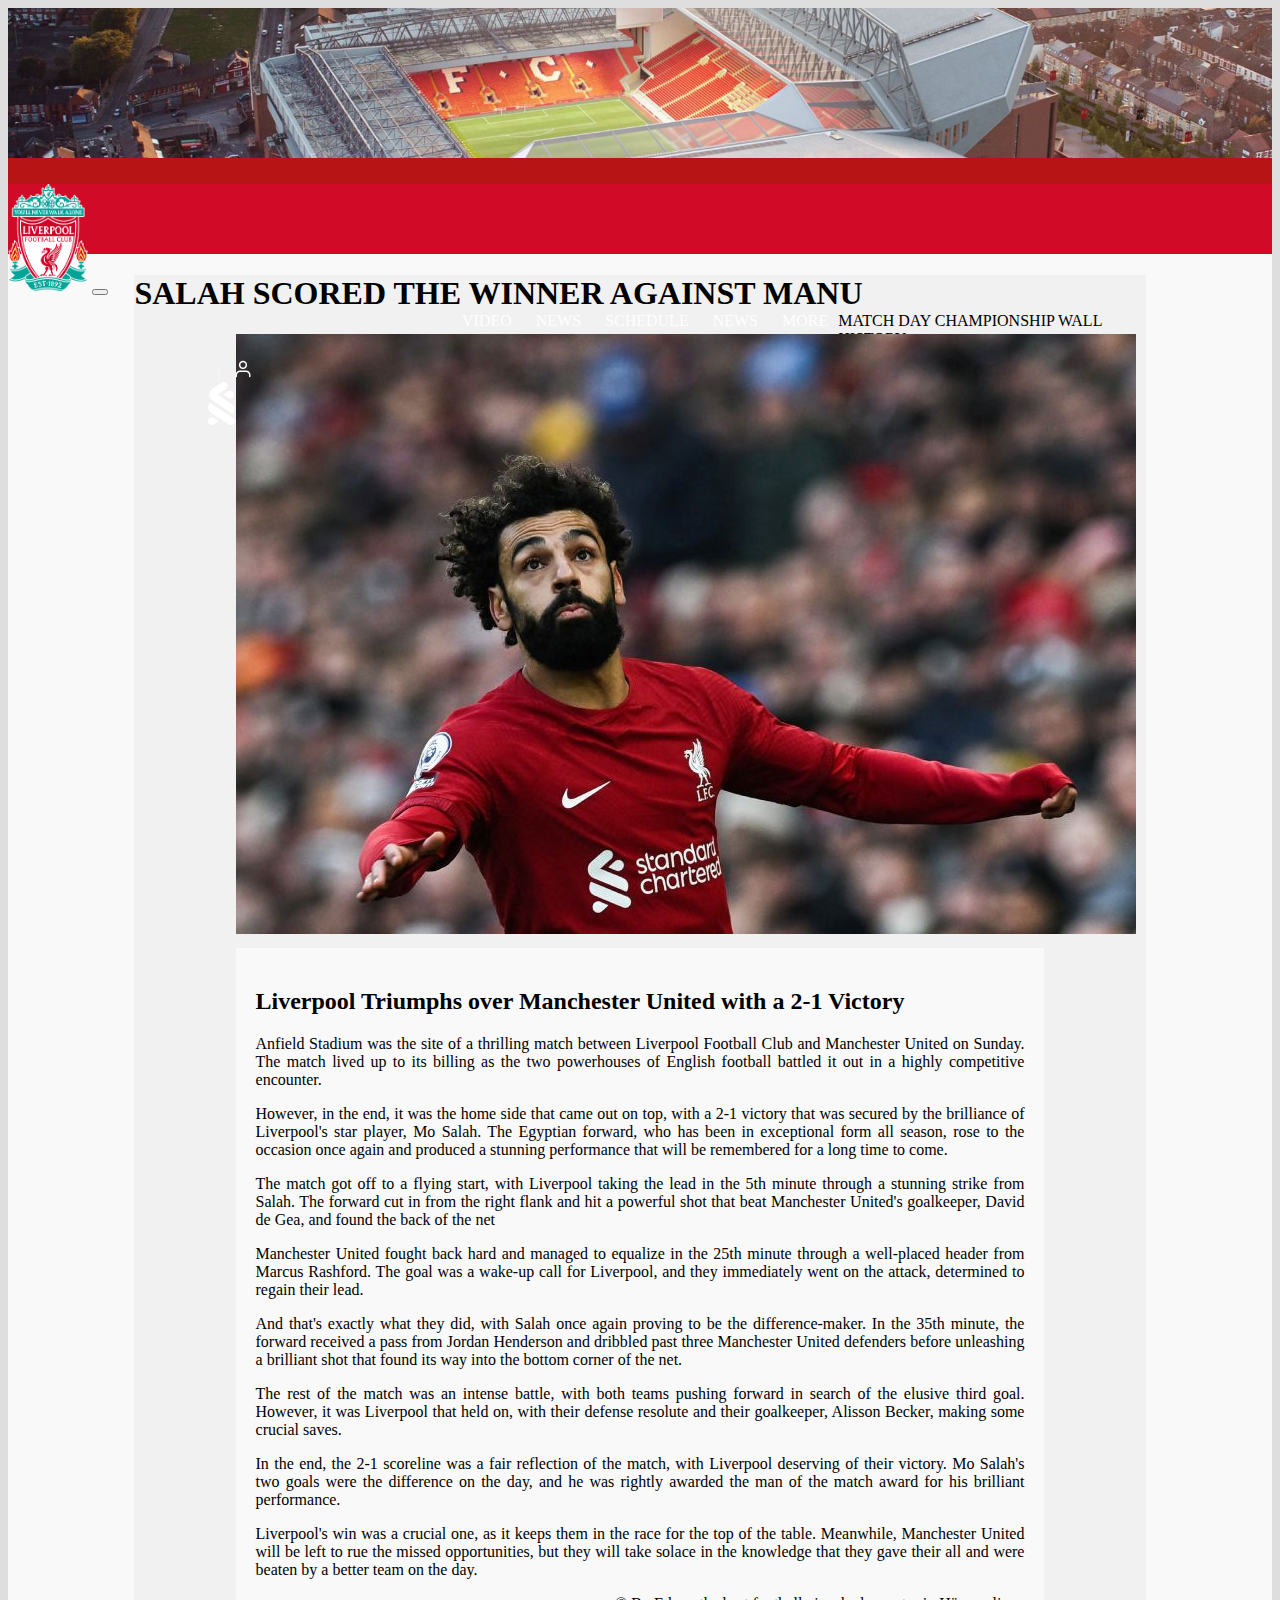
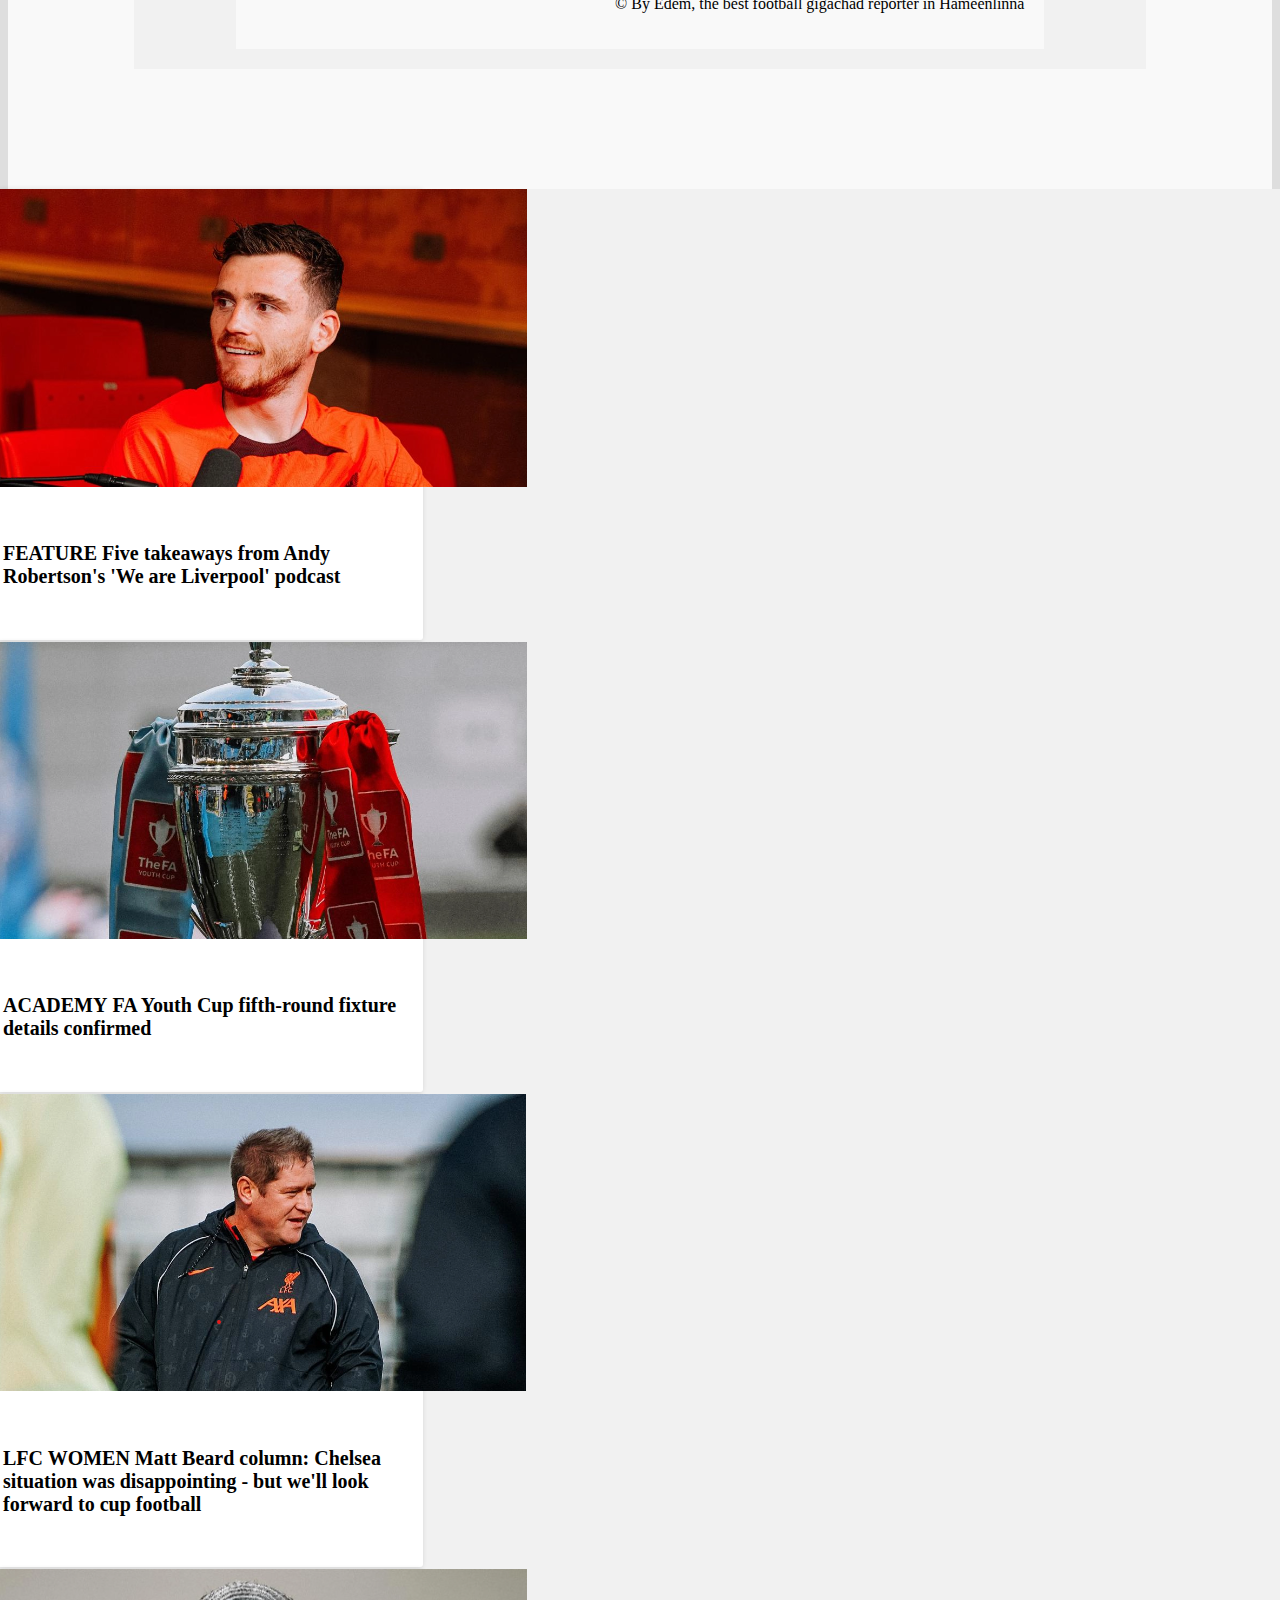
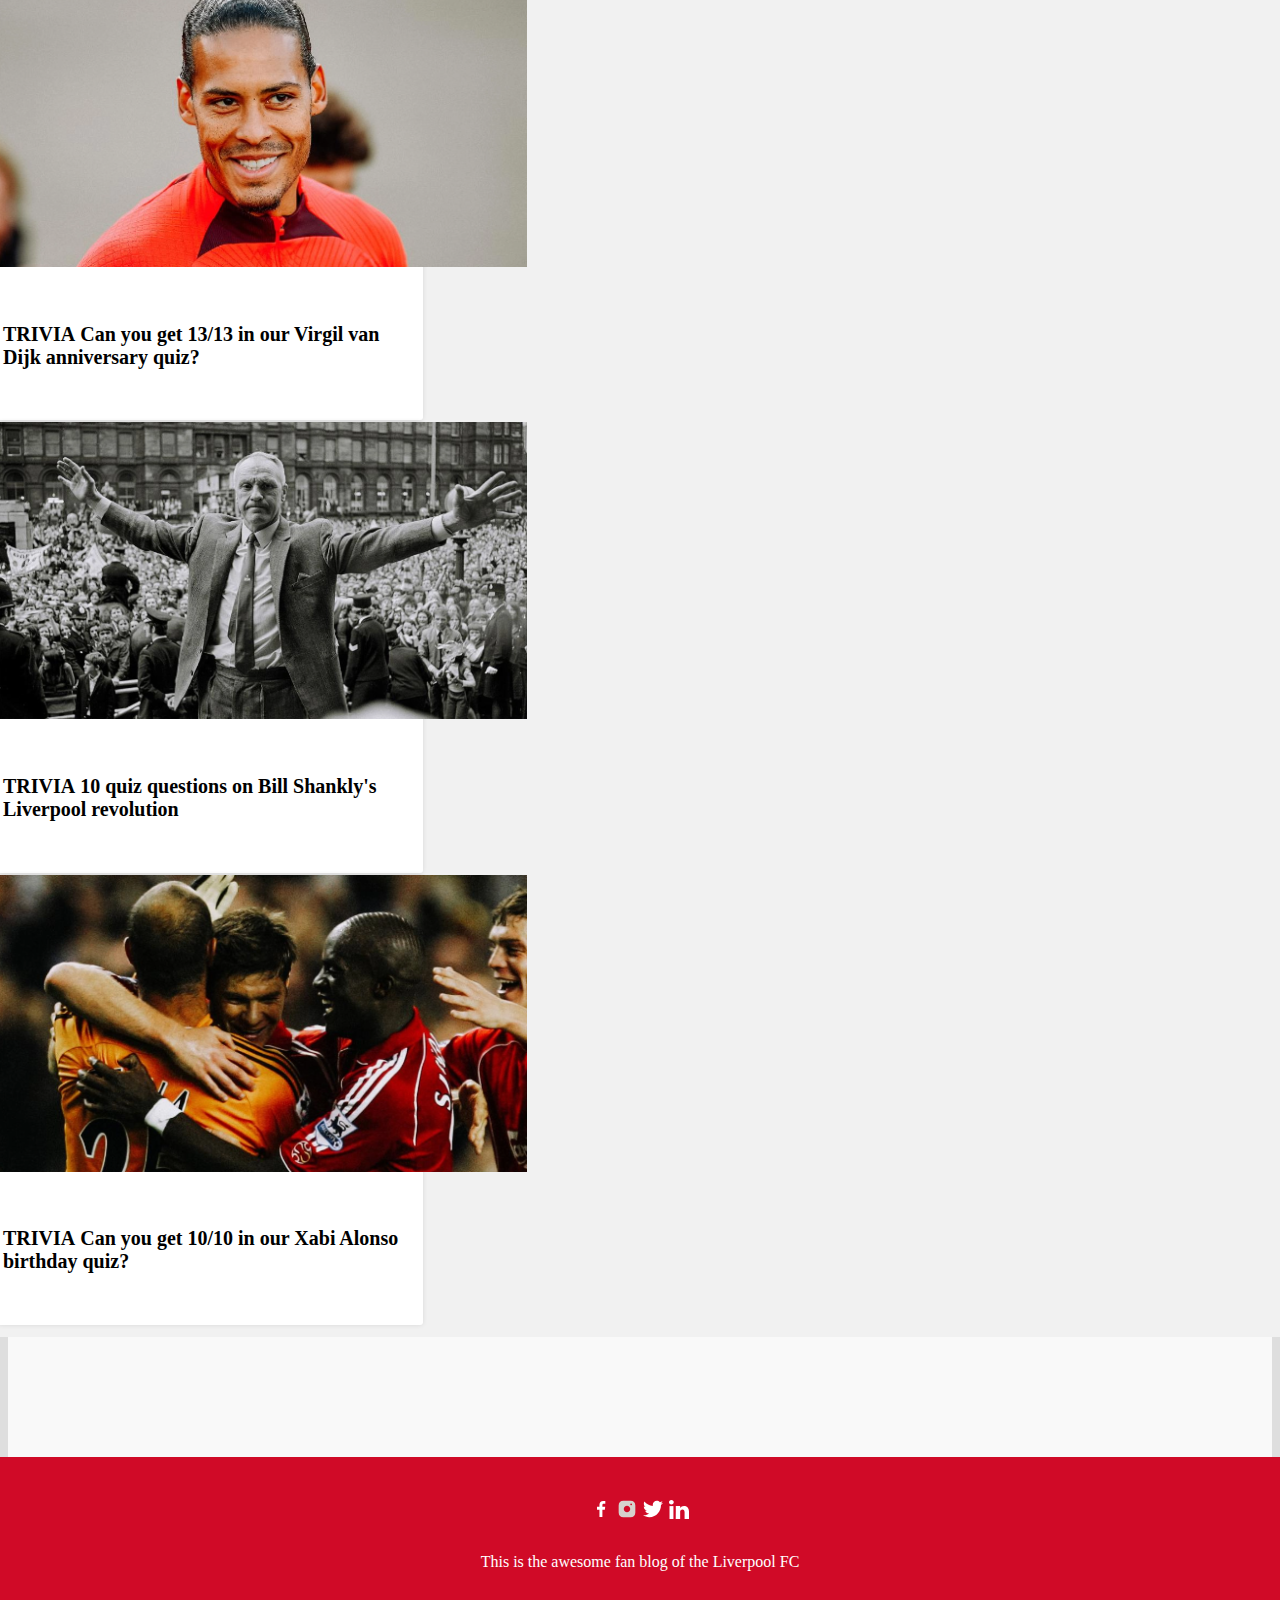
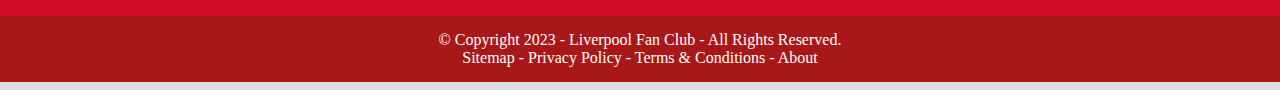
==== commit cfd0ea4d: "changed text in the article page" ====
--- a/article.html
+++ b/article.html
@@ -109,36 +109,41 @@
                     </div>
                     <div class="article-content ">
 
-                        <h2>Lorem ipsum dolor sit amet consectetur adipisicing elit.</h2>
-
-
-                        <p>Mohamed Salah could play the 300th game of his career for an English club his first 19 came
-                            while wearing the colours of Chelsea. The front three of Salah, Roberto Firmino and Sadio
-                            Mane had become synonymous with Liverpool's aggressive style of play and brought a Champions
-                            League and a Premier League title.</p>
-
-                        <p>Lorem ipsum dolor sit amet consectetur adipisicing elit. Adipisci illum deleniti est.
-                            Excepturi
-                            explicabo, expedita, libero soluta, doloremque veritatis et tempora nemo tempore
-                            molestiae
-                            illum
-                        <p>Lorem, ipsum dolor sit amet consectetur adipisicing elit. Doloremque, suscipit
-                            saepe. Inventore magni perspiciatis harum.</p>
-                        asperiores!
-                        Quas,
-                        saepe, enim asperiores, porro culpa neque laboriosam atque quae accusamus quidem quos
-                        aperiam dolore
-                        dolorem incidunt rerum eum.</p>
-                        <p>Lorem ipsum dolor sit amet, consectetur adipisicing elit. Aliquam facere suscipit nostrum
-                            blanditiis iure ab quae quo, ratione atque. Iure, animi eveniet? Beatae molestias fugiat
-                            in quo amet tempora mollitia.</p>
-                        <p>Lorem ipsum dolor sit, amet consectetur adipisicing elit. Quos harum quae dolore iure
-                            similique adipisci fugit? Debitis laborum cumque repellendus aliquam! Laudantium dolore,
-                            recusandae totam excepturi praesentium repudiandae cumque fuga!</p>
+                        <h2>Liverpool Triumphs over Manchester United with a 2-1 Victory</h2>
+
+                        <p>Anfield Stadium was the site of a thrilling match between Liverpool Football Club and
+                            Manchester United on Sunday. The match lived up to its billing as the two powerhouses of
+                            English football battled it out in a highly competitive encounter.</p>
+                        <p>However, in the end, it was the home side that came out on top, with a 2-1 victory that was
+                            secured by the brilliance of Liverpool's star player, Mo Salah. The Egyptian forward, who
+                            has been in exceptional form all season, rose to the occasion once again and produced a
+                            stunning performance that will be remembered for a long time to come.</p>
+                        <p>The match got off to a flying start, with Liverpool taking the lead in the 5th minute through
+                            a stunning strike from Salah. The forward cut in from the right flank and hit a powerful
+                            shot that beat Manchester United's goalkeeper, David de Gea, and found the back of the net
+                        </p>
+                        <p>Manchester United fought back hard and managed to equalize in the 25th minute through a
+                            well-placed header from Marcus Rashford. The goal was a wake-up call for Liverpool, and they
+                            immediately went on the attack, determined to regain their lead.</p>
+                        <p>And that's exactly what they did, with Salah once again proving to be the difference-maker.
+                            In the 35th minute, the forward received a pass from Jordan Henderson and dribbled past
+                            three Manchester United defenders before unleashing a brilliant shot that found its way into
+                            the bottom corner of the net.</p>
+                        <p>The rest of the match was an intense battle, with both teams pushing forward in search of the
+                            elusive third goal. However, it was Liverpool that held on, with their defense resolute and
+                            their goalkeeper, Alisson Becker, making some crucial saves.</p>
+                        <p>In the end, the 2-1 scoreline was a fair reflection of the match, with Liverpool deserving of
+                            their victory. Mo Salah's two goals were the difference on the day, and he was rightly
+                            awarded the man of the match award for his brilliant performance.</p>
+                        <p>Liverpool's win was a crucial one, as it keeps them in the race for the top of the table.
+                            Meanwhile, Manchester United will be left to rue the missed opportunities, but they will
+                            take solace in the knowledge that they gave their all and were beaten by a better team on
+                            the day.</p>
+
 
 
                         <footer class="article-footer">
-                            <p>&copy; By Edem, the best football reporter in Hämeenlinna</p>
+                            <p>&copy; By Edem, the best football gigachad reporter in Hämeenlinna</p>
                         </footer>
 
                     </div>
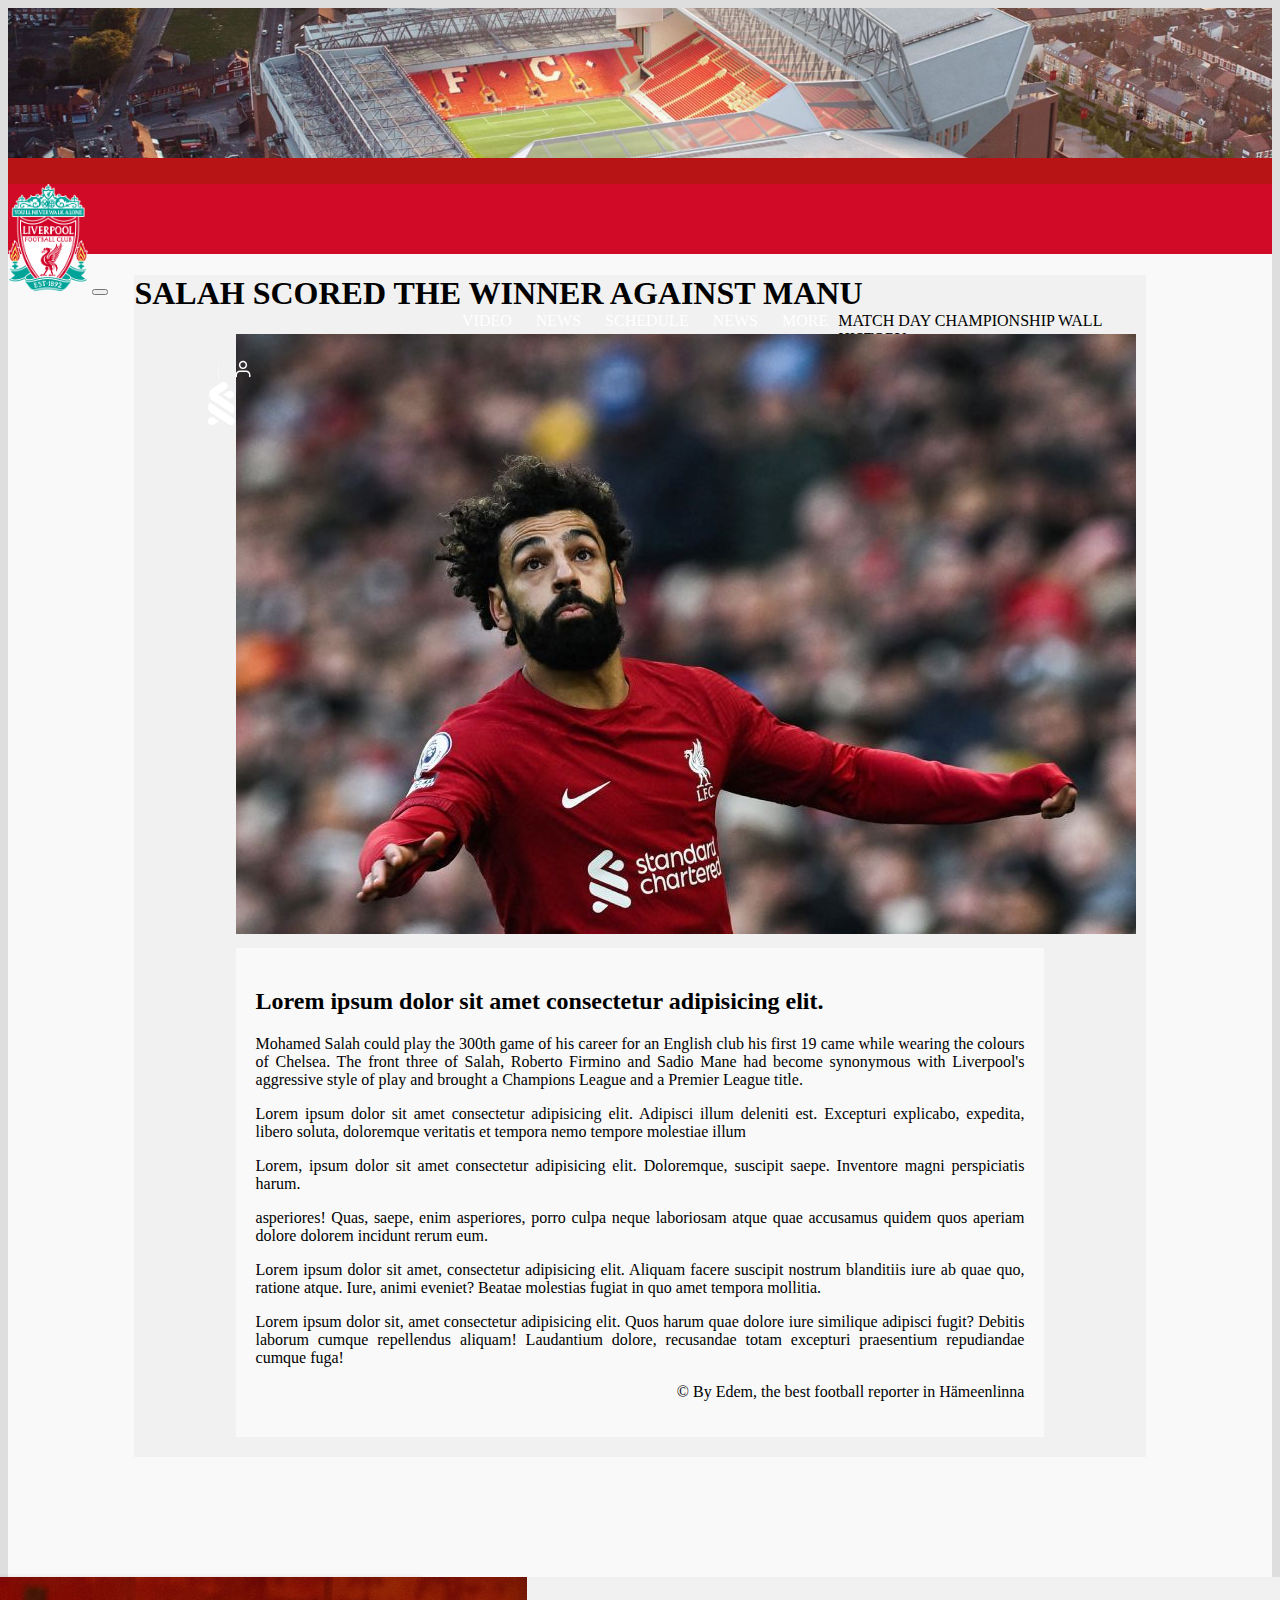
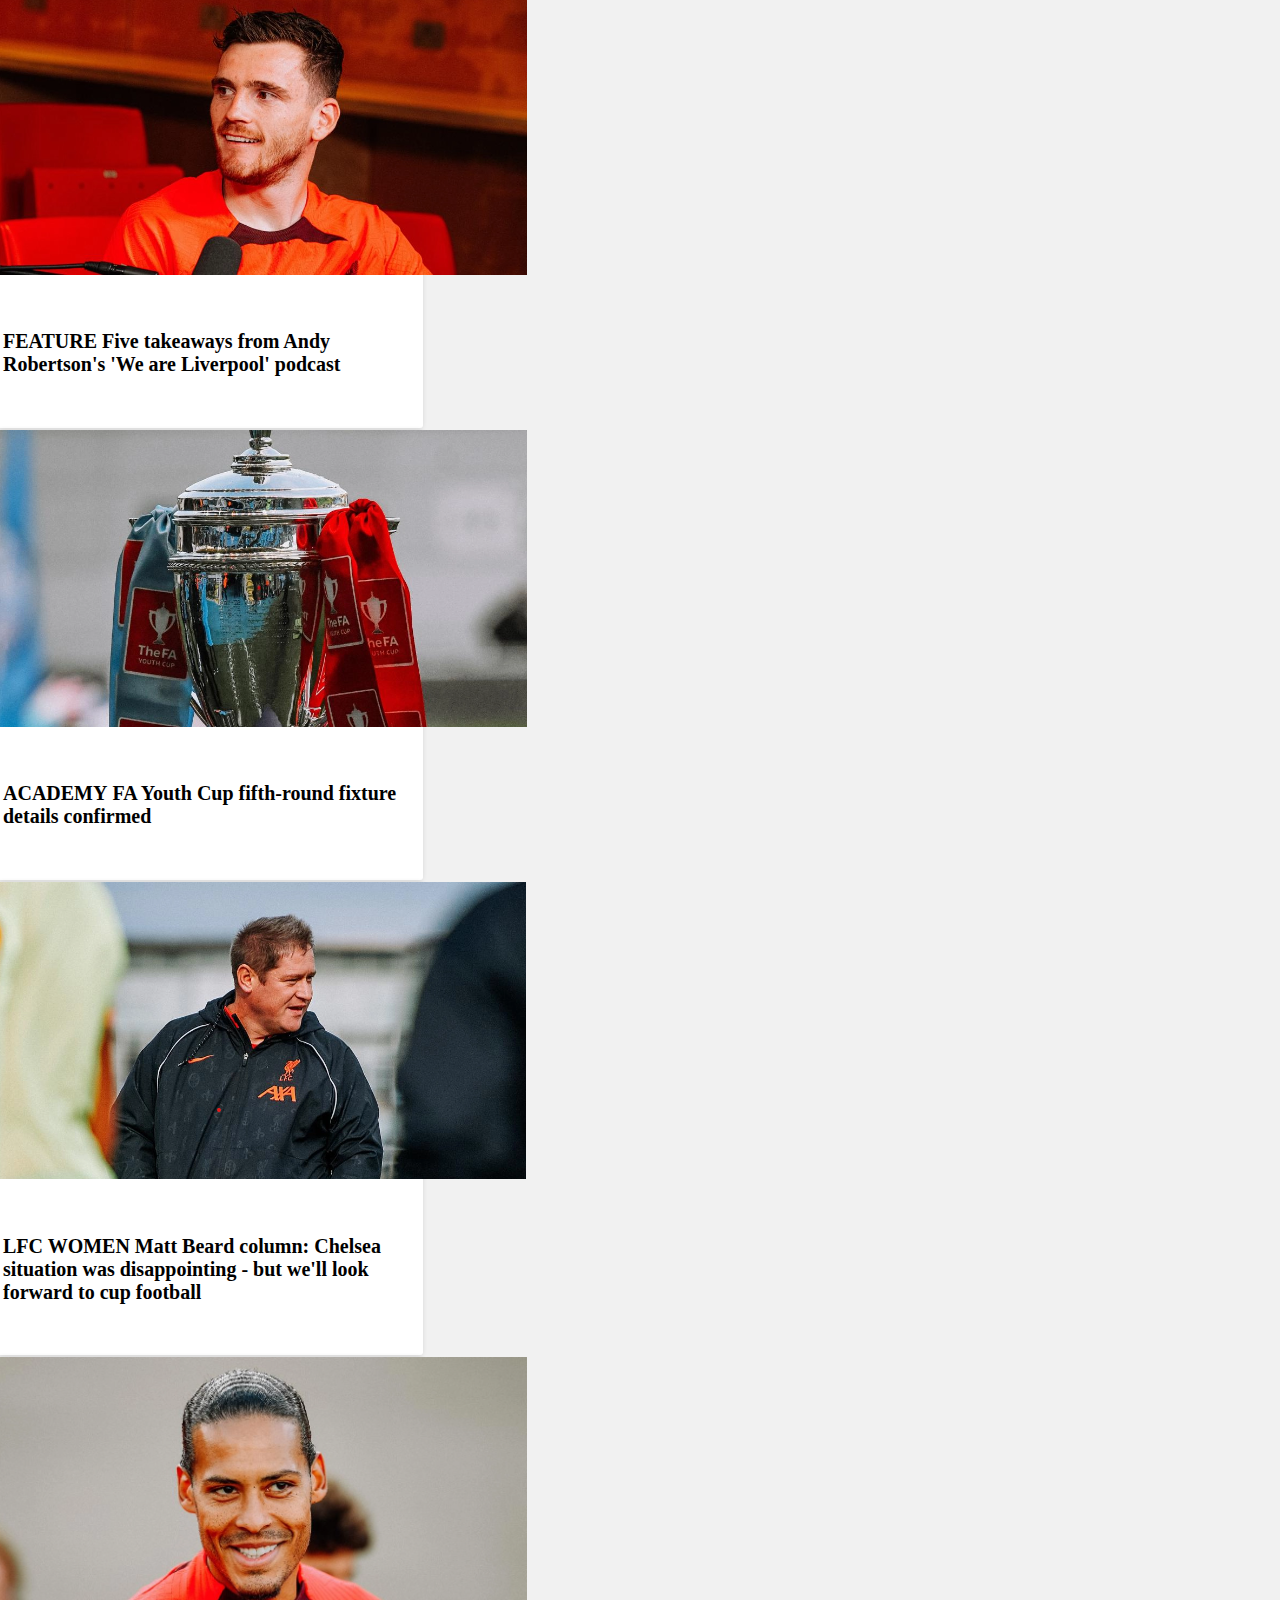
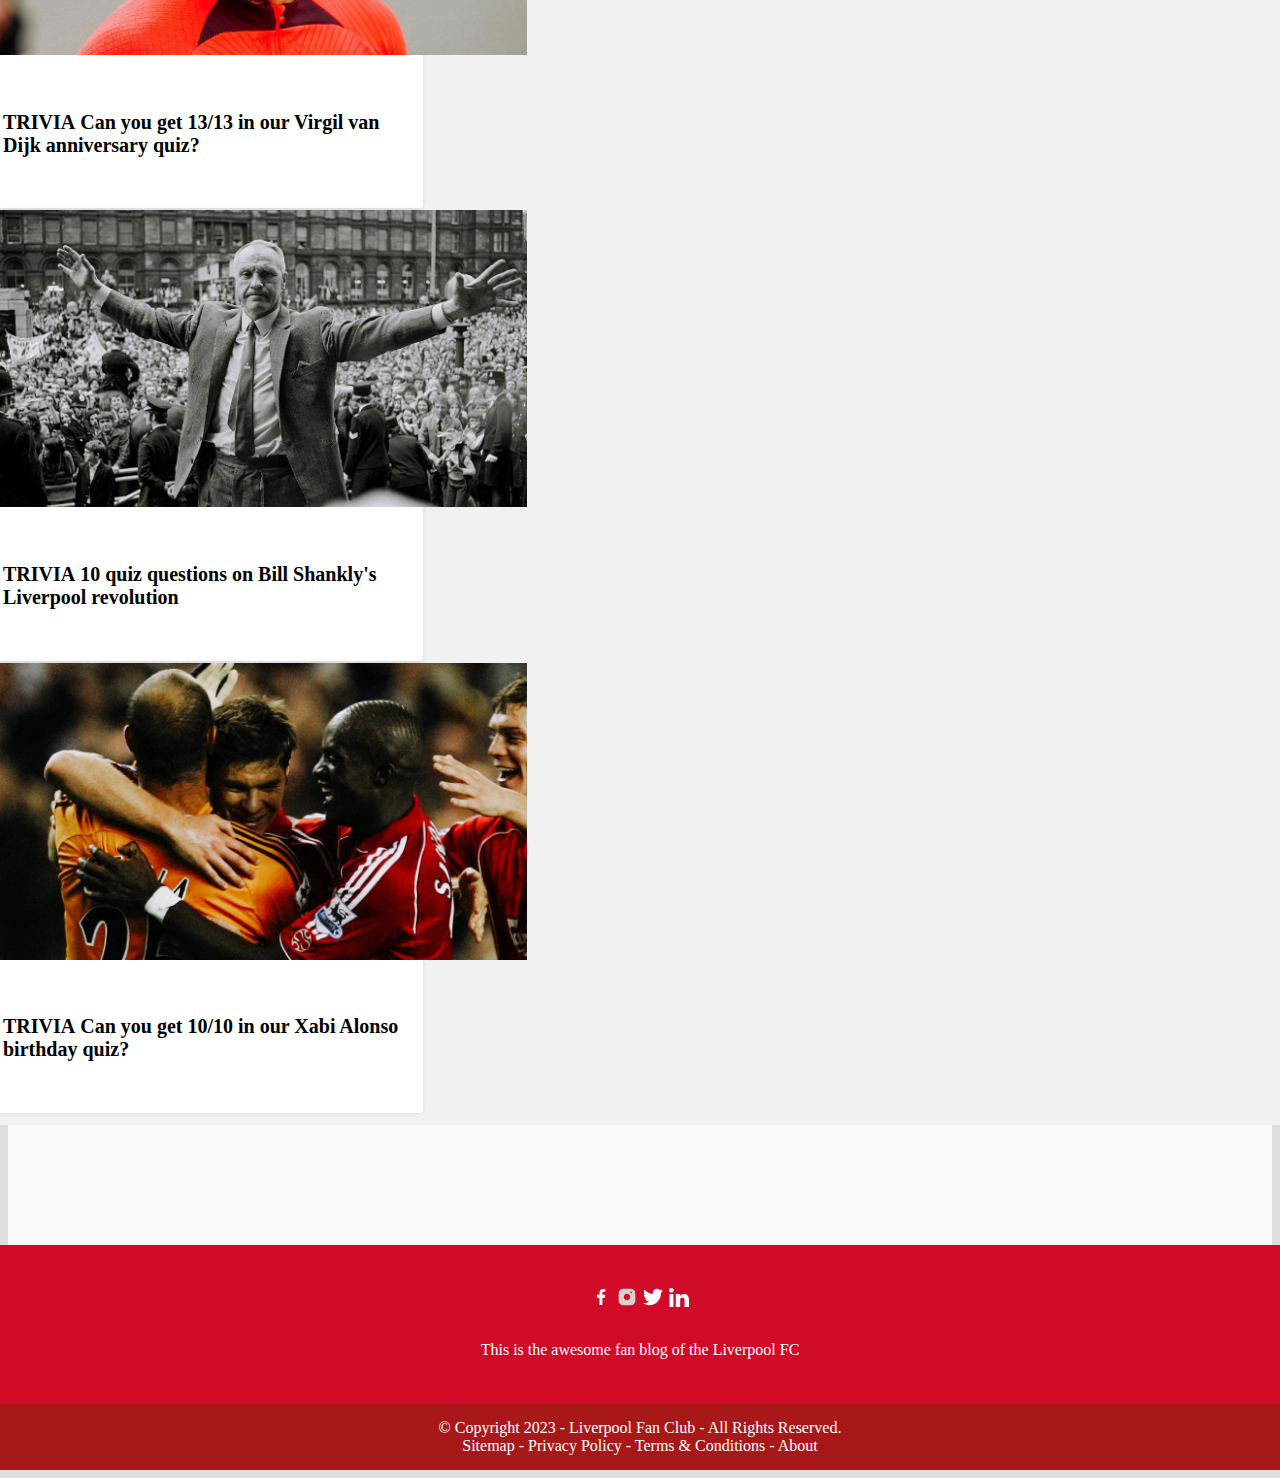
==== commit 26f86a8c: "Merge branch 'main' of https://github.com/karljan456/LFC_blog" ====
--- a/article.html
+++ b/article.html
@@ -109,41 +109,36 @@
                     </div>
                     <div class="article-content ">
 
-                        <h2>Liverpool Triumphs over Manchester United with a 2-1 Victory</h2>
-
-                        <p>Anfield Stadium was the site of a thrilling match between Liverpool Football Club and
-                            Manchester United on Sunday. The match lived up to its billing as the two powerhouses of
-                            English football battled it out in a highly competitive encounter.</p>
-                        <p>However, in the end, it was the home side that came out on top, with a 2-1 victory that was
-                            secured by the brilliance of Liverpool's star player, Mo Salah. The Egyptian forward, who
-                            has been in exceptional form all season, rose to the occasion once again and produced a
-                            stunning performance that will be remembered for a long time to come.</p>
-                        <p>The match got off to a flying start, with Liverpool taking the lead in the 5th minute through
-                            a stunning strike from Salah. The forward cut in from the right flank and hit a powerful
-                            shot that beat Manchester United's goalkeeper, David de Gea, and found the back of the net
-                        </p>
-                        <p>Manchester United fought back hard and managed to equalize in the 25th minute through a
-                            well-placed header from Marcus Rashford. The goal was a wake-up call for Liverpool, and they
-                            immediately went on the attack, determined to regain their lead.</p>
-                        <p>And that's exactly what they did, with Salah once again proving to be the difference-maker.
-                            In the 35th minute, the forward received a pass from Jordan Henderson and dribbled past
-                            three Manchester United defenders before unleashing a brilliant shot that found its way into
-                            the bottom corner of the net.</p>
-                        <p>The rest of the match was an intense battle, with both teams pushing forward in search of the
-                            elusive third goal. However, it was Liverpool that held on, with their defense resolute and
-                            their goalkeeper, Alisson Becker, making some crucial saves.</p>
-                        <p>In the end, the 2-1 scoreline was a fair reflection of the match, with Liverpool deserving of
-                            their victory. Mo Salah's two goals were the difference on the day, and he was rightly
-                            awarded the man of the match award for his brilliant performance.</p>
-                        <p>Liverpool's win was a crucial one, as it keeps them in the race for the top of the table.
-                            Meanwhile, Manchester United will be left to rue the missed opportunities, but they will
-                            take solace in the knowledge that they gave their all and were beaten by a better team on
-                            the day.</p>
-
+                        <h2>Lorem ipsum dolor sit amet consectetur adipisicing elit.</h2>
+
+
+                        <p>Mohamed Salah could play the 300th game of his career for an English club his first 19 came
+                            while wearing the colours of Chelsea. The front three of Salah, Roberto Firmino and Sadio
+                            Mane had become synonymous with Liverpool's aggressive style of play and brought a Champions
+                            League and a Premier League title.</p>
+
+                        <p>Lorem ipsum dolor sit amet consectetur adipisicing elit. Adipisci illum deleniti est.
+                            Excepturi
+                            explicabo, expedita, libero soluta, doloremque veritatis et tempora nemo tempore
+                            molestiae
+                            illum
+                        <p>Lorem, ipsum dolor sit amet consectetur adipisicing elit. Doloremque, suscipit
+                            saepe. Inventore magni perspiciatis harum.</p>
+                        asperiores!
+                        Quas,
+                        saepe, enim asperiores, porro culpa neque laboriosam atque quae accusamus quidem quos
+                        aperiam dolore
+                        dolorem incidunt rerum eum.</p>
+                        <p>Lorem ipsum dolor sit amet, consectetur adipisicing elit. Aliquam facere suscipit nostrum
+                            blanditiis iure ab quae quo, ratione atque. Iure, animi eveniet? Beatae molestias fugiat
+                            in quo amet tempora mollitia.</p>
+                        <p>Lorem ipsum dolor sit, amet consectetur adipisicing elit. Quos harum quae dolore iure
+                            similique adipisci fugit? Debitis laborum cumque repellendus aliquam! Laudantium dolore,
+                            recusandae totam excepturi praesentium repudiandae cumque fuga!</p>
 
 
                         <footer class="article-footer">
-                            <p>&copy; By Edem, the best football gigachad reporter in Hämeenlinna</p>
+                            <p>&copy; By Edem, the best football reporter in Hämeenlinna</p>
                         </footer>
 
                     </div>
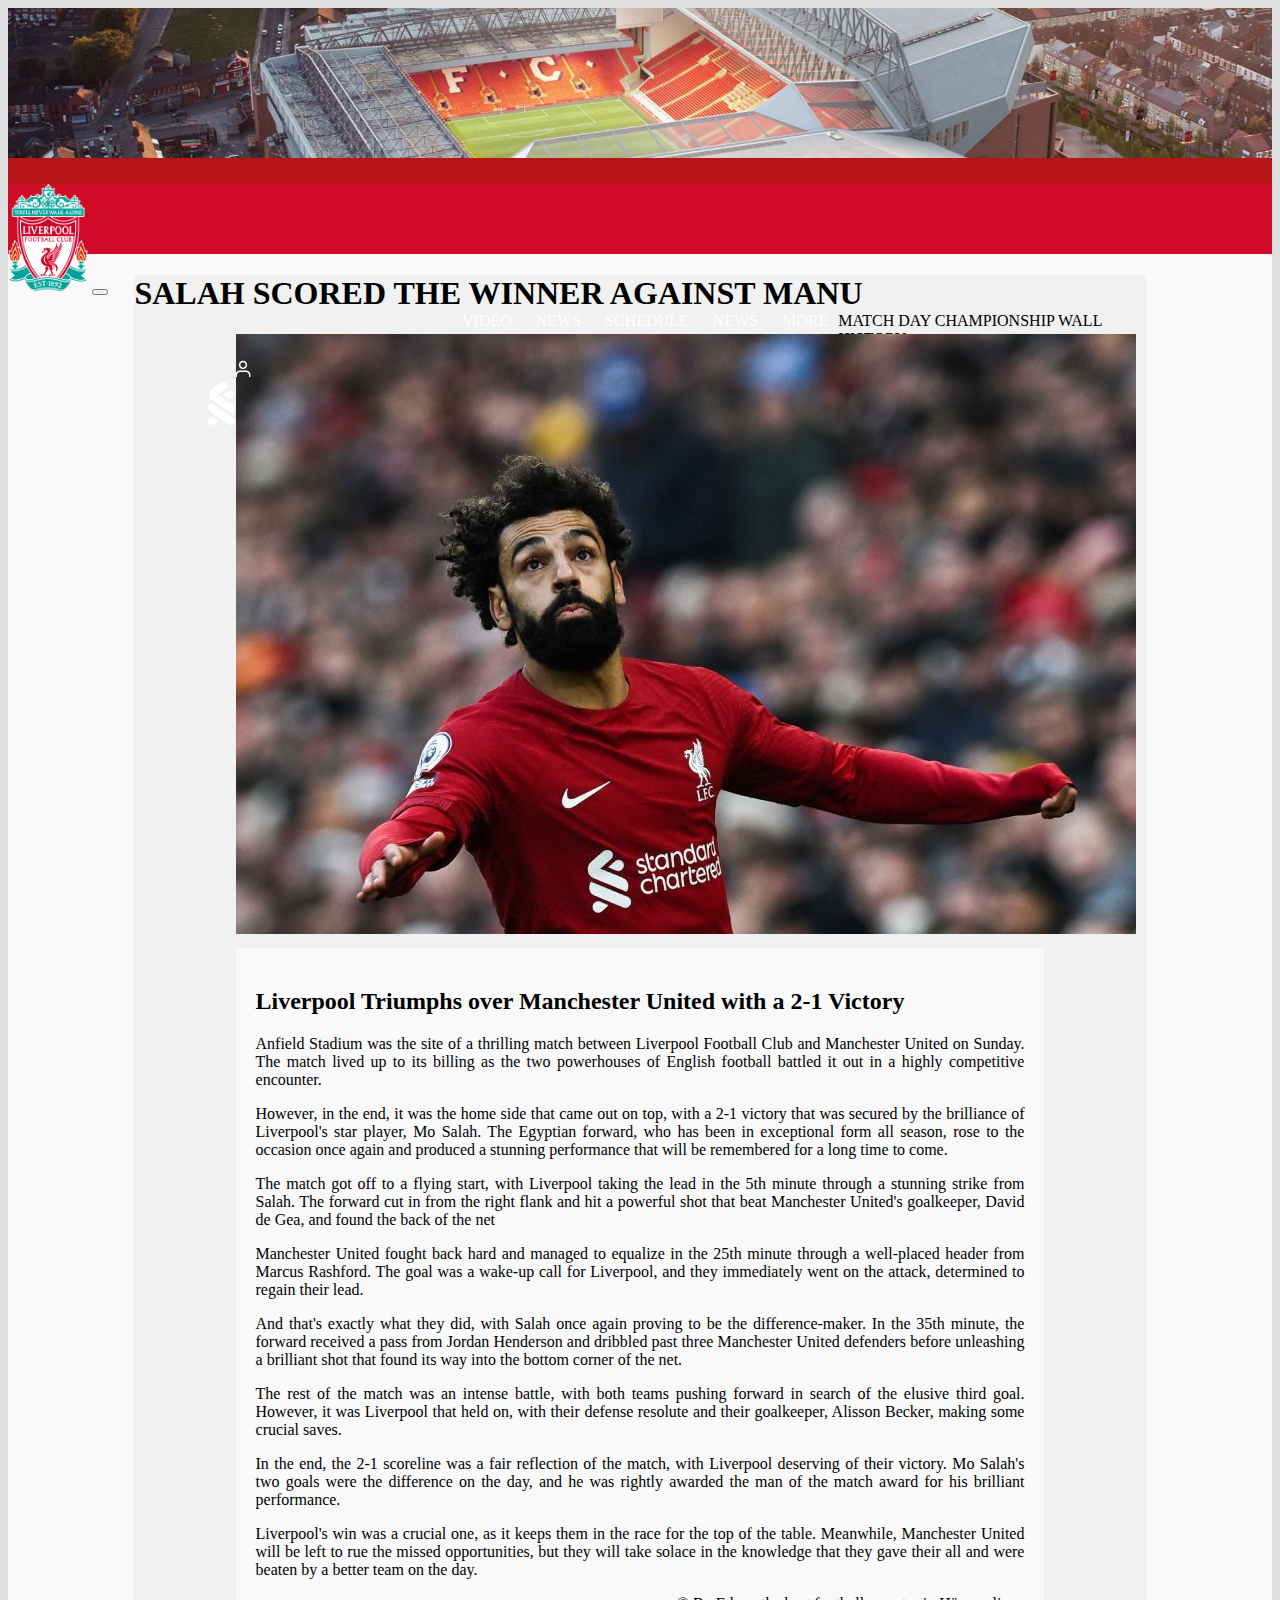
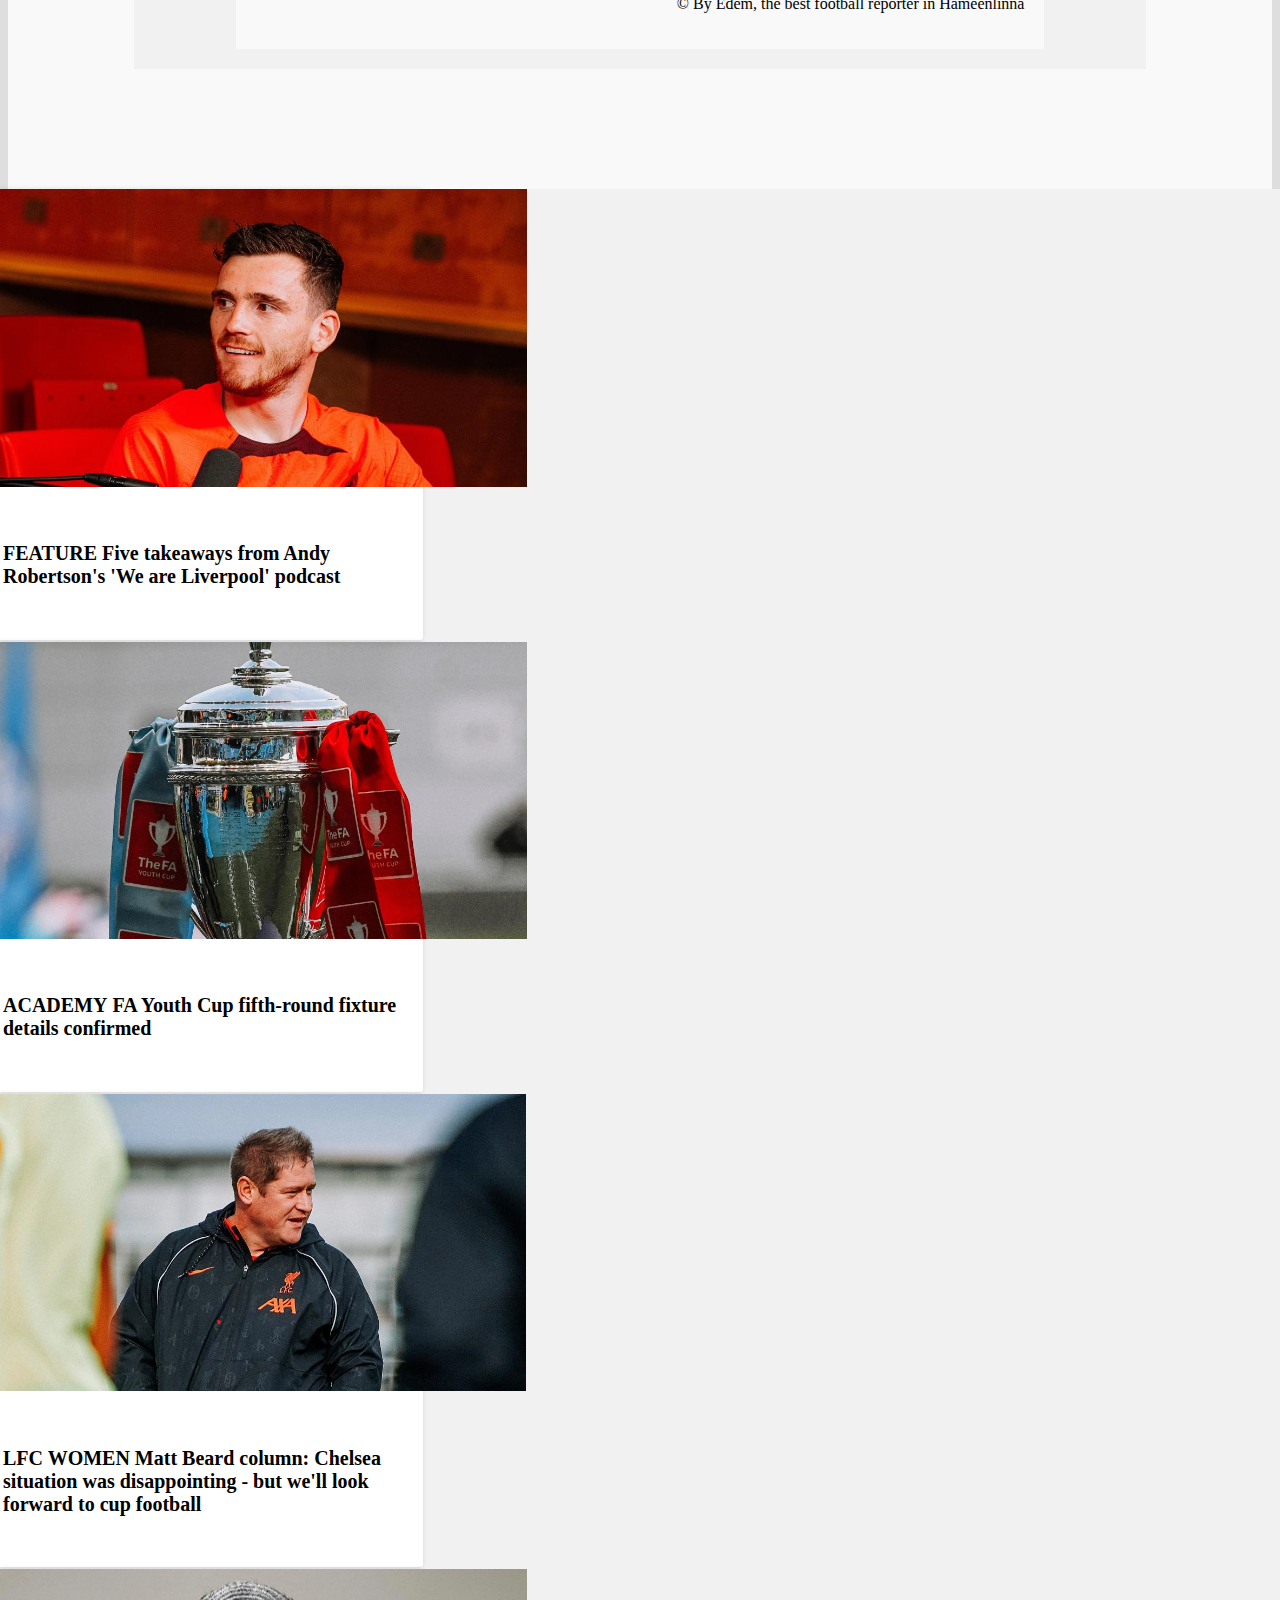
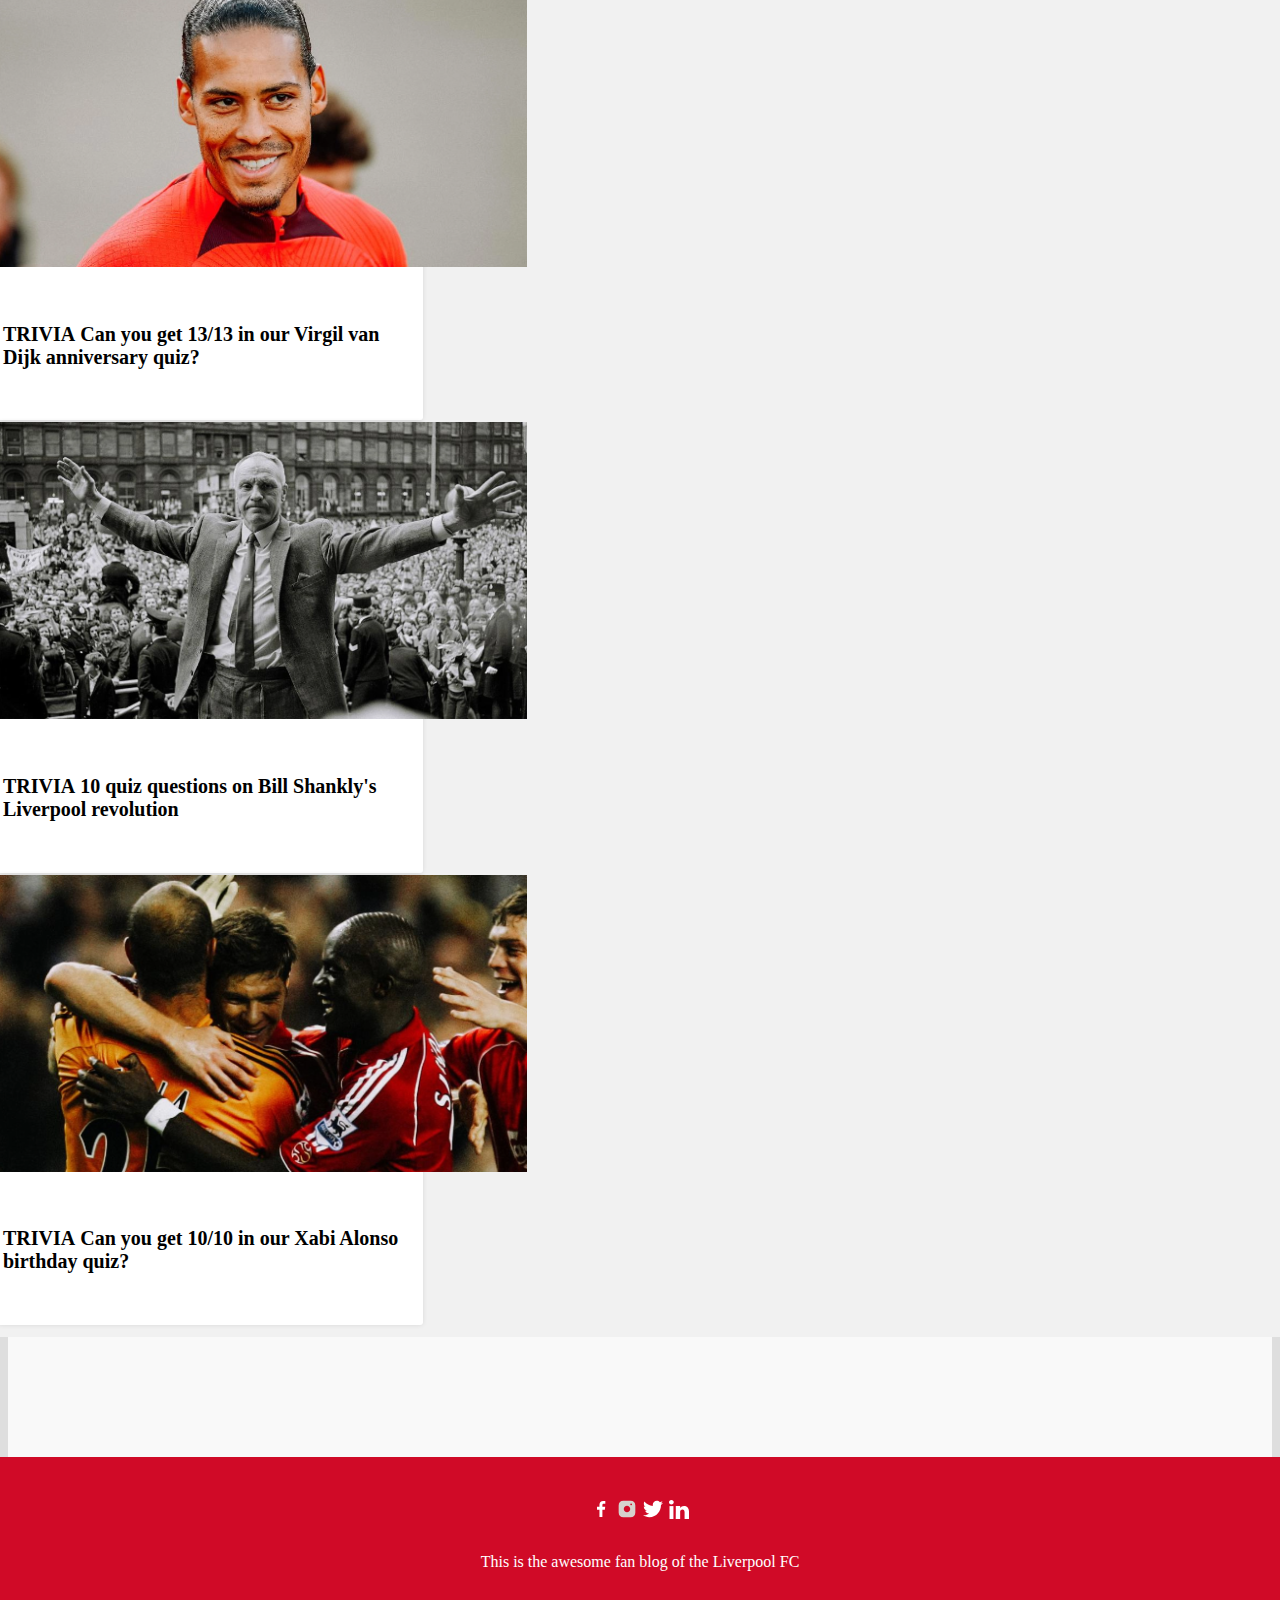
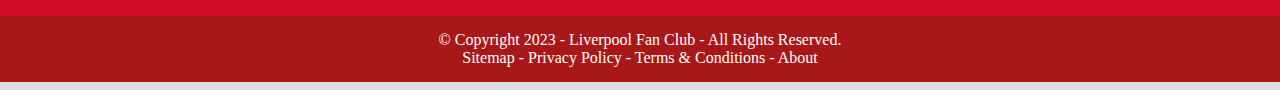
==== commit e33d88c3: "Updated article page" ====
--- a/article.html
+++ b/article.html
@@ -109,33 +109,37 @@
                     </div>
                     <div class="article-content ">
 
-                        <h2>Lorem ipsum dolor sit amet consectetur adipisicing elit.</h2>
-
-
-                        <p>Mohamed Salah could play the 300th game of his career for an English club his first 19 came
-                            while wearing the colours of Chelsea. The front three of Salah, Roberto Firmino and Sadio
-                            Mane had become synonymous with Liverpool's aggressive style of play and brought a Champions
-                            League and a Premier League title.</p>
-
-                        <p>Lorem ipsum dolor sit amet consectetur adipisicing elit. Adipisci illum deleniti est.
-                            Excepturi
-                            explicabo, expedita, libero soluta, doloremque veritatis et tempora nemo tempore
-                            molestiae
-                            illum
-                        <p>Lorem, ipsum dolor sit amet consectetur adipisicing elit. Doloremque, suscipit
-                            saepe. Inventore magni perspiciatis harum.</p>
-                        asperiores!
-                        Quas,
-                        saepe, enim asperiores, porro culpa neque laboriosam atque quae accusamus quidem quos
-                        aperiam dolore
-                        dolorem incidunt rerum eum.</p>
-                        <p>Lorem ipsum dolor sit amet, consectetur adipisicing elit. Aliquam facere suscipit nostrum
-                            blanditiis iure ab quae quo, ratione atque. Iure, animi eveniet? Beatae molestias fugiat
-                            in quo amet tempora mollitia.</p>
-                        <p>Lorem ipsum dolor sit, amet consectetur adipisicing elit. Quos harum quae dolore iure
-                            similique adipisci fugit? Debitis laborum cumque repellendus aliquam! Laudantium dolore,
-                            recusandae totam excepturi praesentium repudiandae cumque fuga!</p>
-
+                        <h2>Liverpool Triumphs over Manchester United with a 2-1 Victory</h2>
+
+                        <p>Anfield Stadium was the site of a thrilling match between Liverpool Football Club and
+                            Manchester United on Sunday. The match lived up to its billing as the two powerhouses of
+                            English football battled it out in a highly competitive encounter.</p>
+                        <p>However, in the end, it was the home side that came out on top, with a 2-1 victory that was
+                            secured by the brilliance of Liverpool's star player, Mo Salah. The Egyptian forward, who
+                            has been in exceptional form all season, rose to the occasion once again and produced a
+                            stunning performance that will be remembered for a long time to come.</p>
+                        <p>The match got off to a flying start, with Liverpool taking the lead in the 5th minute through
+                            a stunning strike from Salah. The forward cut in from the right flank and hit a powerful
+                            shot that beat Manchester United's goalkeeper, David de Gea, and found the back of the net
+                        </p>
+                        <p>Manchester United fought back hard and managed to equalize in the 25th minute through a
+                            well-placed header from Marcus Rashford. The goal was a wake-up call for Liverpool, and they
+                            immediately went on the attack, determined to regain their lead.</p>
+                        <p>And that's exactly what they did, with Salah once again proving to be the difference-maker.
+                            In the 35th minute, the forward received a pass from Jordan Henderson and dribbled past
+                            three Manchester United defenders before unleashing a brilliant shot that found its way into
+                            the bottom corner of the net.</p>
+                        <p>The rest of the match was an intense battle, with both teams pushing forward in search of the
+                            elusive third goal. However, it was Liverpool that held on, with their defense resolute and
+                            their goalkeeper, Alisson Becker, making some crucial saves.</p>
+                        <p>In the end, the 2-1 scoreline was a fair reflection of the match, with Liverpool deserving of
+                            their victory. Mo Salah's two goals were the difference on the day, and he was rightly
+                            awarded the man of the match award for his brilliant performance.</p>
+                        <p>Liverpool's win was a crucial one, as it keeps them in the race for the top of the table.
+                            Meanwhile, Manchester United will be left to rue the missed opportunities, but they will
+                            take solace in the knowledge that they gave their all and were beaten by a better team on
+                            the day.</p>
+                            
 
                         <footer class="article-footer">
                             <p>&copy; By Edem, the best football reporter in Hämeenlinna</p>
